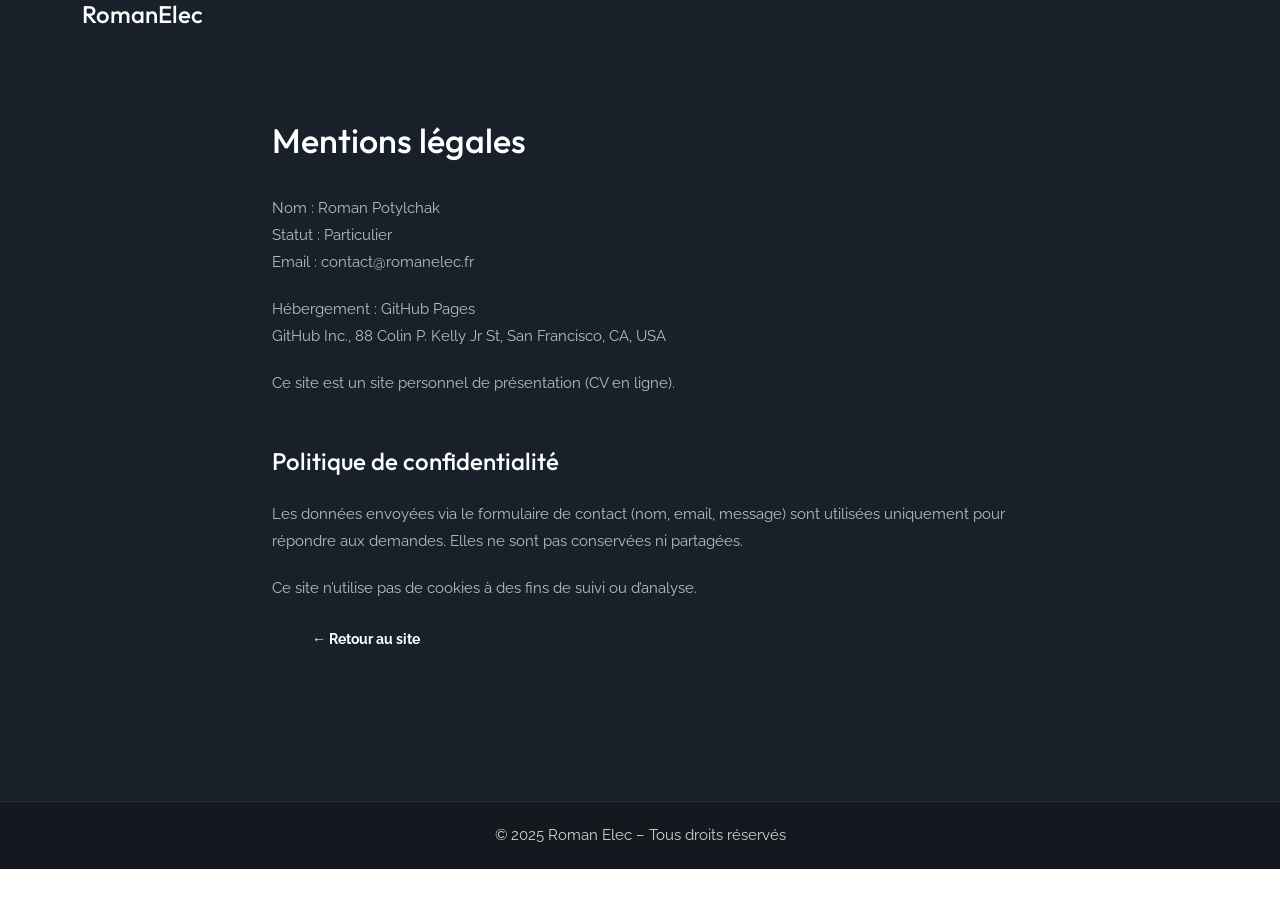
==== mentions-legales.html @ 2d171d23 "Add files via upload" ====
<!DOCTYPE html>
<html lang="fr">
<head>
    <meta charset="utf-8">
    <title>Mentions légales - RomanElec</title>
    <meta name="viewport" content="width=device-width, initial-scale=1">

    <!-- CSS (как в index.html) -->
    <link href="css/bootstrap.min.css" rel="stylesheet">
    <link href="css/plugins.css" rel="stylesheet">
    <link href="css/style.css" rel="stylesheet">
    <link href="css/coloring.css" rel="stylesheet">
</head>

<body class="dark-scheme">

    <div id="wrapper">

        <!-- HEADER (упрощённый) -->
        <header class="transparent header-light">
            <div class="container">
                <div class="row align-items-center">
                    <div class="col-auto">
                        <a href="index.html">
                            <h3 style="color:white; margin:0;">RomanElec</h3>
                        </a>
                    </div>
                </div>
            </div>
        </header>

        <!-- CONTENT -->
        <section class="bg-dark-2">
            <div class="container">
                <div class="row">
                    <div class="col-lg-8 offset-lg-2">

                        <h2 class="mb-4">Mentions légales</h2>

                        

                        <p>
                            Nom : Roman Potylchak<br>
                            Statut : Particulier<br>
                            Email : contact@romanelec.fr
                        </p>

                        <p>
                            Hébergement : GitHub Pages<br>
                            GitHub Inc., 88 Colin P. Kelly Jr St, San Francisco, CA, USA
                        </p>

                        <p>
                            Ce site est un site personnel de présentation (CV en ligne).
                        </p>

                        <div class="spacer-single"></div>

                        <h3>Politique de confidentialité</h3>

                        <p>
                            Les données envoyées via le formulaire de contact (nom, email, message)
                            sont utilisées uniquement pour répondre aux demandes.
                            Elles ne sont pas conservées ni partagées.
                        </p>

                        <p>
                            Ce site n’utilise pas de cookies à des fins de suivi ou d’analyse.
                        </p>

                        <div class="mb-4">
    <a href="index.html" class="btn-main">
        ← Retour au site
    </a>
</div>

                    </div>
                </div>
            </div>
        </section>

        <!-- FOOTER -->
        <footer>
            <div class="container text-center">
                <span class="copy">
                    © 2025 Roman Elec – Tous droits réservés
                </span>
            </div>
        </footer>

    </div>

</body>
</html>
---- css/style.css ----
/* Joss
/* created by designesia


==================================================
Table of Content
================================================== 
* body
* header
    * subheader
* navigation
* content
* section
* footer
* sidebar
* blog
* contact
* coming soon page
* elements
    * address
    * border
    * breadcrumb
    * button
    * columns
    * counter
    * divider
    * dropcap
    * form
    * heading
    * icon font
    * list
    * map
    * package
    * page heading
    * pagination
    * pricing
    * progress bar
    * social icons
    * spacer
    * tabs
    * team
    * testimonial
* media query */

@charset "utf-8";

/* import main fonts */
@import url('https://fonts.googleapis.com/css2?family=Outfit:ital,wght@0,300;0,400;0,500;0,600;0,700;0,800;0,900;1,300;1,400;1,500;1,600;1,700;1,800;1,900&display=swap');
@import url('https://fonts.googleapis.com/css2?family=Raleway:ital,wght@0,300;0,400;0,500;0,600;0,700;0,800;0,900;1,300;1,400;1,500;1,600;1,700;1,800;1,900&display=swap');


/* import fonts icon */
@import url("../fonts/font-awesome/css/font-awesome.css");
@import url("../fonts/elegant_font/HTML_CSS/style.css");
@import url("../fonts/et-line-font/style.css");


/* init */
* {
    --body-font: "Raleway", Helvetica, Arial, sans-serif;
    --body-font-color: #909090;
    --body-font-color-dark: #bbbbbb;
    --title-font: "Outfit", Helvetica, Arial, sans-serif;
    --bg-dark-1: #151c22;
    --bg-dark-1-rgb: 21, 28, 34;
    --bg-dark-2: #18212a;
    --bg-light-1: #ffffff;
    --bg-light-2: #f8f8f8;
}

/* ================================================== */
/* body */
/* ================================================== */

html {
    overflow-x: hidden;
    padding: 0;
    margin: 0;
    background: #fff;
}

body {
    font-family: var(--body-font);
    font-size: 15px;
    font-weight: 400;
    color: var(--body-font-color);
    line-height: 30px;
    padding: 0;
    line-height: 1.8em;
    word-spacing: 0px;
}

html.no-scroll,
body.no-scroll {
    overflow: hidden;
}

html.no-scroll::-webkit-scrollbar,
body.no-scroll::-webkit-scrollbar {
    display: none;
}

.dark-scheme {
    color: var(--body-font-color-dark);
}

.bg-dark-1{
    background: var(--bg-dark-1);
}

.bg-dark-2{
    background: var(--bg-dark-2);
}


.bg-light-2{
    background: var(--bg-light-2);
}


body.dark-scheme {
    background: var(--bg-dark-1);
}

body.boxed {
    margin: 30px;
    overflow: hidden;
    border: solid 1px #eee;
}

body .owl-stage .owl-item {
    margin-bottom: 15px;

}

#wrapper {
    overflow: hidden;
}

#wrapper.off{
    margin-left: 15%;
}

.de-navbar-left #wrapper {
    overflow: visible;
}

a,
a:hover {
    text-decoration: none;
}

a.a-underline {
    display: inline-block;
    position: relative;
    overflow: hidden;
}

a.a-underline span {
    display: block;
    position: relative;
    left: 0;
    bottom: 0;
    border-bottom: solid 1px #333;
    width: 0;
}

a.a-underline:hover span {
    width: 100%;
}

/* ================================================== */


/*  header  */


/* ================================================== */

header {
    width: 100%;
    position: absolute;
    left: 0;
    z-index: 1001;
    background: var(--bg-dark-1);
    margin: 0;
}

header.header-v2{
    min-height: 80px;
}

header.header-v2 #logo{
    margin: 25px 0;
}

header.header-s1 {
    top: 0;
}

header .info {
    display: none;
    color: #fff;
    padding: 10px 0 10px 0;
    width: 100%;
    z-index: 100;
    background: #242424;
}

header .info .col {
    display: inline-block;
    font-size: 12px;
}

header .info .col {
    padding-right: 30px;
}

header .info .col:last-child {
    padding-right: 0px;
}

header .info i {
    font-size: 14px;
    margin-right: 15px;
}

header .info .social.col {
    border: none;
}

header .info .social i {
    color: #fff;
    font-size: 14px;
    display: inline-block;
    float: none;
    padding: 0 10px 0 10px;
    margin: 0;
}

header .info strong {
    font-size: 12px;
}

header.header-bg {
    background: rgba(0, 0, 0, 0.5);
}

header.transparent {
    background: none;
}

header.semi-transparent {
    background: rgba(255, 255, 255, .15);
}

body:not(.side-layout) header:not(.smaller):not(.header-mobile).header-light.transparent {
    background: rgba(255, 255, 255, 0.0);
}

header.autoshow {
    top: -120px;
    height: 70px !important;
}

header.autoshow.scrollOn,
header.autoshow.scrollOff {
    -o-transition: .5s;
    -ms-transition: .5s;
    -moz-transition: .5s;
    -webkit-transition: .5s;
    transition: .5s;
    outline: none;
}

header.autoshow.scrollOn {
    top: 0;
}

header.autoshow.scrollOff {
    top: -120px;
}

header div#logo {
    -webkit-transition: all 0.3s;
    -moz-transition: all 0.3s;
    -ms-transition: all 0.3s;
    -o-transition: all 0.3s;
    transition: all 0.3s;
}

header div#logo a{
    color:#ffffff;
    font-size: 26px;
    font-weight: bold;
    font-family: var(--title-font);
}

header.header-light div#logo a{
    color:#000000;
}


header div#logo.logo-text{
    font-family: var(--title-font);
    font-size: 28px;
    font-weight: bold;
}

header .logo-2 {
    display: none;
}

header .logo-scroll {
    display: none;
}

header .logo,
header .logo-2 {
    font-family: var(--body-font);
    color: #fff;
    font-size: 40px;
    font-weight: 300;
}

header .logo-2 {
    color: #333;
}

header.header-full nav {
    float: left;
}

header nav a {
    -webkit-transition: all 0.3s;
    -moz-transition: all 0.3s;
    -ms-transition: all 0.3s;
    -o-transition: all 0.3s;
    transition: all 0.3s;
}

header nav a:hover {
    color: #555;
}

header.smaller #mainmenu ul ul {
    top: 0px;
}

header.smaller {
    top: 0px;
    padding: 0;
    position: fixed;
    border: 0;
}

header.header-v2.smaller{
    background: none;
}

header.smaller .btn-rsvp {
    height: 100px;
    padding-top: 55px;
}

.boxed header.smaller {
    margin-top: 0px;
}

header.smaller.scroll-light {
    background: #ffffff;
}

header.smaller.scroll-dark {
    background: var(--primary-color);
}

header.header-light .de__h-widget,
header.smaller.scroll-light .de__h-widget {
    color: #202020;
}

header:not(.header-light).smaller.scroll-light div#logo .logo {
    display: none;
}

header.smaller.scroll-light div#logo .logo-2 {
    display: inline-block;
}

header.smaller.scroll-light div#logo .logo-scroll {
    display: inline-block;
}

header.smaller.header-light div#logo .logo {
    display: none;
}

header.smaller.scroll-light .social-icons i {
    color: #333;
}

header.smaller.scroll-light #mainmenu li li a:hover {
    color: #ffffff;
}

.wide header {
    padding-left: 30px;
    padding-right: 30px;
}

.logo-smaller div#logo {
    width: 150px;
    height: 30px;
    line-height: 65px;
    font-size: 30px;
}

.logo-smaller div#logo img {
    font-size: 30px;
}

.logo-smaller div#logo .logo-1 {
    display: none;
}

.logo-smaller div#logo .logo-2 {
    display: inline-block;
}

.logo-small {
    margin-bottom: 20px;
}

header.de_header_2 {
    height: 125px;
}

header.de_header_2.smaller {
    height: 70px;
}

header.de_header_2.smaller .info {
    position: absolute;
    opacity: 0;
    z-index: -1;
}

header.header-full {
    padding-left: 40px;
    padding-right: 40px;
}

header .header-row {
    text-align: center;
}

header .header-col {
    position: relative;
    height: 100%;
}

/* left col header */
header .header-col.left {
    float: left;
    padding: 0 30px 0 0;
    /* border-right:solid 1px rgba(255,255,255,.2); */
}

/* middle col header */
header .header-col.mid {
    float: right;
}

header .header-col.mid .social-icons {
    float: right;
    /* border-left:solid 1px rgba(255,255,255,.2); */
    padding: 0 30px 0 30px;
}


.header-col-right {
    text-align: right;
}

.header-fullwidth {
    padding-left: 30px !important;
    padding-right: 30px !important;
}


.de-navbar-left {
    background: #151618;
}

.de-navbar-left #logo {
    padding: 40px;
    text-align: center;
    width: 100%;
}

.de-navbar-left header {
    position: relative;
    display: block;
    width: 100%;
    height: 100%;
    left: 0;
    background: none;
    padding: 30px;
    padding-right: 20px;
}

.de-navbar-left header #mainmenu {
    float: none;
    margin: 0;
    padding: 0;
}

.de-navbar-left header #mainmenu>li {
    display: block;
    margin: 0;
    float: none;
    text-align: center;
    font-family: var(--body-font);
    letter-spacing: 5px;
    font-size: 14px;
    padding: 0;
    padding-top: 10px;
    padding-bottom: 10px;
    border-bottom: solid 1px rgba(255, 255, 255, .1);
}

.de_light.de-navbar-left header #mainmenu>li {
    border-bottom: solid 1px rgba(0, 0, 0, .05);
}

.de-navbar-left header #mainmenu>li>a {
    padding: 0;
    opacity: .5;
}

.de_light.de-navbar-left header #mainmenu>li>a {
    color: #222;
}

.de-navbar-left header #mainmenu>li a:hover {
    opacity: 1;
}

.de-navbar-left header #mainmenu>li>a:after {
    content: none;
}

.de-navbar-left header nav {
    float: none;
}

/* subheader */

#subheader {
    text-align: center;
    overflow: hidden;
    padding: 100px 0 100px 0;
}

#subheader h1 {
    margin-top: 50px;
    margin-bottom: 0px;
}

#subheader.dark {
    background-color: #1A1C26;
}

#subheader.dark h1 {
    color: #fff;
}

.de-navbar-left #subheader {
    padding-bottom: 120px;
}

#subheader .crumb {
    font-size: 14px;
    letter-spacing: 3px;
}

#subheader.text-light .crumb {
    color: #fff;
}

#subheader .small-border-deco {
    display: block;
    margin: 0 auto;
    margin-top: 20px;
    width: 100%;
    height: 1px;
    background: rgba(255, 255, 255, .1);
}

#subheader .small-border-deco span {
    display: block;
    margin: 0 auto;
    height: 2px;
    width: 100px;
}

#subheader.dark h2,
#subheader.dark h4 {
    color: #fff;
}

#subheader.dark h2 {
    font-size: 48px;
}

#subheader.s2 {
    background: rgba(var(--primary-color-rgb), .1);
    text-align: left;
    padding: 120px 0 60px;
    border: solid 1px #eee;
    border-left: none;
    border-right: none;
}

#subheader.s2 h1,
#subheader.s2 .crumb {
    margin: 0;
    padding: 0;
}

#subheader.s2 .crumb {
    float: right;
    margin-top: 15px;
}

.de-navbar-left.de_light #subheader h1 {
    color: #222;
}

#profile_banner {
    min-height: 360px;
}

/* ================================================== */


/* navigation */


/* ================================================== */

#mainmenu {
    font-family: var(--title-font);
    font-weight: 300;
    font-size: 15px;
    margin: 0 auto;
    float: none;
}

#mainmenu ul {
    margin: 0px 0px;
    padding: 0px;
    height: 30px;
    border-radius: 5px;
    -moz-border-radius: 5px;
    -webkit-border-radius: 5px;
    overflow: hidden;
    background: #ffffff;
}

#mainmenu ul:not(.mega) {
    -webkit-box-shadow: 2px 2px 30px 0px rgba(20, 20, 20, 0.1);
    -moz-box-shadow: 2px 2px 30px 0px rgba(20, 20, 20, 0.1);
    box-shadow: 2px 2px 30px 0px rgba(20, 20, 20, 0.1);
}

.dark-scheme #mainmenu ul {
    background: #21273e;
}

#mainmenu li {
    margin: 0px 0px;
    padding: 0px 0px;
    display: inline;
    list-style: none;
    position: relative;
}

#mainmenu li.has-child:after {
    font-family: FontAwesome;
    content: "\f078";
    color: rgba(255, 255, 255, .5);
    padding-left: 5px;
    font-size: 8px;
    position: relative;
    top: -2px;
}

#mainmenu .mega li.has-child:after {
    display: none;
}

.rtl #mainmenu li.has-child:after {
    left: 12px;
}

.header-light #mainmenu li.has-child:after {
    color: rgba(0, 0, 0, .5);
}

#mainmenu li>a {
    padding-right: 6px;
    font-weight: 600;
}

#mainmenu li.has-child>a {
    padding-right: 0px;
}

#mainmenu a {
    position: relative;
    display: inline-block;
    padding: 30px 18px;
    text-decoration: none;
    color: #fff;
    text-align: center;
    outline: none;
}

#mainmenu a span {
    position: relative;
    width: 0%;
    color: #ffffff;
    display: block;
    font-size: 10px;
    text-transform: uppercase;
    line-height: 14px;
    border-bottom: solid 2px #ffffff;
}

#mainmenu li li a span {
    float: right;
    margin-top: 5px;
}

#mainmenu ul li a strong {
    font-weight: bold;
    text-transform: uppercase;
    line-height: 1em;
    font-size: 10px;
    margin-right: 5px;
    padding: 3px 4px;
    padding-bottom: 2px;
    border: solid 1px #ffffff;
    display: inline-block;
    color: #ffffff;
    border-radius: 3px;
    -moz-border-radius: 3px;
    -webkit-border-radius: 3px;
}

.header-light #mainmenu>li>a {
    color: #222;
}

#mainmenu li li {
    font-family: var(--body-font);
    font-size: 14px;
}

#mainmenu li li:last-child {
    border-bottom: none;
}

#mainmenu li li a {
    padding: 5px 15px;
    border-top: none;
    color: #606060;
    width: 100%;
    border-left: none;
    text-align: left;
    font-weight: normal;
    border-bottom: solid 1px rgba(255, 255, 255, .1);
}

#mainmenu li:last-child>a {
    border-bottom: none;
}

.dark-scheme #mainmenu li li a {
    color: #ffffff;
}

.rtl #mainmenu li li a {
    text-align: right;
}

#mainmenu li li a:hover {
    color: #111;
}

#mainmenu li li a:after {
    content: none;
}

#mainmenu li li li a {
    padding: 2px 15px 2px 15px;
    background: #171A21;
}

#mainmenu li li a:hover,
#mainmenu ul li:hover>a {
    color: #fff;
    background: #1a8b49;
}

#mainmenu li ul {
    width: 180px;
    height: auto;
    position: absolute;
    left: 0px;
    z-index: 10;
    visibility: hidden;
    opacity: 0;
}

#mainmenu li li {
    font-size: 14px;
    display: block;
    float: none;
    text-transform: none;
}

#mainmenu li:hover>ul {
    visibility: visible;
    opacity: 1;
    margin-top: 0px;
}

#mainmenu li ul ul {
    left: 100%;
    top: 0px;
}

#mainmenu li ul ul li a {
    background: #ffffff;
}

#mainmenu li:hover>ul {
    color: #1a8b49;
}

#mainmenu select {
    padding: 10px;
    height: 36px;
    font-size: 14px;
    border: none;
    background: #ff4200;
    color: #eceff3;
}

#mainmenu select option {
    padding: 10px;
}

#mainmenu .btn-type {
    padding: 0;
    margin: 0;
}

#mainmenu .btn-type a {
    background: #eee;
    padding: 0;
    margin: 0;
}

#mainmenu>li ul.mega {
    position: fixed;
    left: 0;
    height: 0%;
    width: 100%;
    visibility: hidden;
    opacity: 0;
    overflow: hidden;
    padding: 10px 0;
    background: none;
    top: 75px;
}

#mainmenu ul.mega ul {
    -webkit-box-shadow: none;
    -moz-box-shadow: none;
    box-shadow: none;
    border-radius: 0px;
    -moz-border-radius: 0px;
    -webkit-border-radius: 0px;
}

#mainmenu ul.mega li.menu-title {
    font-weight: bold;
    font-size: 15px;
    color: #202020;
    margin-left: 15px;
    margin-bottom: 5px;
}

#mainmenu li:hover ul.mega {
    visibility: visible;
    opacity: 1;
}

#mainmenu li ul.mega>li,
#mainmenu li ul.mega>li a {
    width: 100%;
}

#mainmenu li ul.mega ul {
    padding-bottom: 20px;
}

#mainmenu li ul.mega li.title {
    padding: 0px 10px 15px 10px;
    text-align: left;
    color: #fff;
    font-weight: bold;
}

#mainmenu li ul.mega>li ul {
    position: static;
    visibility: visible;
    opacity: 1;
    left: 0;
    float: none;
    width: 100%;
}

#mainmenu ul.mega>li ul li {
    margin: 0;
    padding: 0;
}

#mainmenu li ul.mega .menu-content {
    margin-top: 0px;
    background: #ffffff;
    padding: 20px 15px;
    padding-bottom: 0;
    -webkit-box-shadow: 2px 2px 10px 0px rgba(20, 20, 20, 0.1);
    -moz-box-shadow: 2px 2px 10px 0px rgba(20, 20, 20, 0.1);
    box-shadow: 2px 2px 10px 0px rgba(20, 20, 20, 0.1);
    border-radius: 5px;
    -moz-border-radius: 5px;
    -webkit-border-radius: 5px;
    border: solid 1px #eeeeee;
}

#de-menu-container{
    display: table;
    background: #ffffff;
    position: fixed;
    top: 0;
    width: 100%;
    height: 100%;
    z-index: 1000;
    left:-100%;
}

.dark-scheme #de-menu-container{
    background: var(--bg-dark-1);
}

#de-menu-container.menu-open{
    left: 0;
}

#mainmenu-v2{
    display: block;
    font-family: var(--title-font);
    padding: 0;
    margin: 0;
    width: 100%;
}

#mainmenu-v2 li{
    list-style: none;
    padding: 0;
    margin: 10px 0;
    text-align: center;
    font-size: 20px;
}

#mainmenu-v2 li a{
    color: #202020;
}

.dark-scheme #mainmenu-v2 li a{
    color: #ffffff;
}

.mainmenu-v2-wrap{
    display: table-cell;
    vertical-align: middle;
}

#de-menu-container .d-logo{
    display: block;
    width: 100%;
    text-align: center;
    margin-bottom: 60px;
}

#de-menu-container .d-social{
    text-align: center;
    margin-top: 60px;
}

#de-menu-container .d-social i{
    text-shadow: none;
    color: #ffffff;
    padding: 12px 10px 8px 10px;
    width: 34px;
    height: 34px;
    text-align: center;
    font-size: 16px;
    border-radius: 30px;
    -moz-border-radius: 30px;
    -webkit-border-radius: 30px;
    margin: 0 3px 0 3px;
}


header.header-mobile #mainmenu>li ul.mega {
    visibility: visible;
    opacity: 1;
}

header:not(.header-mobile) #mainmenu>li:hover ul.mega {
    height: auto;
}

/* menu toggle for mobile */

#menu-btn {
    display: none;
    float: right;
    width: 32px;
    height: 32px;
    padding: 4px;
    text-align: center;
    cursor: poInter;
    color: #fff;
    margin-left: 20px;
    padding-top: 2px;
}

.rtl #menu-btn {
    margin-left: 0;
    margin-right: 20px;
}

#menu-btn:before {
    font-family: FontAwesome;
    content: "\f0c9";
    font-size: 20px;
}

#menu-btn:hover {
    background: #fff;
}

#menu-btn:hover:before {
    color: #222;
}

.rtl #menu-btn {
    float: left;
}

/* menu reveal */

#de-menu-reveal {
    float: right;
    width: 36px;
    height: 36px;
    padding: 6px;
    text-align: center;
    cursor: pointer;
    position: relative;
}

#de-menu-reveal .lt, 
#de-menu-reveal .lm, 
#de-menu-reveal .lb{
    position:absolute;
    width:36px;
    height:2px;
    background:#000000;
}

header.header-light #de-menu-reveal .lt, 
header.header-light #de-menu-reveal .lm, 
header.header-light #de-menu-reveal .lb{
    background: #000000;
}    


#de-menu-reveal .lt, 
#de-menu-reveal .lm, 
#de-menu-reveal .lb{
    background:#ffffff;
}

header.header-light .lt, 
header.header-light .lm, 
header.header-light .lb{
    background:#ffffff;
}

#de-menu-reveal .lt{
    width: 18px;
    top:5px;
}
#de-menu-reveal .lm{
    top:15px;
}
#de-menu-reveal .lb{
    width: 18px;
    top:25px;
}

#de-menu-reveal.menu-open .lt{
    width: 36px;
    top:15px;
    -webkit-transform: rotate(-45deg);
    -moz-transform: rotate(-45deg);
    -o-transform: rotate(-45deg);
    transform: rotate(-45deg);
}
#de-menu-reveal.menu-open .lm{
    width:0;
    opacity:0;
}
#de-menu-reveal.menu-open .lb{
    top:15px;    
    width: 36px;
    -webkit-transform: rotate(45deg);
    -moz-transform: rotate(45deg);
    -o-transform: rotate(45deg);
    transform: rotate(45deg);
}

header.header-mobile.header-light,
header.header-mobile.header-light #menu-btn,
header.header-mobile.header-light #menu-btn:hover {
    background: none;
}

header.header-mobile.header-light #menu-btn {
    color: #222;
}

.de-login-menu {
    position: relative;
}

.de-menu-profile {
    cursor: pointer;
}

.de-menu-profile img {
    width: 38px;
    border-radius: 30px;
    -moz-border-radius: 30px;
    -webkit-border-radius: 30px;
    margin-left: 5px;
    margin-bottom: 2px;
}

#de-click-menu-notification {
    position: relative;
}

#de-click-menu-notification .d-count {
    display: inline-block;
    position: absolute;
    z-index: 100;
    background: #333;
    line-height: 1em;
    padding: 6px;
    width: 22px;
    border-radius: 30px;
    -moz-border-radius: 30px;
    -webkit-border-radius: 30px;
    top: -10px;
    right: -10px;
    color: #ffffff;
    font-weight: bold;
    font-size: 10px;
}

.de-menu-notification {
    cursor: pointer;
    display: inline-block;
    width: 38px;
    height: 38px;
    background: #eeeeee;
    text-align: center;
    line-height: 32px;
    border-radius: 30px;
    padding-top: 3px;
    margin-left: 5px;
}

.dark-scheme .de-menu-notification {
    background: rgba(255, 255, 255, .2);
    color: #ffffff;
}

.rtl .de-menu-notification {
    margin-right: 5px;
}

.de-submenu {
    text-align: left;
    opacity: 0;
    position: absolute;
    right: 0;
    background: #ffffff;
    padding: 15px 20px;
    margin: 0;
    margin-top: 10px;
    width: 250px;
    border-radius: 3px;
    -moz-border-radius: 3px;
    -webkit-border-radius: 3px;
    z-index: 1000;
}

.dark-scheme .de-submenu {
    background: var(--primary-color);
    border: solid 1px rgba(255, 255, 255, .1);
}

.rtl .de-submenu {
    right: auto;
    left: 0;
}

.de-submenu.open {
    opacity: 1;
}

.de-submenu .d-balance {
    font-size: 14px;
}

.de-submenu h4 {
    font-weight: bold;
    display: block;
    margin: 0;
    padding: 0;
    font-size: 16px;
    margin-top: 5px;
}

.rtl .de-submenu h4,
.rtl .d-name,
.rtl .d-balance {
    text-align: right;
}

.de-submenu-profile {
    list-style: none;
    margin: 0;
    padding: 0;
}

.rtl .de-submenu-profile {
    text-align: right;
}

.de-submenu-profile a {
    color: #202020;
    font-weight: bold;
    font-size: 14px;
    display: block;
}

.dark-scheme .de-submenu-profile a {
    color: #fff;
}

.de-submenu-profile li {
    padding: 5px 0;
}

.de-submenu-profile li.de-line {
    border-top: solid 1px #bbbbbb;
    margin: 10px 0 8px 0;
    padding: 0;
}

.de-submenu-profile i {
    padding: 7px 9px;
    background: #eee;
    border-radius: 30px;
    width: 28px;
    margin-right: 5px;
}

.dark-scheme .de-submenu-profile i {
    background: rgba(255, 255, 255, .1);
}

#de-submenu-notification ul {
    margin: 0;
    margin-top: 10px;
    padding: 0;
    list-style: none;
}

#de-submenu-notification li {
    line-height: 20px;
    margin-bottom: 15px;
}

#de-submenu-notification li .d-time {
    display: block;
    font-size: 14px;
    color: #8492A6;
}

.dark-scheme #de-submenu-notification li .d-time {
    color: #999999;
}

#de-submenu-notification li a {
    color: #202020;
}

.dark-scheme #de-submenu-notification li a {
    color: #ffffff;
}

#de-submenu-notification li .d-desc {
    margin-left: 45px;
}

.rtl #de-submenu-notification li .d-desc {
    text-align: right;
    margin-left: 0;
    margin-right: 45px;
}

#de-submenu-notification li img {
    width: 32px;
    height: 32px;
    position: absolute;
    border-radius: 30px;
    -moz-border-radius: 30px;
    -webkit-border-radius: 30px;
}

.rtl #de-submenu-notification li img {
    right: 20px;
}

#de-submenu-notification li:last-child {
    margin-bottom: 0;
}

.de-submenu .d-line {
    margin: 15px 0 15px 0;
    border-top: solid 1px #bbbbbb;
}

.dark-scheme .de-submenu .d-line {
    border-top-color: rgba(255, 255, 255, .1);
}



/* ================================================== */


/* content */


/* ================================================== */

#content {
    width: 100%;
    background: #FFFFFF;
    padding: 90px 0 90px 0;
    z-index: 100;
}

.de_light #content {
    background: #FFFFFF;
}

#content {
    background: #FFFFFF;
}

.dark-scheme #content {
    background: var(--primary-color);
    ;
}

/* ================================================== */


/* section */


/* ================================================== */

section {
    padding: 120px 0 120px 0;
    position: relative;
}

.dark-scheme section {
    background: var(--bg-dark-1); 
}

section.bg-dark-2 {
    background: var(--bg-dark-2); 
}


section.no-bg,
#content.no-bg {
    background: none !important;
}

.dark-scheme section.border-top-bottom{
    border: solid 1px rgba(255, 255, 255, .2);
    border-left: none;
    border-right: none;
}

.de-gradient-edge-top{
    z-index: 1;
    position: absolute;
    top: 0;
    width: 100%;
    height: 30%;
    background: linear-gradient(180deg, rgba(255,255,255,1) 0%, rgba(255,255,255,0) 100%);
}

.dark-scheme .de-gradient-edge-top{
    background: linear-gradient(180deg, rgba(21, 28, 34, 1) 0%, rgba(21, 28, 34, 0) 100%);
}

.de-gradient-edge-bottom{
    z-index: 1;
    position: absolute;
    bottom: 0;
    width: 100%;
    height: 30%;
    background: linear-gradient(0deg, rgba(255,255,255,1) 0%, rgba(255,255,255,0) 100%);
}

.dark-scheme .de-gradient-edge-bottom{
    background: linear-gradient(0deg, rgba(21, 28, 34 ,1) 0%, rgba(21, 28, 34 ,0) 100%);
}

.bgcolor-variation {
    background: #f6f6f6;
}

.overlay-gradient {
    width: 100%;
    height: 100%;
    z-index: 100;
    top: 0;
    padding: 90px 0 90px 0;
}

.text-gradient {
    background: linear-gradient(45deg, var(--primary-color-2), var(--primary-color));
    -webkit-background-clip: text;
    -webkit-text-fill-color: transparent;
}

.de-navbar-left .container-fluid .container {
    width: 100%;
}

.de-navbar-left section {
    padding: 70px;
}

.de_light section {
    background: #ffffff;
}

.section-fixed {
    position: fixed;
    width: 100%;
    min-height: 100%;
    height: auto;
}

.full-height {
    overflow: hidden;
}

#particles-js{
    width:100%;
    display:block;
    height:100%;
    position:absolute;
    z-index:0;
}
#particles-js.fixed{
    position:fixed;
}

.text_top {
    position: relative;
    z-index: 1000;
}

/* ================================================== */


/* footer */


/* ================================================== */

footer {
    /*background:url('../images/logo-big.png') -50% center no-repeat var(--primary-color) !important;*/
    color: rgba(255, 255, 255, .8);
    padding: 20px 0;
    border-top: solid 1px rgba(0, 0, 0, .1);
}

footer.footer-full {
    padding-left: 40px;
    padding-right: 40px;
}

.dark-scheme footer {
    background: rgba(0, 0, 0, .1);
    border-top: solid 1px rgba(255, 255, 255, .1);
}

footer.footer-light {
    color: #9da1a5;
    background: #ffffff !important;
}

footer a {
    color: #595d69;
}

.dark-scheme footer a {
    color: rgba(255, 255, 255, .5);
}

footer.footer-black {
    background: #202020;
}

footer h5,
.de_light footer h5 {
    color: #fff;
    font-size: 18px;
    text-transform: none;
}

footer a {
    text-decoration: none !important;
}

.de-navbar-left footer {
    padding: 70px 70px 0 70px;
}

.subfooter {
    border-top: solid 1px rgba(255, 255, 255, .1);
    margin-top: 40px;
    padding: 20px 0 20px 0;
}

.footer-light .subfooter {
    border-top: solid 1px #eeeeee;
}

.de-navbar-left .subfooter {
    background: none;
}

header.side-header {
    border-bottom: none;
    margin: 0;
}

header.side-header .social-icons-2 {
    margin: 0 auto;
    margin-top: 50px;
    float: none;
    text-align: center;
}

header.side-header .social-icons-2 a {
    display: inline-block;
    margin: 0 2px 0 2px;
    background: #555;
    width: 36px;
    height: 36px;
    padding-top: 5px;
    display: inline-block;
    text-align: center;
    border-radius: 20px;
    -moz-border-radius: 20px;
    -webkit-border-radius: 20px;
    opacity: .2;
}

.de_light header.side-header .social-icons-2 a {
    background: #fff;
    color: #333;
}

header.side-header .social-icons-2 a:hover {
    opacity: 1;
}

.de-navbar-left.de_light header,
.de-navbar-left.de_light {
    background: rgba(var(--primary-color-rgb), .1);
}

header.header-light-transparent {
    background: rgba(255, 255, 255, .5);
}

header.header-solid.header-light #mainmenu>li>a {
    color: #555;
}

header.header-solid.header-light .info {
    background: #eee;
    color: #555;
}

header.header-solid.header-light .info .social i {
    color: #222;
}

header.header-solid {
    background: #fff;
}

header.smaller.header-dark {
    background: #202020;
    border: none;
}

header.smaller.header-dark #mainmenu a {
    color: #fff;
}

header.s2 {
    background: #ffffff !important;
    border-bottom: solid 1px #eee;
    top: 0;
}

header.s2 #mainmenu>li>a {
    padding-top: 18px;
    padding-bottom: 18px;
}

.side-layout header.smaller.header-dark #mainmenu>li {
    border-bottom: solid 1px rgba(255, 255, 255, .1);
}

.side-layout header.smaller.header-dark #mainmenu>li:last-child {
    border-bottom: none;
}

header.header-mobile {
    position: fixed;
    top: 0;
    height: 80px;
}

.dark-scheme header.header-mobile {
    background: none;
}

header.header-mobile.has-topbar {
    height: 100px;
}

header.header-mobile.has-topbar .header-row,
header.header-mobile.has-topbar .header-col {
    margin-top: 10px;
}

header.header-mobile.has-topbar #topbar {
    margin-top: -15px;
    padding: 0;
}

header.header-mobile nav {
    float: none;
}

header.header-mobile .logo {
    display: none;
}

header.header-mobile .btn-rsvp {
    padding-top: 40px;
    height: 90px;
}

header.header-mobile .logo-2 {
    display: inline-block;
}

header.header-mobile #mainmenu ul {
    padding: 0;
}

header.header-mobile.header-light #mainmenu li a{
    color: #ffffff;
}

header.header-solid.header-light {
    background: #fff;
}

header.header-light .logo {
    display: none;
}

header.header-light .logo-2 {
    display: inline-block;
}

/* topbar start here */

#topbar {
    z-index: 1000;
    width: 100%;
    padding: 0 30px;
    overflow: hidden;
    top: 0;
}

#topbar.topbar-dark {
    background: #202020;
}

#topbar a {
    text-decoration: none;
    color: #606060;
}

#topbar.text-light a {
    color: #ffffff;
}

.topbar-left,
.topbar-right {
    display: flex;
}

.topbar-right {
    float: right;
}

.topbar-solid {
    background: #ffffff;
}

.tb-light {
    background: #ffffff;
}

#topbar:not(.topbar-noborder) .topbar-right .topbar-widget {
    border-left: solid 1px rgba(255, 255, 255, .1);
}

#topbar:not(.topbar-noborder) .topbar-right span:last-child {
    border-right: solid 1px rgba(255, 255, 255, .1);
}

#topbar:not(.topbar-noborder) .topbar-light .topbar-right .topbar-widget {
    border-left: solid 1px #eee;
}

#topbar:not(.topbar-noborder) .topbar-light .topbar-right span:last-child {
    border-right: solid 1px #eee;
}

#topbar:not(.topbar-noborder) .tb-light .topbar-right .topbar-widget {
    border-left: solid 1px #eeeeee;
}

#topbar:not(.topbar-noborder) .tb-light .topbar-right span:last-child {
    border-right: solid 1px #eeeeee;
}

/* topbar left content */
.topbar-left {
    float: left;
}

#topbar:not(.topbar-noborder) .topbar-left .topbar-widget {
    border-right: solid 1px rgba(255, 255, 255, .1);
}

#topbar:not(.topbar-noborder) .topbar-light .topbar-left .topbar-widget {
    border-right: solid 1px #eee;
}

#topbar:not(.topbar-noborder) .topbar-left span:first-child {
    border-left: solid 1px rgba(255, 255, 255, .1);
}

#topbar:not(.topbar-noborder) .tb-light .topbar-left .topbar-widget {
    border-right: solid 1px #eeeeee;
}

#topbar:not(.topbar-noborder) .tb-light .topbar-left span:first-child {
    border-left: solid 1px #eeeeee;
}

.de__h-widget {
    position: relative;
    font-weight: bold;
    color: #ffffff;
    font-family: var(--body-font);
    padding-left: 40px;
    font-size: 16px;
    padding-top: 20px;
}

.de__h-widget span {
    display: inline-block;
    position: absolute;
    left: 40px;
    top: 0;
    font-size: 12px;
    font-weight: 500;
}

.de__h-widget i {
    display: inline-block;
    position: absolute;
    font-size: 32px;
    left: 0;
    top: 12px
}

/* topbar widget */
.topbar-widget {
    font-size: 13px;
    display: flex;
    padding: 6px 15px;
    font-weight: 400;
    height: 40px;
}

.topbar-widget i {
    font-size: 16px;
    margin-top: 8px;
    margin-right: 10px;
}

.h-sub .topbar-widget {
    padding: 12px;
}

.topbar-widget:before {
    float: left;
    position: relative;
    font-family: "FontAwesome";
    font-size: 16px;
    margin-right: 10px;
}

.topbar-widget.tb-phone:before {
    content: "\f095";
}

.topbar-widget.tb-email:before {
    content: "\f003";
}

.topbar-widget.tb-opening-hours:before {
    content: "\f017";
}

.topbar-widget.tb-social {
    padding: 0;
}

.topbar-widget.tb-social a {
    font-size: 14px;
    display: flex;
    padding: 5px;
    padding-left: 15px;
    display: inline-block;
    text-align: center;
}

#topbar:not(.topbar-noborder) .topbar-light .topbar-widget.tb-social a,
#topbar:not(.topbar-noborder) .topbar-light .topbar-widget.tb-social a:first-child {
    border-left: solid 1px #eeeeee;
}

#topbar:not(.topbar-noborder) .topbar-widget.tb-social a {
    border-left: solid 1px rgba(255, 255, 255, .1);
}

.tb-light .topbar-widget.tb-social a {
    border-left: solid 1px #eeeeee;
}

.topbar-widget.tb-social a:first-child {
    border: none;
}

/* topbar end here */

#de-sidebar {
    padding: 0px;
}

/* ================================================== */


/* blog */


/* ================================================== */

.blog-list {
    margin: 0;
    padding: 0;
}

/* blog list */

.blog-list>div {
    list-style: none;
    line-height: 1.7em;
    margin-top: 0px;
    border-bottom: solid 1px rgba(255, 255, 255, .1);
    margin-bottom: 20px;
}

.blog-list img {
    margin-bottom: 20px;
}

.de_light .blog-list li {
    border-bottom: solid 1px #ddd;
}

.blog-list h4 {
    margin-top: 20px;
}

.blog-list h4 a {
    color: #fff;
}

.de_light .blog-list h4 a {
    color: #202020;
}

.de_light .text-light .blog-list h4 a {
    color: #fff;
}

.blog-list .btn-more {
    padding: 3px 25px 3px 25px;
    color: #111;
    text-transform: uppercase;
    text-decoration: none;
    font-weight: 700;
    float: right;
}

.blog-list .btn-more:hover {
    background: #fff;
}

.de_light .blog-list .btn-more:hover {
    background: #222;
    color: #fff;
}

.blog-list .post-text {
    padding-left: 80px;
}

.bloglist .post-text a.btn-main {
    display: inline-block;
    margin-top: 0px;
    padding: 5px 25px;
}

.blog-list .blog-slider {
    margin-bottom: -60px;
}

.blog-list .date-box {
    position: absolute;
    text-align: center;
    text-shadow: none;
}

.blog-list .date-box .day,
.blog-list .date-box .month {
    display: block;
    color: #fff;
    text-align: center;
    width: 40px;
    z-index: 100;
}

.de_light .blog-list .date-box .month {
    color: #202020;
}

.blog-list .date-box {
    text-align: center;
    background: #f6f6f6;
    padding: 10px;
}

.blog-list .date-box .month {
    font-size: 14px;
}

.blog-list .date-box .day {
    font-family: var(--body-font);
    color: #202020;
    font-weight: bold;
    font-size: 28px;
}

.blog-list .date-box .month {
    font-family: var(--body-font);
    color: #fff;
    font-size: 13px;
    letter-spacing: 3px;
}

.de_light .blog-list .date-box .month {
    border-bottom-color: #ddd;
}

.de_light .text-light .blog-list .date-box .month {
    color: #fff;
}

.blog-snippet li {
    border-bottom: none;
    margin-bottom: 0;
}

#blog-carousel .item.item {
    width: 100%;
}

/* blog comment */

#blog-comment {
    margin-top: 40px;
}

#blog-comment ol{
    padding-left: 40px;
}

#blog-comment h5 {
    margin-bottom: 10px;
}

#blog-comment ul,
#blog-comment li {
    list-style: none;
    margin-left: -40px;
    padding-left: 0;
}

#blog-comment li {
    min-height: 70px;
    margin-bottom: 20px;
    padding-bottom: 20px;
    border-bottom: solid 1px #eee;
}

.rtl #blog-comment li {
    margin-right: -30px;
}

.dark-scheme #blog-comment li {
    border-bottom-color: rgba(255, 255, 255, .1);
}

#blog-comment li .avatar {
    position: absolute;
    margin-top: 5px;
}

#blog-comment li .avatar img{
    width: 80px;
    border-radius: 100%;
    -moz-border-radius: 100%;
    -webkit-border-radius: 100%;
}

#blog-comment .comment {
    margin-left: 100px;
}

.rtl #blog-comment .comment {
    margin-left: 0;
    margin-right: 100px;
}

#blog-comment li {
    min-height: 70px;
    line-height: 1.6em;
}

#blog-comment li li {
    margin-left: 55px;
    padding-bottom: 0px;
    margin-top: 20px;
    padding-top: 10px;
    border-top: solid 1px #eee;
    border-bottom: none;
}

.rtl #blog-comment li li {
    margin-right: 40px;
}

.dark-scheme #blog-comment li li {
    border-top-color: rgba(255, 255, 255, .1);
}

#blog-comment li li .avatar {
    position: absolute;
}

.comment-info {
    margin-left: 100px;
    margin-bottom: 5px;
}

.rtl .comment-info {
    margin-left: 0;
    margin-right: 85px;
}

.comment-info .c_name {
    display: block;
    color: #555555;
}

.dark-scheme .comment-info .c_name {
    color: #ffffff;
}

.comment-info .c_reply {
    padding-left: 20px;
    margin-left: 20px;
    border-left: solid 1px #ddd;
    font-size: 12px;
}

.dark-scheme .comment-info .c_reply {
    border-left-color: rgba(255, 255, 255, .2);
}

.comment-info .c_date {
    font-size: 12px;
}

.blog-list h4 {
    color: #333;
}

.blog-read h4 {
    color: #333;
    letter-spacing: normal;
    font-size: 24px;
    text-transform: none;
}

.blog-carousel ul,
.blog-carousel li {
    margin: 0;
    list-style: none;
}

.blog-carousel h4 {
    margin-bottom: 0px;
}

.blog-carousel p {
    margin-bottom: 10px;
}

.blog-carousel .post-date {
    text-transform: uppercase;
    letter-spacing: 3px;
    font-size: 11px;
    color: #888;
}

.post-content {
    position: relative;
    overflow: hidden;
    margin-bottom: 20px;
}

.post-content p {
    margin-bottom: 20px;
}

.post-text {
    padding-top: 20px;
}

.post-text h4 {
    margin-top: 10px;
    margin-bottom: 10px;
}

.post-text h4 a {
    color: #1A1C26;
    text-decoration: none;
    font-size: 22px;
    font-weight: bold;
}

.dark-scheme .post-text h4 a {
    color: #ffffff;
}

.post-text .tags {
    font-size: 10px;
    text-transform: uppercase;
}

.p-tagline {
    position: absolute;
    z-index: 1;
    top: 20px;
    left: 20px;
}

.p-tagline,
.p-title {
    font-family: var(--body-font);
    background: rgba(var(--primary-color-rgb), .2);
    border-radius: 3px;
    display: inline-block;
    font-size: 10px;
    font-weight: bold;
    letter-spacing: 2px;
    line-height: 10px;
    padding: 7px 10px 6px 10px;
    text-transform: uppercase;
    margin-bottom: 5px;
}

.p-tagline,
.p-title.invert {
    background: var(--primary-color);
}

.p-title {
    font-size: 12px;
    margin-bottom: 20px;
}

.post-text .p-date {
    text-transform: uppercase;
    letter-spacing: 2px;
    font-size: 10px;
    font-weight: 500;
}

.blog-read h2{
    margin-top: 0px;
}

.blog-read img {
    margin-bottom: 30px;
}

.blog-read .post-text {
    padding: 0;
}

.post-date,
.post-comment,
.post-like,
.post-by,
.post-author {
    margin-right: 20px;
    font-size: 13px;
    color: #999;
    font-family: var(--body-font);
}

.dark-scheme .post-date,
.dark-scheme .post-comment,
.dark-scheme .post-like,
.dark-scheme .post-by,
.dark-scheme .post-author {
    color: #ffffff;
}

.post-author {
    color: #777;
}

.post-date:before,
.post-comment:before,
.post-like:before,
.post-by:before {
    font-family: FontAwesome;
    padding-right: 10px;
    font-size: 11px;
}

/*.post-date:before{
    content: "\f133";
}*/
.post-comment:before {
    content: "\f0e5";
}

.post-like:before {
    content: "\f08a";
}

.post-author:before {
    content: "By: ";
}

/* blog comment form */

#commentform label {
    display: block;
}

#commentform input {
    width: 290px;
}

#commentform input:focus {
    border: solid 1px #999;
    background: #fff;
}

#commentform textarea {
    width: 97%;
    padding: 5px;
    height: 150px;
    color: #333;
}

#commentform textarea:focus {
    border: solid 1px #999;
    background: #fff;
}

#commentform input.btn {
    width: auto;
}


.post-meta {
    margin: 0px 0 10px 0px;
    border: solid 1px #eee;
    border-left: none;
    border-right: none;
    border-left: none;
    font-size: 11px;
    display: table;
    width: 100%;
    table-layout: fixed;
}

.post-meta a {
    color: #888;
}

.post-meta span {
    display: table-cell;
    padding: 10px 0 10px 0;
    text-align: center;
}

.post-meta span i {
    float: none;
}

.post-image{
    position: relative;
    overflow: hidden;
}

.post-image img {
    width: 100%;
    margin-bottom: 0px;
}

img.grayscale{
    -webkit-filter: grayscale(100%);
    -moz-filter: grayscale(100%);
    -o-filter: grayscale(100%);
    -ms-filter: grayscale(100%);
    filter: grayscale(100%);
}


.post-image:hover img {
    width: 100%;
    margin-bottom: 0px;
    -webkit-filter: grayscale(0%);
    -moz-filter: grayscale(0%);
    -o-filter: grayscale(0%);
    -ms-filter: grayscale(0%);
    filter: grayscale(0%);
    transform: scale(1.1);
}


.blog-slide {
    padding: 0;
    margin: 0;
}

.blog-item {
    margin-bottom: 60px;
}

.blog-item img.preview {
    width: 100%;
    margin-bottom: 30px;
}

.post-image {
    position: relative;
}

.post-image .post-info {
    position: absolute;
    bottom: 0;
    padding: 0;
    border: none;
    width: 100%;
}

.post-image .post-info .inner {
    margin: 0 30px 0 30px;
    padding: 3px 20px;
    border-radius: 10px 10px 0 0;
}

.post-image .post-date,
.post-image .post-author {
    color: #ffffff;
}

.ratings {
    color: #F86E4E;
}

/* ================================================== */


/* contact form */


/* ================================================== */

.error {
    display: none;
    margin-top: 30px;
    color: #e7505a;
    clear: both;
    padding-top: 20px;
    padding: 20px;
    background: rgba(231, 80, 90, .1);
    border: solid 1px #e7505a;
}

.success {
    display: none;
    color: #96c346;
    margin-top: 30px;
    clear: both;
    padding-top: 20px;
    padding: 20px;
    background: rgba(150, 195, 70, .1);
    border: solid 1px #96c346;
}

.error img {
    vertical-align: top;
}

.full {
    width: 98%;
}

#contact_form textarea {
    height: 168px;
}

#contact_form.s2 textarea {
    height: 180px;
}

#contact_form .radio-img {
    display: inline-block;
}

#contact_form .radio-img input[type="radio"]+label,
#contact_form .radio-img input[type="checkbox"]+label {
    padding: 0px;
    position: relative;
    background: none;
    width: 150px;
    float: left;
    text-align: center;
    margin: 0 10px;
}

#contact_form .radio-img input[type="radio"]+label:before,
#contact_form .radio-img input[type="checkbox"]+label:before {
    position: absolute;
    top: 10px;
    left: 15px;
    border: none;
    display: none;
}

#contact_form .radio-img input[type="radio"]+label img,
#contact_form .radio-img input[type="checkbox"]+label img {
    width: 100%;
    margin-bottom: 10px;
    border-radius: 100%;
    -moz-border-radius: 100%;
    -webkit-border-radius: 100%;
    /*filter: grayscale(1);*/
}

#contact_form .radio-img input[type="radio"]:checked+label img,
#contact_form .radio-img input[type="checkbox"]:checked+label img {
    width: 100%;
    padding: 8px;
    /*filter: grayscale(0);*/
}

input[type="checkbox"] {
    -webkit-appearance: none;
    -moz-appearance: none;
    appearance: none;
    border: none;
    outline: none;
}

.form-underline input[type=text],
.form-underline textarea,
.form-underline input[type=email],
.form-underline select {
    padding: 10px 0 10px 0;
    margin-bottom: 20px;
    border: none;
    border-bottom: solid 2px #bbbbbb;
    background: none;
    border-radius: 0;
    height: auto;
    box-shadow: none;
    -moz-box-shadow: none;
    -webkit-box-shadow: none;
}

.form-underline select {
    -webkit-appearance: none;
    -moz-appearance: none;
    appearance: none;
    -webkit-border-radius: 0px;
    -moz-border-radius: 0px;
    border-radius: 0px;
    background: url('../images/ui/arrow-down-form.png') no-repeat 98% 60%;
}

.form-underline select:focus {
    background: url('../images/ui/arrow-down-form-hover.png') no-repeat 98% 60%;
}

.form-underline input[type=text],
.form-underline textarea,
.form-underline input[type=email],
.form-underline select {
    color: #333;
    border-bottom: solid 1px #bbb;
}

.form-default input[type=text],
.form-default textarea,
.form-default input[type=email],
.form-default select {
    padding: 10px;
    margin-bottom: 20px;
    background: rgba(255, 255, 255, .5);
    border-radius: 0;
    -moz-border-radius: 0;
    -webkit-border-radius: 0;
    height: auto;
    box-shadow: none;
    -moz-box-shadow: none;
    -webkit-box-shadow: none;
    font-weight: 400;
    font-size: 18px;
}

#contact_form.form-default textarea {
    padding: 10px;
    height: 170px;
    border-radius: 0;
    -moz-border-radius: 0;
    -webkit-border-radius: 0;
}

#form_subscribe input[type=text] {
    padding: 7px 12px 7px 12px;
    width: 80%;
    float: left;
    display: table-cell;
    border-radius: 5px 0 0 5px;
    -moz-border-radius: 5px 0 0 5px;
    -webkit-border-radius: 5px 0 0 5px;
    border: none;
    border-right: none;
    background: rgba(255, 255, 255, .7);
    -webkit-box-shadow: 2px 2px 20px 0px rgba(20, 20, 20, 0.05);
    -moz-box-shadow: 2px 2px 20px 0px rgba(20, 20, 20, 0.05);
    box-shadow: 2px 2px 20px 0px rgba(20, 20, 20, 0.05);
}

#form_search_big input {
    font-size: 20px;
    font-weight: 300;
    padding: 10px;
    border: none;
}

#form_search_big #btn-submit {
    font-size: 20px;
    position: absolute;
    top: 12px;
    right: 15px;
}

.rtl #form_search_big #btn-submit {
    top: 12px;
    right: auto;
    left: 15px;
}

.d-create-file {
    padding: 50px;
    border-radius: 10px;
    border: dashed 3px #dddddd;
    text-align: center;
}

.dark-scheme .d-create-file {
    border-color: rgba(255, 255, 255, .2);
}

.dark-scheme .d-create-file p {
    color: #ffffff;
}

#form_sb input[type=text] {
    padding: 21px 12px 21px 12px;
    width: 85%;
    height: 30px;
    float: left;
    display: table-cell;
    border-radius: 8px 0 0 8px;
    -moz-border-radius: 8px 0 0 8px;
    -webkit-border-radius: 8px 0 0 8px;
    border: none;
    background: rgba(255, 255, 255, .7);
}

#form_sb input[type=text]:focus {
    background: #ffffff;
}

#form_sb #btn-submit i {
    text-align: center;
    font-size: 30px;
    float: left;
    width: 15%;
    background: #171A21;
    color: #ffffff;
    display: table-cell;
    padding: 5px 0 6px 0;
    border-radius: 0 8px 8px 0;
    -moz-border-radius: 0 8px 8px 0;
    -webkit-border-radius: 0 8px 8px 0;
}

footer:not(.footer-light) #form_subscribe input[type=text]::-moz-input-placeholder {
    color: #ffffff;
}

footer:not(.footer-light) #form_subscribe input[type=text]::-webkit-input-placeholder {
    color: #ffffff;
}


footer:not(.footer-light) #form_subscribe.form-dark input[type=text] {
    color: #ffffff;
    background: rgba(255, 255, 255, .1);
}

.footer-light #form_subscribe input[type=text] {
    border: solid 1px #cccccc;
    border-right: none;
    padding: 6px 12px;
}

#form_subscribe input[type=text]:focus {
    background: rgba(255, 255, 255, .2);
}

#form_subscribe #btn-subscribe i {
    text-align: center;
    font-size: 28px;
    float: left;
    width: 20%;
    color: #ffffff;
    display: table-cell;
    padding: 5px 0 5px 0;
    border-radius: 0 5px 5px 0;
    -moz-border-radius: 0 5px 5px 0;
    -webkit-border-radius: 0 5px 5px 0;
}

#form_quick_search {
    font-family: var(--body-font);
    display: inline-block;
    margin-right: 0px;
    margin-bottom: -16px;
}

#form_quick_search input[type=text] {
    padding: 8px 12px;
    width: 200px;
    float: left;
    display: table-cell;
    border-radius: 5px 0 0 5px;
    -moz-border-radius: 5px 0 0 5px;
    -webkit-border-radius: 5px 0 0 5px;
    border: solid 1px #ddd;
    border-right: none;
    background: rgba(255, 255, 255, .7);
    -webkit-box-shadow: 2px 2px 20px 0px rgba(20, 20, 20, 0.05);
    -moz-box-shadow: 2px 2px 20px 0px rgba(20, 20, 20, 0.05);
    box-shadow: 2px 2px 20px 0px rgba(20, 20, 20, 0.05);
    font-size: 16px;
}

.dark-scheme #form_quick_search input[type=text] {
    color: #ffffff;
    background: none;
    border-color: rgba(255, 255, 255, .2);
}

#form_quick_search #btn-submit i {
    text-align: center;
    font-size: 16px;
    float: left;
    width: 60px;
    background: #171A21;
    color: #ffffff;
    display: table-cell;
    padding: 13px 0;
    border-radius: 0 5px 5px 0;
    -moz-border-radius: 0 5px 5px 0;
    -webkit-border-radius: 0 5px 5px 0;
}

.text-light #form_quick_search input[type=text] {
    color: #ffffff;
    background: none;
    border: solid 1px rgba(255, 255, 255, .1);
}

.text-light #form_quick_search input[type=text] {
    color: #ffffff;
}

.text-light #form_quick_search input[type=text]::-moz-input-placeholder {
    color: #ffffff;
}

.text-light #form_quick_search input[type=text]::-webkit-input-placeholder {
    color: #ffffff;
}

.header-light #quick_search {
    background: rgba(var(--primary-color-rgb), .1);
}

.form-default input[type=text]:focus,
.form-default textarea:focus,
.form-default input[type=email]:focus,
.form-default select:focus {
    background: #f6f6f6;
}

.error_input {
    border-bottom: solid 1px #ff0000 !important;
}


/* ================================================== */


/* coming soon page */


/* ================================================== */

.coming-soon .logo {
    margin: 0;
    padding: 0;
}

.coming-soon h2 {
    margin-top: 0;
    color: rgba(255, 255, 255, .8);
    font-weight: 400;
}

.coming-soon .social-icons i {
    font-size: 20px;
    margin-left: 10px;
    margin-right: 10px;
}

.coming-soon .social-icons i:hover {
    background: none;
    color: rgba(255, 255, 255, .2);
}

.arrow-up,
.arrow-down {
    width: 0;
    height: 0;
    border-left: 40px solid transparent;
    border-right: 40px solid transparent;
    border-bottom: 40px solid #fff;
    position: fixed;
    margin-left: auto;
    margin-right: auto;
    left: 0;
    right: 0;
    bottom: 0;
    cursor: poInter;
    z-index: 101;
}

.arrow-down {
    border-top: 40px solid #fff;
    border-bottom: none;
    position: fixed;
    z-index: 102;
    top: -40px;
}

.arrow-up:before {
    font-family: "FontAwesome";
    font-size: 20px;
    content: "\f067";
    color: #222;
    position: relative;
    top: 12px;
    margin: 0 0 0 -8px;
}

.arrow-down:before {
    font-family: "FontAwesome";
    font-size: 20px;
    content: "\f068";
    color: #222;
    position: relative;
    top: -35px;
    margin: 0 0 0 -8px;
}

/* ================================================== */


/* elements */


/* ================================================== */


/* address */


/* ------------------------------ */
address {
    margin-top: 20px;
}

address span {
    display: block;
    margin-bottom: 10px;
    font-size: 18px;
    padding: 14.5px;
    background: #f5f5f5;
    border-radius: 300px;
}

address span i {
    margin-top: 5px;
    margin-left: 5px;
    margin-right: 15px;
}

.rtl address span i {
    margin-left: 15px;
    margin-right: 5px;
}

.text-light address span a {
    color: #ffffff;
}

.text-white address span a,
.text-white address span a:hover {
    color: #fff;
}


address.s1 span {
    background: none;
    margin: 0;
    padding: 0;
    font-size: 15px;
    line-height: 1.7em;
    margin-bottom: 5px;
}

address.s1 span i {
    font-size: 15px;
}

address span strong {
    display: inline-block;
}

.de_light #sidebar .widget address span {
    border-bottom: solid 1px #ddd;
}

.de_light #sidebar .widget address a {
    color: #333;
}

/* border */


/* ------------------------------ */

.small-border {
    width: 50px;
    height: 2px;
    background: rgba(0, 0, 0, .5);
    border-left: none;
    border-right: none;
    display: block;
    margin: 0 auto;
    margin-bottom: 30px;
}


.small-border.sm-left {
    margin-left: 0;
}

.rtl .small-border.sm-left {
    margin-right: 0;
}

.text-light .small-border {
    background: rgba(255, 255, 255, .2);
}

.tiny-border {
    height: 1px;
    background: #333;
    width: 40px;
    margin: 20px 0 20px 0;
    display: block;
}

.tiny-border.center {
    margin-left: auto;
    margin-right: auto;
}

.small-border.white {
    border-top: solid 2px #ffffff;
}

/* breadcrumb */


/* ------------------------------ */

.crumb {
    color: #777;
    margin: 0;
    padding: 0;
}

.de-navbar-left.de_light #subheader .crumb {
    color: #333;
}

.crumb li {
    display: inline;
    text-decoration: none;
    letter-spacing: 0;
}

.crumb li:after {
    font-family: "FontAwesome";
    content: "\f054";
    font-size: 10px;
    margin: 0 10px 0 10px;
    opacity: .5;
}

.crumb li:last-child:after {
    display: none;
}

.crumb a {
    text-decoration: none;
}

.crumb li .active {
    font-weight: bold;
}

.de_light .crumb a:hover {
    color: #fff;
}

/* box icon */

.icon_box .icon_wrapper {
    margin-bottom: 20px;
}

.icon_box .icon_wrapper i {
    font-size: 60px;
}

.icon_box.icon_left .icon_wrapper {
    position: absolute;
    width: 80px;
}

.icon_box.icon_left .desc_wrapper {
    margin-left: 80px;
}

.icon_box.icon_right .icon_wrapper {
    position: absolute;
    right: 0;
    width: 80px;
}

.icon_box.icon_right .desc_wrapper {
    margin-right: 80px;
    text-align: right;
}

.icon-big {
    border-radius: 100%;
    text-align: center;
    font-size: 56px;
    display: inline-block;
    padding: 16px 0;
    width: 96px;
    height: 96px;
    -webkit-box-shadow: 5px 5px 30px 0px rgba(var(--primary-color-rgb), .3);
    -moz-box-shadow: 5px 5px 30px 0px rgba(var(--primary-color-rgb), .3);
    box-shadow: 5px 5px 30px 0px rgba(var(--primary-color-rgb), .3);
}

.icon-box {
    display: block;
    text-align: center;
    border: solid 1px #dddddd;
    padding: 20px 0 20px 0;
}

.icon-box.s2 {
    margin: 1%;
}

.icon-box.style-2 {
    border: none;
    background: rgba(var(--primary-color-rgb), .1);
}

.text-light .icon-box {
    border: solid 2px rgba(255, 255, 255, .1);
}

.icon-box i {
    display: block;
    font-size: 40px;
    margin-bottom: 10px;
}

.icon-box span {
    display: block;
    color: #606060;
    font-weight: bold;
    font-size: 14px;
    margin-top: 5px;
    line-height: 1.4em;
}

.dark-scheme .icon-box span {
    color: #ffffff;
}

.text-light .icon-box span {
    color: #ffffff;
}

.icon-box:hover {
    color: #ffffff;
    -webkit-box-shadow: 5px 5px 30px 0px rgba(var(--primary-color-rgb), .3);
    -moz-box-shadow: 5px 5px 30px 0px rgba(var(--primary-color-rgb), .3);
    box-shadow: 5px 5px 30px 0px rgba(var(--primary-color-rgb), .3);
}

.icon-box:hover i,
.icon-box:hover span {
    color: #ffffff;
}

/* button and link */


/* ------------------------------ */

a {
    text-decoration: none;
}

.de_light a {
    color: #888;
}

.de_light a:hover {
    color: #555;
}

a.btn-text {
    text-decoration: none;
    display: inline-block;
    color: #111;
    font-weight: 600;
    padding: 0;
}

a.btn-text:after {
    font-family: FontAwesome;
    content: "\f054";
    padding-left: 10px;
}

a.btn-text {
    color: #fff;
}

a.btn-big {
    font-size: 14px;
    color: #eceff3;
    letter-spacing: 1px;
    line-height: normal;
    font-weight: bold;
    text-transform: uppercase;
    border: solid 1px #fff;
    padding: 10px 30px 10px 30px;
}

a.btn-big:after {
    font-family: FontAwesome;
    content: "\f054";
    margin-left: 20px;
}

a.btn,
.btn {
    position: relative;
    z-index: 1;
    overflow: hidden;
}

a.btn:before {
    content: "";
    background: rgba(0, 0, 0, 0);
    width: 0;
    height: 100%;
    position: absolute;
    z-index: -1;
}

a.btn-fx:after {
    font-family: FontAwesome;
    content: "\f178";
    margin-left: 15px;
    position: absolute;
    right: -20px;
    margin-top: 0px;
}

a.btn-fx {
    font-size: 14px;
    color: #eceff3;
    letter-spacing: 1px;
    line-height: normal;
    font-weight: bold;
    text-transform: uppercase;
    border: solid 1px #fff;
    padding: 10px 30px 10px 30px;
}

a.btn-fx:hover {
    padding-left: 20px;
    padding-right: 40px;
}

a.btn-fx:before {
    width: 0;
    height: 100%;
    left: 0;
    top: 0;
    position: absolute;
}

a.btn-fx:hover:after {
    right: 15px;
}

a.btn-fx:hover:before {
    width: 100%;
    background: rgba(0, 0, 0, 1);
}

a.btn-fx.light:hover:before {
    width: 100%;
    background: rgba(255, 255, 255, 1);
}

.btn-fullwidth {
    width: 100%;
}

.btn-main.btn-fullwidth {
    display: block;
}

a.btn-slider {
    color: #fff;
    line-height: normal;
    text-decoration: none;
    border: solid 1px rgba(255, 255, 255, .75);
    padding: 8px 30px 8px 30px;
    x font-size: 10px;
    font-weight: 600;
}

a.btn-slider:hover {
    color: #222;
    background: #fff;
    border-color: #000;
    border: solid 2px #fff;
}

a.btn-main:hover,
.btn-main:hover {
    color: #fff;
    -webkit-box-shadow: 2px 2px 20px 0px rgba(var(--primary-color-rgb), 0.5);
    -moz-box-shadow: 2px 2px 20px 0px rgba(var(--primary-color-rgb), 0.5);
    box-shadow: 2px 2px 20px 0px rgba(var(--primary-color-rgb), 0.5);
}

a.btn-slider:hover:after {
    color: #222;
}

a.btn-id,
a.btn-id:hover {
    border: none;
}

a.btn-light.btn-id {
    color: #222;
}

a.btn-dark.btn-id {
    color: #fff;
}

.btn-main.btn-small {
    padding: 5px 20px 5px 20px;
    font-weight: bold;
    text-transform: uppercase;
}

.btn-fx.btn-main {
    text-transform: normal;
}

a.btn-bg-dark {
    background: #222;
}

a.btn-text-light {
    color: #fff;
}

.btn-icon-left i {
    margin-right: 12px;
    color: #fff;
}

.btn-add_to_cart,
a.btn-add_to_cart {
    border: solid 1px #bbb;
    font-size: 12px;
    border-radius: 0;
    -moz-border-radius: 0;
    -webkit-border-radius: 0;
    padding: 3px;
    padding-left: 40px;
    padding-right: 20px;
    display: inline-block;
    text-align: center;
    text-decoration: none;
    color: #555;
}

.btn-add_to_cart:before,
a.btn-add_to_cart:before {
    font-family: "FontAwesome";
    content: "\f07a";
    position: absolute;
    left: 20px;
}

a.btn-main,
a.btn-main:active,
a.btn-main:focus,
a.btn-main:visited,
.btn-main,
input[type=button].btn-main,
a.btn-line {
    display: inline-block;
    text-align: center;
    color: #fff;
    outline: 0;
    text-decoration: none;
    padding: 4px 40px;
    font-size: 14px;
    border: none;
    font-weight: bold;
}

a.btn-lg {
    font-size: 16px !important;
    padding: 12px 40px !important;
}

a.btn-line,
a.btn-line:hover {
    background: none;
    color: #202020;
    border: solid 2px rgba(0, 0, 0, 1);
}

.text-light a.btn-line,
.text-light a.btn-line:hover {
    color: #ffffff;
    border: solid 2px rgba(255, 255, 255, 1);
}

a.btn-line:hover {
    color: #ffffff;
    border-color: rgba(0, 0, 0, 0) !important;
}

header:not(.header-light) a.btn-line,
.dark-scheme a.btn-line,
.dark-schem a.btn-line:hover {
    color: #ffffff;
    border-color: rgba(255, 255, 255, .1);
}

a.btn-main.btn-white {
    background: #ffffff;
}

header a.btn-main,
header a.btn-line {
    padding: 4px 20px !important;
}

header a.btn-main i {
    display: none;
}

.col-right a.btn-main {
    font-size: 14px;
    text-transform: none;
}

a.btn-border {
    border: solid 2px rgba(255, 255, 255, .3);
    border-radius: 5px;
    -moz-border-radius: 5px;
    -webkit-border-radius: 5px;
    min-width: 120px;
    outline: 0;
    font-weight: bold;
    text-decoration: none;
    padding: 10px 30px;
    min-width: 120px;
    text-transform: uppercase;
    font-size: 12px;
    letter-spacing: 2px;
}

a.btn-border:hover {
    color: #ffffff;
    border-color: rgba(255, 255, 255, 0);
    margin-top: -2px;
    margin-bottom: 2px;
    box-sizing: border-box
}

a.btn-border.light {
    border: solid 1px #ffffff;
    color: #ffffff;
}

a.btn-border.light:hover {
    background: #ffffff;
}

a.btn-border:hover a {
    color: #ffffff !important;
}

.d-btn-close {
    color: #ffffff;
    cursor: poInter;
    text-align: center;
    display: block;
    text-align: center;
    width: 60px;
    height: 60px;
    background: #333;
    font-size: 32px;
    font-weight: bold;
    text-decoration: none;
    margin: 0 auto;
    padding-top: 12px;
    position: absolute;
    left: 0;
    right: 0;
}

a.btn-link {
    display: block;
    text-decoration: none;
    margin-top: 10px;
}

.cover a.btn-link:hover {
    color: #fff;
}

/*
    a.btn-rsvp:before{
    font-size:32px;
    font-family:"FontAwesome";
    content:"\f073";
    margin-right:15px;
    display:block;
    margin:0 auto;
    margin-bottom:10px;
    }
    */

.play-button {
    border-radius: 60px;
    -moz-border-radius: 60px;
    -webkit-border-radius: 60px;
    color: #fff;
    text-decoration: none;
    border: solid 5px rgba(255, 255, 255, .3);
    display: inline-block;
    text-align: center;
    width: 80px;
    height: 80px;
    padding-top: 22px;
    padding-left: 5px;
}

.play-button:before {
    font-family: "FontAwesome";
    font-size: 20px;
    content: "\f04b";
    position: relative;
    color: #fff;
}

.play-button:hover {
    border: solid 5px rgba(255, 255, 255, 1);
}

.play-button.dark {
    color: #222;
    border: solid 5px rgba(0, 0, 0, .1);
}

.play-button.dark:before {
    color: #222;
}

.play-button.dark:hover {
    border: solid 5px rgba(0, 0, 0, .5);
}

.text-light .play-button {
    border-radius: 60px;
    -moz-border-radius: 60px;
    -webkit-border-radius: 60px;
    color: #fff;
    text-decoration: none;
    border: solid 5px rgba(255, 255, 255, .3);
    display: inline-block;
    text-align: center;
    width: 80px;
    height: 80px;
    padding-top: 22px;
    padding-left: 5px;
}

.text-light .play-button:before {
    font-family: "FontAwesome";
    font-size: 20px;
    content: "\f04b";
    position: relative;
    color: #fff;
}

.text-light .play-button.dark {
    color: #fff;
    border: solid 5px rgba(255, 255, 255, .3);
}

.text-light .play-button.dark:before {
    color: #fff;
}

.text-light .play-button.dark:hover {
    border: solid 5px rgba(255, 255, 255, 1);
}

/* columns */


/* ------------------------------ */


/* counter */


/* ------------------------------ */

.de_count {
    padding: 20px 0 10px 0;
    background: none;
}

.de_count h3 {
    font-size: 32px;
    letter-spacing: 0px;
    margin: 0;
    padding: 0;
    margin-bottom: 15px;
    line-height: .5em;
}

.de_count h5 {
    font-size: 14px;
    font-weight: 500;
}

.de_count h3 span {
    font-size: 32px;
}

.de_count.s1 h3,
.de_count.s1 h3 span {
    font-size: 26px;
}

.de_count.style-2 {
    background: url(../images/background/16.jpg);
    padding: 60px 0 30px 0;
    border-radius: 10px;
    -moz-border-radius: 10px;
    -webkit-border-radius: 10px;
    border: solid 1px #dddddd;
}

.dark-scheme .de_count.style-2 {
    background: url(../images/background/18.jpg);
}

.de_count.style-2 h3,
.de_count.style-2 h3 span {
    font-size: 48px;
}


.de_count.big h3 {
    font-size: 120px;
}

.de_count span {
    font-size: 12px;
    text-transform: uppercase;
    color: #202020;
}

.dark-scheme .de_count span{
    color: rgba(255, 255, 255, .5);
}

.de_count i {
    display: block;
    font-size: 30px;
    margin: 0 auto;
    margin-bottom: 0px;
    width: 100%;
    font-weight: lighter;
}

.de_count.small h4 {
    font-size: 28px;
    margin-bottom: 0;

}

/* divider */


/* ------------------------------ */

.spacer-single {
    width: 100%;
    height: 30px;
    display: block;
    clear: both;
}

.spacer-double {
    width: 100%;
    height: 60px;
    display: block;
    clear: both;
}

.spacer-triple {
    width: 100%;
    height: 90px;
    display: block;
    clear: both;
}

.spacer-half {
    width: 100%;
    height: 15px;
    display: block;
    clear: both;
}

.spacer-10 {
    width: 100%;
    height: 10px;
    display: block;
    clear: both;
}

.spacer-20 {
    width: 100%;
    height: 20px;
    display: block;
    clear: both;
}

.spacer-30 {
    width: 100%;
    height: 30px;
    display: block;
    clear: both;
}

.spacer-40 {
    width: 100%;
    height: 40px;
    display: block;
    clear: both;
}

.spacer-50 {
    width: 100%;
    height: 50px;
    display: block;
    clear: both;
}

.spacer-60 {
    width: 100%;
    height: 60px;
    display: block;
    clear: both;
}

.space-border,
.space-border:before,
.space-border:after{
    width: 30px;
    height: 1px;
}

.space-border{
    background: #fff;
    position: relative;
    margin: 0 auto;
    margin-bottom: 40px;
}

.space-border:before{
    content: "";
    position: absolute;
    left: -40px;
    background: rgba(255, 255, 255, .25);
}
.space-border:after{
    content: "";
    position: absolute;
    right: -40px;
    background: rgba(255, 255, 255, .25);
}

hr {
    display: block;
    clear: both;
    border-top: solid 1px #ddd;
    margin: 40px 0 40px 0;
}

/* dropcap */


/* ------------------------------ */

.dropcap {
    display: inline-block;
    font-size: 48px;
    margin: 10px 15px 15px 0;
    color: #eceff3;
    padding: 20px 10px 20px 10px;
}

/* form */


/* ------------------------------ */


.form-default input[type=text],
.form-default input[type=email],
.form-default textarea,
.form-default input[type=email],
.form-default input[type=password],
.form-default input[type=date],
.form-default select {
    padding: 8px;
    margin-bottom: 20px;
    border: none;
    background: rgba(0, 0, 0, .03);
    border-radius: 0;
    -moz-border-radius: 0;
    -webkit-border-radius: 0;
    height: auto;
    box-shadow: none;
    -moz-box-shadow: none;
    -webkit-box-shadow: none;
    color: #333;
}

.dark-scheme .form-default input[type=text],
.dark-scheme .form-default input[type=email],
.dark-scheme .form-default textarea,
.dark-scheme .form-default input[type=email],
.dark-scheme .form-default input[type=password],
.dark-scheme .form-default input[type=date],
.dark-scheme .form-default select {
    background: rgba(255, 255, 255, .05);
    color: #ffffff;
}



.form-border input[type=text],
.form-border input[type=email],
.form-border textarea,
.form-underline input[type=email],
.form-border input[type=password],
.form-border input[type=date],
.form-border select {
    padding: 8px;
    margin-bottom: 20px;
    border: none;
    border: solid 1px rgba(0, 0, 0, .2);
    background: none;
    border-radius: 6px;
    -moz-border-radius: 6px;
    -webkit-border-radius: 6px;
    height: auto;
    box-shadow: none;
    -moz-box-shadow: none;
    -webkit-box-shadow: none;
    color: #333;
}

.dark-scheme .form-border input[type=text],
.dark-scheme .form-border textarea,
.dark-scheme .form-underline input[type=email],
.dark-scheme .form-border input[type=password],
.dark-scheme .form-border input[type=date],
.dark-scheme .form-border select {
    color: #ffffff;
    border: solid 1px rgba(255, 255, 255, .2);
}

.dark-scheme ::-webkit-calendar-picker-indicator {
    filter: invert(1);
}

.dark-scheme .form-border input::-moz-input-placeholder,
.dark-scheme .form-border textarea::-moz-input-placeholder {
    color: rgba(255, 255, 255, .5);
}

.dark-scheme .form-border input::-webkit-input-placeholder,
.dark-scheme .form-border textarea::-webkit-input-placeholder {
    color: rgba(255, 255, 255, .5);
}

.form-border input[type=text]:focus,
.form-border textarea:focus,
.form-underline input[type=email]:focus,
.form-border input[type=date]:focus,
.form-border select:focus {
    background: rgba(var(--primary-color-rgb), .1);
}

.form-subscribe {
    display: table;
    margin: 0 auto;
}

.form-subscribe input[type=text] {
    display: table-cell;
    border: solid 1px rgba(255, 255, 255, .3);
    border-right: none;
    background: rgba(255, 255, 255, .1);
    padding: 6px 20px 6px 20px;
    border-radius: 60px 0 0 60px;
    height: 40px;
    vertical-align: middle;
}

.form-subscribe .btn-main {
    display: table-cell;
    border-radius: 0 60px 60px 0;
    height: 40px;
    vertical-align: middle;
}

.form-subscribe input[type=text]:hover {
    background: rgba(255, 255, 255, .3);
}

.field-set label {
    color: #606060;
    font-weight: 500;
}

.dark-scheme .field-set label {
    color: #ffffff;
}

#upload_file {
    display: none;
}

#form-create-item textarea {
    height: 45px;
}

.de_form input[type="radio"],
.de_form input[type="checkbox"] {
    /* hide the inputs */
    display: none;
}

.de_form input[type="radio"]+label:before {
    content: "\f111";
    font-family: "FontAwesome";
    margin-right: 10px;
    border: solid 1px #dddddd;
}

.de_form input[type="checkbox"]+label:before {
    position: absolute;
    content: '';
    display: inline-block;
    font-family: "FontAwesome";
    margin-right: 10px;
    border: solid 2px rgba(0, 0, 0, .2);
    width: 16px;
    height: 16px;
    margin-top: 5px;
    left: 0;
    font-size: 11px;
    padding: 1px 3px 0 3px;
    line-height: 15px;
    border-radius: 4px;
}

.dark-scheme .de_form input[type="checkbox"]+label:before {
    border: solid 2px rgba(255, 255, 255, .2);
}

.de_checkbox {
    position: relative;
    display: block;
    padding-left: 25px;
}

.de_form input[type="radio"]+label,
.de_form input[type="checkbox"]+label {
    cursor: pointer;
    border: none;
    border-radius: 3px;
}

.no-bg input[type="radio"]+label,
.de_form.no-bg input[type="checkbox"]+label {
    padding: 4px 0px;
    border: none;
    background: none;
}

.de_form input[type="radio"]:checked+label,
.de_form input[type="checkbox"]:checked+label {
    /* style for the checked/selected state */
    border: none;
}

.de_form input[type="checkbox"]:checked+label:before {
    content: "\f00c";
    color: #ffffff;
    border: rgba(0, 0, 0, 0);
}

.item_filter_group {
    border: solid 1px rgba(0, 0, 0, .15);
    margin-bottom: 25px;
    padding: 30px;
    border-radius: 12px;
    -moz-border-radius: 12px;
    -webkit-border-radius: 12px;
}

.dark-scheme .item_filter_group {
    border: solid 1px rgba(255, 255, 255, .075);
}

.item_filter_group h4 {
    font-size: 18px;
}

/* heading */


/* ------------------------------ */

h1,
h2,
h4,
h3,
h5,
h6,
.h1_big,
.h1,
.h2,
.h3,
.h4,
.h5,
.h6,
footer.footer-light h5 {
    margin-top: 0;
    font-family: var(--title-font);
    font-weight: 500;
    color: #202020;
}

.dark-scheme h1:not(.id-color),
.dark-scheme h2:not(.id-color),
.dark-scheme h4:not(.id-color),
.dark-scheme h3:not(.id-color),
.dark-scheme h5:not(.id-color),
.dark-scheme h6:not(.id-color),
.dark-scheme .h1_big,
.dark-scheme .h1,
.dark-scheme .h2,
.dark-scheme .h3,
.dark-scheme .h4,
.dark-scheme .h5,
.dark-scheme .h6 {
    color: #ffffff;
}

footer h1,
footer h2,
footer h4,
footer h4,
footer h5,
footer h6 {
    color: #fff;
}

h2.text-light,
footer h4,
footer h4,
footer h5,
footer h6 {
    color: #fff;
}

h1,
.h1 {
    font-size: 60px;
    margin-bottom: 20px;
    line-height: 1.1em;
    letter-spacing: -.04em;
}

h1 .label {
    display: inline-block;
    font-size: 36px;
    padding: 0 6px;
    margin-left: 10px;
    border-radius: 3px;
    -moz-border-radius: 3px;
    -webkit-border-radius: 3px;
}

h1.s1 {
    font-size: 72px;
    line-height: 80px;
    letter-spacing: -2px;
}

h1 .small-border {
    margin-top: 30px;
}

h1.big,
.h1_big {
    font-size: 84px;
    margin: 0;
    line-height: 84px;
    letter-spacing: -.025em;
}

h1.very-big {
    font-size: 120px;
    line-height: 1.15em;
    letter-spacing: -.05em;
}

h1.ultra-big {
    font-size: 150px;
    line-height: .9em;
    margin-bottom: 0;
    letter-spacing: -.25rem;
}

h1.ultra-big span {
    display: inline-block;
}

h1.ultra-big span.underline span {
    display: block;
    border-bottom: solid 12px #fff;
    position: relative;
    margin-top: -5px;
}

h1.ultra-big .font-line{
    -webkit-text-stroke: 1px #111111;
    color: transparent;
}

.text-light h1.ultra-big .font-line{
    -webkit-text-stroke: 1px #ffffff;
}

h1.ultra-big.s2{
    font-size: 140px;
    margin-bottom: 0;
    line-height: 1em;
}

h1.very-big-2 {
    font-size: 90px;
    letter-spacing: 25px;
    text-transform: uppercase;
    font-weight: bold;
}

.h2_title {
    font-size: 28px;
    display: block;
    margin-top: 0;
    line-height: 1.2em;
}

h2 .small-border {
    margin-left: 0;
    margin-bottom: 15px;
    width: 40px;
}

h2 {
    margin-top: 0;
    margin-bottom: 10px;
    font-size: 34px;
    line-height: 42px;
}

h2.style-2 {
    font-size: 30px;
    margin-bottom: 20px;
}

h2.big {
    font-size: 48px;
    line-height: 1.3em;
    margin-bottom: 0;
}

h2 .uptitle {
    display: block;
    font-size: 18px;
    line-height: 28px;
    letter-spacing: 0;
    font-weight: 500;
}

h2.s1,
.h2_s1 {
    font-size: 24px;
}

h2.deco-text span {
    font-family: "Parisienne";
    display: block;
    line-height: .85em;
    font-weight: lighter;
    -webkit-transform: rotate(-5deg);
    -moz-transform: rotate(-5deg);
    -o-transform: rotate(-5deg);
    transform: rotate(-5deg);
}

h2.deco-text .md {
    font-size: 80px;
}

h2.deco-text .lg {
    font-size: 120px;
}

h2.deco-text .xl {
    font-size: 150px;
}

h3 {
    font-size: 24px;
    margin-bottom: 25px;
}

h3.s_border{
    font-size: 28px;
    margin-bottom: 30px;
}

h4 {
    font-size: 20px;
    margin-top: 0;
    margin-bottom: 10px;
}

h4.teaser {
    font-weight: 300;
    font-size: 22px;
}

h4.book_heading {
    font-size: 16px;
    background: #E8EDF3;
    padding: 10px;
    text-align: center;
    border-radius: 5px;
    -moz-border-radius: 5px;
    -webkit-border-radius: 5px;
    margin-bottom: 20px;
}

.subtitle.s2 {
    font-size: 20px;
    font-weight: 500;
    line-height: 32px;
}

.subtitle.s2 span {
    margin-right: 20px;
    padding-left: 20px;
}

.subtitle.s2 i {
    margin-right: 10px;
}

.subtitle.s2 span:first-child {
    padding-left: 0;
}

h4.s1 {
    letter-spacing: 10px;
    font-weight: 400;
    font-size: 16px;
}

h4.s2 {
    font-family: "Inter", Arial, Helvetica, sans-serif;
    font-weight: 200;
    line-height: 1.8em;
}

h4.s3 {
    font-family: "Parisienne";
    font-size: 60px;
    font-weight: lighter;
}

h4.s3 {
    font-family: var(--body-font);
    font-weight: 400;
    font-size: 12px;
    letter-spacing: 15px;
}

.call-to-action h4 {
    text-transform: none;
    font-size: 20px;
}

h6{
    font-weight: bold;
}

h6.s1 {
    letter-spacing: 12px;
}

h1.slogan_big {
    font-weight: 400;
    font-size: 64px;
    line-height: 64px;
    letter-spacing: -2px;
    padding: 0;
    margin: 0px 0 30px 0;
}

h1.title {
    font-size: 64px;
    letter-spacing: 10px;
}

h1.title strong {
    text-transform: none;
    letter-spacing: 0;
    font-weight: normal;
}

h1.hs1 {
    font-family: "Parisienne";
    font-size: 96px;
    display: inline-block;
    -webkit-transform: rotate(-5deg);
    -moz-transform: rotate(-5deg);
    -o-transform: rotate(-5deg);
    transform: rotate(-5deg);
}

h1.hs2 {
    font-family: "Parisienne";
    font-size: 72px;
    display: inline-block;
    font-weight: lighter;
}

h2.subtitle {
    margin-top: 0;
}

h2.name {
    font-family: var(--body-font);
    color: #fff;
    font-size: 84px;
    line-height: 50px;
}

h2.name span {
    display: block;
    font-size: 32px;
}

h2.name-s1 {
    font-family: var(--body-font);
    color: #fff;
    font-size: 84px;
    font-weight: 700;
    line-height: 50px;
}

h2.name-s1 span {
    display: block;
    font-size: 32px;
}

h2.hw {
    display: block;
    font-family: "Parisienne";
    font-size: 48px;
    text-transform: none;
    font-weight: lighter;
}

h2.deco {
    font-family: var(--body-font);
    text-align: center;
    font-weight: 600;
    font-size: 20px;
}

h2.deco span {
    display: inline-block;
    position: relative;
}

h2.deco span:before,
h2.deco span:after {
    content: "";
    position: absolute;
    border-top: 1px solid #bbb;
    top: 10px;
    width: 100px;
}

h2.deco span:before {
    right: 100%;
    margin-right: 15px;
}

h2.deco span:after {
    left: 100%;
    margin-left: 15px;
}

h2.hs1 {
    font-family: var(--body-font);
    font-size: 40px;
}

h2.hs1 i {
    font-size: 48px;
    position: relative;
    top: 10px;
    color: #ff0042;
    margin: 0 10px 0 10px;
}

h2.hs1 span {
    font-size: 48px;
    position: relative;
    top: 10px;
    font-family: "Miama";
    margin: 0 15px 0 10px;
    font-weight: normal;
}

h2 .de_light .text-light h2 {
    color: #fff;
}

.text-light h2.deco span:before,
.text-light h2.deco span:after {
    border-top: 1px solid rgba(255, 255, 255, .5);
}

h2.s2 {
    font-family: var(--body-font);
    font-weight: 400;
}

h2.s3 {
    font-size: 36px;
    margin-bottom: 20px;
}

h4.title {
    border-bottom: solid 1px #ddd;
    margin-bottom: 20px;
}

h4.style-2 {
    font-size: 18px;
}

h4.title {
    border-bottom: solid 1px #ddd;
    padding-bottom: 10px;
    margin-bottom: 20px;
}

h5.s1 {
    font-size: 12px;
    letter-spacing: 5px;
    font-weight: 400;
    text-transform: uppercase;
}


h5.s2 {
    border: solid 1px #ccc;
    border-radius:0px;
    -moz-border-radius:0px;
    -webkit-border-radius:0px;
    font-size: 12px;
    background: none;
    letter-spacing: 10px;
    padding-left: 20px;
}

.dark-scheme h5.s2 {
    background: none;
    border: solid 1px rgba(255, 255, 255, .5);
}

h5{
    font-size: 10px;
    display: inline-block;
    background: rgba(0, 0, 0, .05);
    padding: 8px 15px;
    border-radius:30px;
    -moz-border-radius:30px;
    -webkit-border-radius:30px;
    margin-bottom: 20px;
    font-weight: 400;
    text-transform: uppercase;
    letter-spacing: 4px;
}


.dark-scheme h5{
    background: rgba(255, 255, 255, .2);
}


h5 span.label{
    display: inline-block;
    margin-right: 10px;
    background: #222222;
    color: #ffffff;
    padding: 0 5px;
    border-radius: 3px;
    -moz-border-radius: 3px;
    -webkit-border-radius: 3px;
}

h4.s1 {
    font-size: 12px;
    letter-spacing: 20px;
    text-transform: uppercase;
    font-weight: 500;
}

span.teaser {
    font-family: "Georgia";
    font-style: italic;
    font-size: 18px;
}

.wm {
    position: absolute;
}


.text-light {
    color: rgba(255, 255, 255, .6) !important;
}

.text-dark {
    color: #223044;
}

.pricing-s2.bg.text-light .top p {
    color: #fff;
}

.text-white,
.de_light .text-white {
    color: #fff;
}

.text-light h1:not(.id-color),
.text-light h2:not(.id-color),
.text-light h3:not(.id-color),
.text-light h4:not(.id-color),
.text-light h5:not(.id-color),
.text-light h6:not(.id-color) {
    color: #fff;
}

.de_light .text-light h1:not(.id-color),
.de_light .text-light h2:not(.id-color),
.de_light .text-light h4:not(.id-color),
.de_light .text-light h4:not(.id-color),
.de_light .text-light h5:not(.id-color),
.de_light .text-light h6:not(.id-color) {
    color: #fff;
}

.text-white h1,
.text-white h2,
.text-white h4,
.text-white h4,
.text-white h5,
.text-white h6 {
    color: #fff;
}

.de_light .text-white h1,
.de_light .text-white h2,
.de_light .text-white h4,
.de_light .text-white h4,
.de_light .text-white h5,
.de_light .text-white h6 {
    color: #fff;
}

.de_light h1,
.de_light h2,
.de_light h4,
.de_light h4,
.de_light h5,
.de_light h6 {
    color: #202020;
}

/* feature box style 1 */


.feature-box .inner {
    position: relative;
    overflow: hidden;
    padding: 40px;
    border-radius: 3px;
    -moz-border-radius: 3px;
    -webkit-border-radius: 3px;
}

.feature-box.s1 .inner {
    background: #ffffff;
}


.feature-box.s1:hover .inner i {
    background: none;
    color: #303030;
}


.text-light .feature-box .inner {
    color: #fff;
}

.feature-box i {
    font-size: 40px;
    margin-bottom: 20px;
}

.feature-box.left i {
    position: absolute;
}

.feature-box.left .text {
    padding-left: 70px;
}

.feature-box.center {
    text-align: center;
}

.feature-box i.circle,
.feature-box i.square {
    display: inline-block;
    padding: 20px;
    font-size: 40px;
    font-weight: 500;
    color: #fff;
    width: 80px;
    height: 80px;
    border-radius: 60px;
    -moz-border-radius: 60px;
    -webkit-border-radius: 60px;
    position: relative;
    z-index: 2;
}

.feature-box i.square {
    border-radius: 0px;
    -moz-border-radius: 0px;
    -webkit-border-radius: 0px;
}

.feature-box i.circle {
    display: inline-block;
    padding: 20px;
    font-size: 40px;
    font-weight: 500;
    color: #fff;
    width: 80px;
    height: 80px;
    border-radius: 60px;
    -moz-border-radius: 60px;
    -webkit-border-radius: 60px;
    position: relative;
    z-index: 2;
}

i.font60 {
    font-size: 60px;
}


.feature-box i.wm {
    font-size: 800px;
    position: absolute;
    top: 0%;
    width: 100%;
    left: 50%;
}

.feature-box:hover .inner i.wm {
    transform: scale(1.2);
    color: rgba(0, 0, 0, .05);
    z-index: 0;
}

.feature-box:hover .inner i.circle {
    -webkit-box-shadow: 5px 5px 40px 0px rgba(0, 0, 0, 0.3);
    -moz-box-shadow: 5px 5px 40px 0px rgba(0, 0, 0, 0.3);
    box-shadow: 5px 5px 40px 0px rgba(0, 0, 0, 0.3);
}

.feature-box.style-3 {
    position: relative;
    overflow: hidden !important;
}

.feature-box.style-3 i {
    text-align: center;
    font-size: 28px;
    color: #ffffff;
    padding: 14px 0;
    width: 56px;
    height: 56px;
    border-radius: 3px;
    -moz-border-radius: 3px;
    -webkit-border-radius: 3px;

    /*-webkit-box-shadow: 8px 8px 18px 0px rgba(0,0,0,0.2);
    -moz-box-shadow: 8px 8px 18px 0px rgba(0,0,0,0.2);
    box-shadow: 8px 8px 18px 0px rgba(0,0,0,0.2);*/
}

.feature-box.style-3 i.wm {
    position: absolute;
    font-size: 240px;
    background: none;
    width: auto;
    height: auto;
    color: rgba(var(--primary-color-rgb), .5);
    right: 0;
    top: 30%;
}

.feature-box.style-3:hover i.wm {
    -webkit-transform: rotate(-25deg);
    -moz-transform: rotate(-25deg);
    -o-transform: rotate(-25deg);
    transform: rotate(-25deg);
}

.feature-box.style-4 i {
    position: relative;
    z-index: 2;
    padding: 10px;
    min-width: 60px;
}

.feature-box.style-4 .wm {
    display: block;
    position: absolute;
    font-size: 160px;
    background: none;
    width: 100%;
    height: auto;
    right: 0;
    top: 120px;
    z-index: 2;
    font-weight: bold;
}

.feature-box.style-4 .text {
    margin-top: -50px;
    position: relative;
    z-index: 1;
    background: #ffffff;
    padding: 30px;
    padding-top: 50px;
}

.feature-box.f-boxed {
    overflow: none;
    padding: 50px;
    background: rgba(var(--primary-color-rgb), .1);
    border-radius: 6px;
    -moz-border-radius: 6px;
    -webkit-border-radius: 6px;
}

.text-light .feature-box.f-boxed {
    background: rgba(0, 0, 0, .1);
}

.feature-box.f-boxed:hover {
    color: #ffffff;
    -webkit-box-shadow: 2px 2px 20px 0px rgba(0, 0, 0, 0.05);
    -moz-box-shadow: 2px 2px 20px 0px rgba(0, 0, 0, 0.05);
    box-shadow: 2px 2px 20px 0px rgba(0, 0, 0, 0.05);
}

.feature-box.f-boxed:hover h4 {
    color: #ffffff;
}

.feature-box i.i-circle {
    border-radius: 60px;
}

.feature-box i.i-boxed {
    border-radius: 5px;
}

.feature-box-small-icon.center {
    text-align: center;
}

.dark .feature-box-small-icon .inner:hover>i {
    color: #fff;
}

.feature-box-small-icon .text {
    padding-left: 80px;
}

.feature-box-small-icon.center .text {
    padding-left: 0;
    display: block;
}

.feature-box-small-icon i {
    text-shadow: none;
    font-size: 40px;
    width: 68px;
    height: 68px;
    text-align: center;
    position: absolute;
    text-align: center;
}

.feature-box-small-icon i.hover {
    color: #333;
}

.feature-box-small-icon .border {
    height: 2px;
    width: 30px;
    background: #ccc;
    display: block;
    margin-top: 20px;
    margin-left: 85px;
}

.feature-box-small-icon .btn {
    margin-top: 10px;
}

.feature-box-small-icon.center i {
    position: inherit;
    float: none;
    display: inline-block;
    margin-bottom: 20px;
    border: none;
    font-size: 60px;
    background: none;
    padding: 0px;
}

.feature-box-small-icon.center .fs1 {
    position: inherit;
    float: none;
    display: inline-block;
    margin-bottom: 20px;
    border: none;
    font-size: 60px;
    background: none;
    padding: 0px;
}

.feature-box-small-icon i.dark {
    background-color: #1A1C26;
}

.feature-box-small-icon h4 {
    line-height: normal;
    margin-bottom: 5px;
}

.feature-box-small-icon.no-bg h2 {
    padding-top: 12px;
}

.feature-box-small-icon .number {
    font-size: 40px;
    text-align: center;
    position: absolute;
    width: 70px;
    margin-top: -5px;
}

.feature-box-small-icon .number.circle {
    border-bottom: solid 2px rgba(255, 255, 255, .3);
    padding: 20px;
    width: 70px;
    height: 70px;
}

.feature-box-small-icon.style-2 .number {
    font-size: 32px;
    color: #fff;
    padding-top: 22px;
    background: #253545;
    width: 70px;
    height: 70px;
}

.feature-box-small-icon.no-bg .inner,
.feature-box-small-icon.no-bg .inner:hover {
    padding: 0;
    background: none;
}

.f-hover {
    -o-transition: .5s;
    -ms-transition: .5s;
    -moz-transition: .5s;
    -webkit-transition: .5s;
    transition: .5s;
    outline: none;
}

/* feature-box style 2 */

.feature-box-small-icon-2 {
    margin-bottom: 30px;
}

.feature-box-small-icon-2 .text {
    padding-left: 48px;
}

.feature-box-small-icon-2 i {
    text-shadow: none;
    color: #eceff3;
    font-size: 24px;
    text-align: center;
    position: absolute;
}

.feature-box-small-icon-2 i.dark {
    background-color: #1A1C26;
}

.feature-box-small-icon-2 h4 {
    line-height: normal;
    margin-bottom: 5px;
}

.feature-box-small-icon-2.no-bg h2 {
    padding-top: 12px;
}

.feature-box-small-icon-2.no-bg .inner,
.feature-box-small-icon-2.no-bg .inner:hover {
    padding: 0;
    background: none;
}

/* feature-box image style 3 */

.feature-box-image-2 {
    margin-bottom: 30px;
}

.feature-box-image-2 .text {
    padding-left: 100px;
}

.feature-box-image-2 img {
    position: absolute;
}

.feature-box-image-2 i {
    background-color: #1A1C26;
}

.feature-box-image-2 h4 {
    line-height: normal;
    margin-bottom: 5px;
}

.feature-box-image-2.no-bg h2 {
    padding-top: 12px;
}

.feature-box-image-2.no-bg .inner,
.feature-box-image-2.no-bg .inner:hover {
    padding: 0;
    background: none;
}

/* with image */

.feature-box-image img {
    width: 100%;
    margin-bottom: 10px;
    height: auto;
}

.feature-box-image h4 {
    line-height: normal;
    margin-bottom: 5px;
    font-size: 20px;
    font-weight: bold;
}

/* feature-box image style 4 */

.feature-box-big-icon {
    text-align: center;
}

.feature-box-big-icon i {
    float: none;
    display: inline-block;
    text-shadow: none;
    color: #eceff3;
    font-size: 40px;
    padding: 40px;
    width: 120x;
    height: 120x;
    text-align: center;
    border: none;
    border-radius: 10px;
    -moz-border-radius: 10px;
    -web-kit-border-radius: 10px;
    background: #333;
    margin-bottom: 40px;
    cursor: default;
}

.feature-box-big-icon i:after {
    content: "";
    position: absolute;
    margin: 75px 0 0 -40px;
    border-width: 20px 20px 0 20px;
    /*size of the triangle*/
    border-style: solid;
}

.feature-box-big-icon:hover i,
.feature-box-big-icon:hover i:after {
    -o-transition: .5s;
    -ms-transition: .5s;
    -moz-transition: .5s;
    -webkit-transition: .5s;
    transition: .5s;
}

.feature-box-big-icon:hover i {
    background: #333;
}

.feature-box-big-icon:hover i:after {
    border-color: #333 transparent;
}

.feature-box-type-1 {
    position: relative;
    background: #ffffff;
    border-radius: 7px;
    overflow: hidden;
    -webkit-box-shadow: 8px 8px 40px 0px rgba(0, 0, 0, 0.1);
    -moz-box-shadow: 8px 8px 40px 0px rgba(0, 0, 0, 0.1);
    box-shadow: 8px 8px 40px 0px rgba(0, 0, 0, 0.1);
}

.feature-box-type-1.s2 {
    border: solid 1px #eeeeee;
    -webkit-box-shadow: 2px 2px 10px 0px rgba(0, 0, 0, 0.05);
    -moz-box-shadow: 2px 2px 10px 0px rgba(0, 0, 0, 0.05);
    box-shadow: 2px 2px 10px 0px rgba(0, 0, 0, 0.05);
}

.feature-box-type-1 i {
    text-align: center;
    position: absolute;
    font-size: 36px;
    color: #ffffff;
    padding: 12px;
    border-radius: 0 0 7px 0;
}

.feature-box-type-1.s2 i,
.feature-box-type-1.s2:hover i {
    background: rgba(var(--primary-color-rgb), .1);
    color: #111111;
}

.feature-box-type-1 .text {
    padding: 30px;
    padding-left: 80px;
}

.feature-box-type-2 {
    padding: 50px;
    padding-bottom: 30px;
    border-radius: 3px;
    background: #ffffff;
    position: relative;
    overflow: hidden;
    -webkit-box-shadow: 2px 10px 30px 0px rgba(10, 10, 10, 0.1);
    -moz-box-shadow: 2px 10px 30px 0px rgba(10, 10, 10, 0.1);
    box-shadow: 2px 10px 30px 0px rgba(10, 10, 10, 0.1);
}

.feature-box-type-2 i {
    font-size: 60px;
    margin-bottom: 20px;
}

.feature-box-type-2:hover i {
    text-shadow: 0px 0px 0px #ffffff;
}

.feature-box-type-2 .wm {
    font-size: 200px;
    top: 50%;
    right: -50%;
    opacity: .1;
}

.de_box-1{
    padding: 40px;
    padding-bottom: 0;
    border: solid 1px rgba(255, 255, 255, .1);
}

.f-box i {
    font-size: 36px;
}

.f-box.f-icon-rounded i {
    display: block;
    text-align: center;
    padding: 22px;
    width: 80px;
    height: 80px;
    border-radius: 3px;
}

.f-box.f-border i {
    border: solid 10px rgba(255, 255, 255, .1);
    padding: 12px;
}

.f-box.f-icon-rounded:hover i {
    border-radius: 3px;
    -webkit-box-shadow: 5px 5px 30px 0px rgba(20, 20, 20, 0.2);
    -moz-box-shadow: 5px 5px 30px 0px rgba(20, 20, 20, 0.2);
    box-shadow: 5px 5px 30px 0px rgba(20, 20, 20, 0.2);
}


.f-box.f-icon-shadow i {
    -webkit-box-shadow: 5px 5px 10px 0px rgba(var(--primary-color-rgb), .3);
    -moz-box-shadow: 5px 5px 10px 0px rgba(var(--primary-color-rgb), .3);
    box-shadow: 5px 5px 10px 0px rgba(var(--primary-color-rgb), .3);
}

.f-box.f-icon-circle i {
    display: block;
    text-align: center;
    padding: 22px 0;
    padding-top: 12px;
    min-width: 80px;
    height: 80px;
    border-radius: 60px;
    -moz-border-radius: 60px;
    -webkit-border-radius: 60px;
}

.f-box.f-icon-left {
    display: flex;
}

.f-box.f-icon-left i {
    margin-right: 30px;
}

.f-box.f-box-s1 {
    padding: 40px;
    padding-left: 0;
    margin-left: 20px;
    background: rgba(var(--primary-color-rgb), .1);
}

.f-box.f-box-s2 {
    background: rgba(255, 255, 255, .1);
}

.f-box.f-box-s1 i {
    margin-left: -20px;
}

.f-box.f-box-s1 p {
    margin: 0;
}

.de-card {
    padding: 40px;
    border-radius: 8px;
    -moz-border-radius: 8px;
    -webkit-border-radius: 8px;
}

.de-card h3 {
    margin-bottom: 10px;
}

.de-card p {
    margin-bottom: 0;
}

.de-card i {
    text-align: center;
    font-size: 28px;
    color: #ffffff;
    padding: 14px 0;
    width: 56px;
    height: 56px;
    border-radius: 3px;
    -moz-border-radius: 3px;
    -webkit-border-radius: 3px;
    margin-bottom: 20px;
}

.de-card.has-border {
    border: solid 1px rgba(0, 0, 0, .1);
}

.de-card-v1 i{
    font-size: 40px;
    margin-bottom: 20px;
}
.de-card-v1 h3{
    margin-bottom: 10px;
    font-size: 22px;
}

.card-image-1 {
    position: relative;
    overflow: hidden;
}

.card-image-1 img {
    position: relative;
}

.card-image-1:hover img {
    transform: scale(1.05);
}

.card-image-1 .d-text {
    color: #ffffff;
    position: absolute;
    z-index: 1;
    width: 100%;
    height: 100%;
    padding: 10%;
    background: rgba(30, 30, 30, .5);
    text-align: center;
}

.card-image-1 .d-text h3 {
    font-size: 18px;
    color: #ffffff;
}

.card-image-1 .d-text i {
    position: absolute;
    background: #272727;
    padding: 20px;
    font-size: 32px;
    width: 72px;
    height: 72px;
    top: calc(50% - 36px);
    left: calc(50% - 36px);
    opacity: 0;
    border-radius: 60px;
    -moz-border-radius: 60px;
    -webkit-border-radius: 60px;
    transform: scale(1.1);
}

.card-image-1:hover .d-text {
    background: rgba(30, 30, 30, .2);
}

.card-image-1:hover .d-text i {
    opacity: 1;
    transform: scale(1);
}

.card-image-1:hover h3 {
    opacity: 0;
    margin-top: -5%;
}

.card-image-1:hover h5 {
    opacity: 0;
    bottom: -5%;
}

.card-image-1 .d-tag {
    font-weight: 300;
    font-size: 12px;
    color: #ffffff;
    position: absolute;
    left: 0;
    bottom: 5%;
    width: 100%;
    text-align: center;
    background: none;
}

/* mod-a */
.card-image-1.mod-a .d-text {
    background: rgba(30, 30, 30, 0);
}

.card-image-1.mod-a .d-text {
    text-align: center;
    background: rgba(30, 30, 30, 0);
}

.card-image-1.mod-a h3 {
    opacity: 0;
    margin-top: -5%;
}

.card-image-1.mod-a h5 {
    opacity: 0;
    bottom: -5%;
}

.card-image-1.mod-a i {
    color: #111111;
    background: #ffffff;
}

.card-image-1.mod-a:hover .d-text {
    background: rgba(30, 30, 30, .5);
}

.card-image-1.mod-a:hover h3 {
    opacity: 1;
    margin-top: 0;
}

.card-image-1.mod-a:hover h5 {
    opacity: 1;
    bottom: 5%;
}
/* card image 1 mod-b */

.card-image-1.mod-b img{
    transform: scale(1.1);
}

.card-image-1.mod-b .d-text {
    display:flex;
    justify-content:center;
    align-items:center;
    padding: 0 10%;
    background: rgba(30, 30, 30, .3);
}

.card-image-1.mod-b h3 {
    margin: 0;
    font-size: 28px;
}

.card-image-1.mod-b i{
    display: none;
}

.card-image-1.mod-b:hover img{
    transform: scale(1);
}

.card-image-1.mod-b:hover .d-text {
    background: rgba(30, 30, 30, .5);
}

.card-image-1.mod-b:hover h3 {
    opacity: 1;
}

.card-image-1.mod-b:hover h5 {
    opacity: 1;
    bottom: 5%;
}

.card-image-1.mod-b *{
    -o-transition: all 1s ease-in-out;
    -ms-transition: all 1s ease-in-out;
    -moz-transition: all 1s ease-in-out;
    -webkit-transition: all 1s ease-in-out;
    transition: all 1s ease-in-out;
}

/* card image 1 mod-c */

.card-image-1.mod-c *{
    -o-transition: all 2s ease-in-out;
    -ms-transition: all 2s ease-in-out;
    -moz-transition: all 2s ease-in-out;
    -webkit-transition: all 2s ease-in-out;
    transition: all 2s ease-in-out;
}

.card-image-1.mod-c img{
    transform: scale(1);
}

.card-image-1.mod-c img.color{
    transform: scale(1.1);
}


.card-image-1.mod-c .d-text {
    opacity: 0;
    display:flex;
    justify-content:center;
    align-items:center;
    padding: 0 10%;
    background: rgba(0, 0, 0, 0);
}

.card-image-1.mod-c h3 {
    opacity: 1;
    margin: 0;
    font-size: 22px;
}

.card-image-1.mod-c h5{
    opacity: 1;
}

.card-image-1.mod-c:hover img{
    transform: scale(1.5);
    filter: grayscale(0);
    outline: none;
}

.card-image-1.mod-c:hover .d-text {
    opacity: 1;
    transform: scale(1);
    background: rgba(0,0,0,.25);
}

.card-image-1.mod-c:hover h3 {
    opacity: 1;
}

.card-image-1.mod-c:hover h5 {
    opacity: 1;
    bottom: 5%;
}

.card-image-1.mod-c i{
    display: none;
}

/* card image 1 mod-d */

.card-image-1.mod-d img{
    transform: scale(1);
}

.card-image-1.mod-d .d-text {
    padding: 10%;
    background: rgba(30, 30, 30, 0);
    text-align: left;
}

.card-image-1.mod-d h3 {
    margin: 0;
    font-size: 22px;
    margin-bottom: 5px;
}

.card-image-1.mod-d h5{
    position: static;
    text-align: left;
    text-transform: none;
    letter-spacing: 0;
    font-size: 16px;
    font-weight: 400;
}

.card-image-1.mod-d .d-text i{
    opacity: 1;
    margin: 0;
    top: auto;
    left: auto;
    right: 0;
    bottom: 0;
    background: none;
}

.card-image-1.mod-d:hover img{
    transform: scale(1.1);
}

.card-image-1.mod-d:hover .d-text {
    background: rgba(30, 30, 30, .5);
}

.card-image-1.mod-d:hover h3 {
    opacity: 1;
}

.card-image-1.mod-d:hover h5 {
    opacity: 1;
}

/* card image 1 mod-e */

.card-image-1.mod-e img{
    transform: scale(1.1);
}

.card-image-1.mod-e .d-text {
    display:flex;
    justify-content:center;
    align-items:center;
    padding: 0 10%;
    background: rgba(30, 30, 30, 0);
    width: calc(100% - 40px);
    height:calc(100% - 40px);
    margin: 20px;
    border: solid 1px rgba(255, 255, 255, .5);
}

.card-image-1.mod-e h3 {
    margin: 0;
    font-size: 20px;
    text-transform: uppercase;
    letter-spacing: 2px;
}

.card-image-1.mod-e i{
    display: none;
}

.card-image-1.mod-e:hover img{
    transform: scale(1);
}

.card-image-1.mod-e:hover .d-text {
    border-color: rgba(255, 255, 255, .2);
    background: rgba(30, 30, 30, 0);
}

.card-image-1.mod-e:hover h3 {
    opacity: 0;
}

.card-image-1.mod-e:hover h5 {
    opacity: 0;
    bottom: 5%;
}

/* card image 1 mod-f */

.card-image-1.mod-f img{
    transform: scale(1.1);
}

.card-image-1.mod-f .d-text {
    opacity: 0;
    display:flex;
    justify-content:center;
    align-items:center;
    padding: 0 10%;
    background: rgba(30, 30, 30, 0);
    width: calc(100% - 40px);
    height:calc(100% - 40px);
    margin: 20px;
    transform: scale(1.1);
}

.card-image-1.mod-f h3 {
    margin: 0;
    font-size: 28px;
    text-transform: uppercase;
    letter-spacing: 2px;
}

.card-image-1.mod-f i{
    display: none;
}

.card-image-1.mod-f:hover img{
    transform: scale(1);
}

.card-image-1.mod-f:hover .d-text {
    opacity: 1;
    transform: scale(1);
    background: rgba(30, 30, 30, .5);
}

.card-image-1.mod-f:hover h3 {
    opacity: 1;
}

.card-image-1.mod-f:hover h5 {
    opacity: 1;
    bottom: 5%;
}

/* card image 1 mod-g */

.card-image-1.mod-g img{
    transform: scale(1.1);
}

.card-image-1.mod-g .d-text {
    opacity: 0;
    display:flex;
    justify-content:center;
    align-items:center;
    padding: 0 10%;
    background: rgba(30, 30, 30, 0);
    width: calc(100% - 40px);
    height:calc(100% - 40px);
    margin: 20px;
    transform: scale(1.1);
}

.card-image-1.mod-g h3 {
    color: #272727;
    margin: 0;
    font-size: 28px;
    text-transform: uppercase;
    letter-spacing: 2px;
}

.card-image-1.mod-g h5{
    color: #272727;
}

.card-image-1.mod-g i{
    display: none;
}

.card-image-1.mod-g:hover img{
    transform: scale(1);
}

.card-image-1.mod-g:hover .d-text {
    opacity: 1;
    transform: scale(1);
    background: #ffffff;
}

.card-image-1.mod-g:hover h3 {
    opacity: 1;
}

.card-image-1.mod-g:hover h5 {
    opacity: 1;
    bottom: 5%;
}

/* card image mod-h */
/* card image 1 mod-h */

.card-image-1.mod-h img{
    transform: scale(1);
}

.card-image-1.mod-h .d-text {
    padding: 10%;
    background: rgba(30, 30, 30, .5);
    text-align: left;
}

.card-image-1.mod-h h3 {
    margin: 0;
    font-size: 22px;
    line-height: 30px;
    margin-bottom: 15px;
}

.card-image-1.mod-h h5{
    position: static;
    text-align: left;
    text-transform: none;
    letter-spacing: 0;
    font-size: 16px;
    font-weight: 400;
    opacity: .5;
}

.card-image-1.mod-h .d-text i{
    opacity: 1;
    margin: 0;
    top: auto;
    left: auto;
    right: 2%;
    bottom: 0;
    background: none;
}

.card-image-1.mod-h:hover img{
    transform: scale(1.1);
}

.card-image-1.mod-h:hover .d-text {
    background: rgba(30, 30, 30, 0);
}

.card-image-1.mod-h:hover h3 {
    opacity: 1;
}

.card-image-1.mod-h:hover h5 {
    opacity: 1;
}

.dark-scheme .de-card.has-border {
    border: solid 1px rgba(255, 255, 255, .1);
}

.rtl .f-box.f-icon-left i {
    margin-right: -60px;
    margin-left: 30px;
}

.d-gallery-item {
    overflow: hidden;
    position: relative;
    color: #ffffff;
}

.d-gallery-item img {
    width: 100%;
    height: 100%;
}

.d-gallery-item .dgi-1 {
    position: absolute;
    z-index: 1;
    width: 100%;
    height: 100%;
    opacity: 0;
}

.d-gallery-item .dgi-2 {
    display: table;
    width: 100%;
    height: 100%;
    position: absolute;
}

.d-gallery-item .dgi-3 {
    display: table-cell;
    vertical-align: middle;
    text-align: center;
    color: #fff;
    font-size: 18px;
    font-weight: bold;
}

.d-gallery-item:hover .dgi-1 {
    opacity: .8;
}

.d-gallery-item:hover img {
    transform: scale(1.2);
}


.exp-box {
    border-bottom: solid 1px rgba(255, 255, 255, .1);
    margin-bottom: 30px;
    padding-bottom: 10px;
}

.exp-box h5 {
    border: solid 2px rgba(255, 255, 255, .5);
    display: inline-block;
    padding: 6px 10px 5px 10px;
    margin-bottom: 20px;
    border-radius: 3px;
    -moz-border-radius: 3px;
    -webkit-border-radius: 3px;
}

.box-fx .inner {
    position: relative;
    overflow: hidden;
    border-bottom: solid 2px;
}

.box-fx .inner {
    border-bottom: solid 2px;
}

.box-fx .front {
    padding: 60px 0 60px 0;
}

.box-fx .front span {
    font-size: 14px;
}

.box-fx .info {
    position: absolute;
    padding: 60px 30px 60px 30px;
    background: #fff;
    color: #fff;
}

.box-fx i {
    font-size: 72px;
    margin-bottom: 20px;
}

.box-fx .btn-line,
.box-fx .btn-line a.btn-line {
    border: solid 1px rgba(255, 255, 255, 0.5);
    color: #fff;
}

.box-fx .btn-line:hover,
.box-fx a.btn-line:hover {
    background: #fff;
    color: #111;
    border-color: #fff;
}

.box-fx .btn-line:after,
.box-fx a.btn-line:after {
    color: #fff;
}

.box-fx .btn-line:hover:after,
.box-fx a.btn-line:hover:after,
.box-fx a.btn-line.hover:after {
    color: #111;
}

.box-fx .bg-icon {
    left: 50%;
    bottom: 50px;
    color: #f6f6f6;
    position: absolute;
    font-size: 190px;
    z-index: -1;
}

.box-icon-simple i {
    color: #222;
}

.box-icon-simple.right {
    margin-right: 70px;
    text-align: right;
}

.box-icon-simple.right i {
    font-size: 42px;
    right: 0;
    position: absolute;
}

.box-icon-simple .num {
    display: block;
    font-size: 20px;
    color: #ffffff;
    background: #333333;
    width: 48px;
    height: 48px;
    padding: 12px 12px;
    position: absolute;
    text-align: center;
    font-weight: bold;
    border-radius: 30px;
}

.box-icon-simple.right .num {
    right: 10px;
}

.box-icon-simple.left .text {
    margin-left: 70px;
}

.box-icon-simple.left i {
    font-size: 42px;
    position: absolute;
}

.box-number .number {
    display: block;
    font-size: 80px;
    width: 80px;
    height: 80px;
    text-align: center;
    padding: 25px;
    border-radius: 60px;
    position: absolute;
}

.box-number h3{
    margin-bottom: 10px;
    font-size: 22px;
}

.box-number .text {
    margin-left: 100px;
}

.box-border {
    border: solid 2px #333;
}

/* list */

.activity-list,
.activity-list li {
    list-style: none;
    padding: 0;
    margin: 0;
}

.activity-list li {
    padding: 20px;
    border-radius: 10px;
    margin-bottom: 20px;
    position: relative;
    padding-right: 100px;
}

.rtl .activity-list li {
    padding-right: 20px;
    padding-left: 100px;
}

.activity-list li:after {
    font-family: "FontAwesome";
    margin-right: 15px;
    float: right;
    position: absolute;
    right: 20px;
    top: 30%;
    font-size: 26px;
    background: #fff;
    height: 48px;
    width: 48px;
    padding: 12px 0;
    text-align: center;
    border-radius: 100%;
    -moz-border-radius: 100%;
    -webkit-border-radius: 100%;
    -webkit-box-shadow: 2px 2px 20px 0px rgba(0, 0, 0, 0.1);
    -moz-box-shadow: 2px 2px 20px 0px rgba(0, 0, 0, 0.1);
    box-shadow: 2px 2px 20px 0px rgba(0, 0, 0, 0.1);
}

.rtl .activity-list li:after {
    right: auto;
    left: 30px;
}

.activity-list li.act_follow:after {
    content: "\f00c";
}

.activity-list li.act_like:after {
    content: "\f004";
}

.activity-list li.act_sale:after {
    content: "\f291";
}

.activity-list li.act_offer:after {
    content: "\f0e3";
}

.activity-filter,
.activity-filter li {
    margin: 0;
    padding: 0;
    list-style: none;
}

.activity-filter li {
    display: inline-block;
    padding: 8px 10px;
    border: solid 1px #dddddd;
    border-radius: 5px;
    -moz-border-radius: 5px;
    -webkit-border-radius: 5px;
    margin-right: 5px;
    margin-bottom: 10px;
    width: 48%;
    font-weight: bold;
    cursor: pointer;
    font-family: var(--title-font);
    ;
}

.dark-scheme .activity-filter li {
    border-color: rgba(255, 255, 255, .2);
}

.activity-filter li:nth-child(2) {
    margin-right: 0;
}

.activity-filter i {
    height: 32px;
    width: 32px;
    padding: 9px 0;
    text-align: center;
    border-radius: 100%;
    -moz-border-radius: 100%;
    -webkit-border-radius: 100%;
    background: #eee;
    margin-right: 10px;
}

.rtl .activity-filter i {
    margin-right: 0;
    margin-left: 10px;
}

.activity-filter li.active {
    color: #fff;
}

.activity-filter li.active i {
    background: #ffffff;
}

.activity-list img {
    width: 80px;
    position: absolute;
    border-radius: 100%;
    -moz-border-radius: 100%;
    -webkit-border-radius: 100%;
}

.activity-list .act_like img,
.activity-list .act_sale img,
.activity-list .act_offer img {
    border-radius: 5px;
    -moz-border-radius: 5px;
    -webkit-border-radius: 5px;
}

.act_list_text {
    padding-left: 100px;
}

.rtl .act_list_text {
    padding-left: 0;
    padding-right: 100px;
}

.dark-scheme .act_list_text a {
    color: #ffffff;
}

.act_list_text h4 {
    margin-bottom: 5px;
    font-size: 16px;
}

.act_list_date {
    display: block;
}


.ul-style-1 {
    padding: 0;
    list-style: none;
    color:#000000;
    font-weight: bold;
    font-size: 24px;h1,

}

.dark-scheme .ul-style-1{
    color: #ffffff;
}

.ul-style-1 li {
    margin: 5px 0 5px 0;
}

.ul-style-1 li:before {
    font-family: "FontAwesome";
    content: "";
}


.ul-style-2 {
    padding: 0;
    list-style: none;
}

.ul-style-2 li {
    margin: 5px 0 5px 0;
}

.ul-style-2 li:before {
    font-family: "FontAwesome";
    content: "\f00c";
    margin-right: 15px;
}

/* pagination */


/* ======================================== */

.pagination {
    margin: 0 auto;
    font-weight: 500;
    border-radius: 3px;
    -moz-border-radius: 3px;
    -webkit-border-radius: 3px;
}

.pagination li a {
    font-size: 14px;
    color: #888;
    border: solid 1px #dddddd;
    border-right: none;
    background: none;
    padding: 15px 20px 15px 20px;
    border-radius: 0;
    -moz-border-radius: 0;
    -webkit-border-radius: 0;

    background: #ffffff;
}

.dark-scheme .pagination li:not(.active) a {
    border-color: rgba(255, 255, 255, .1);
    background: none;
    color: #ffffff;
}

.pagination li:last-child a {
    border-right: solid 1px #dddddd;
}

.dark-scheme .pagination li:last-child a {
    border-right-color: rgba(255, 255, 255, .1);
}

.pagination>.active>a {
    color: #ffffff;
}

/* pricing table */


/* ================================================== */

.pricing-box {
    color: #888;
}

.pricing-2-col {
    border-right: solid 1px #eee;
}

.pricing-2-col .pricing-box {
    width: 49%;
}

.pricing-3-col .pricing-box {
    width: 32.33%;
}

.pricing-4-col .pricing-box {
    width: 24%;
}

.pricing-5-col .pricing-box {
    width: 19%;
}

.pricing-box {
    float: left;
    text-align: center;
    margin: 5px;
    padding: 0;
    opacity: .8;
}

.pricing-box ul {
    margin: 0;
    padding: 0;
}

.pricing-box li {
    list-style: none;
    margin: 0;
    padding: 15px 0 15px 0;
    background: #eee;
}

.pricing-box li h4 {
    font-size: 22px;
    margin: 0;
    padding: 0;
    font-weight: 400;
    color: #888;
}

.pricing-box li h1 {
    font-size: 48px;
    margin: 0;
    margin-bottom: 5px;
    color: #1a8b49;
    letter-spacing: 0px;
}

.pricing-box li.title-row {
    padding: 15px 0 15px 0;
}

.pricing-box li.price-row {
    padding: 15px 0 15px 0;
    background: rgba(var(--primary-color-rgb), .1);
}

.pricing-box li.deco {
    background: #f6f6f6;
}

.pricing-box a.btn {
    color: #eceff3;
}

.pricing-box li.price-row span {
    display: block;
    font-weight: 600;
}

.pricing-box li.btn-row {
    background: #ddd;
}

.pricing.pricing-box ul {
    margin: 0;
    padding: 0;
}

.pricing.pricing-box li {
    background: #3b3b3b;
    color: #bbb;
    list-style: none;
    margin: 0;
    padding: 15px 0 15px 0;
}

.pricing.pricing-box li.deco {
    background: #333;
}

.pricing.pricing-box li h4 {
    font-size: 22px;
    margin: 0;
    padding: 0;
    font-weight: 400;
    color: #eceff3;
}

.pricing.pricing-box li h1 {
    font-size: 48px;
    margin: 0;
    margin-bottom: 5px;
    font-weight: 600;
    color: #eceff3;
}

.pricing.pricing-box li.title-row {
    background: #323232;
    padding: 15px 0 15px 0;
}

.pricing.pricing-box li.price-row {
    background: #2b2b2b;
    padding: 15px 0 15px 0;
}

.pricing.pricing-box li.price-row h1 {
    font-weight: 400;
}

.pricing.pricing-box li.price-row h1 span {
    display: inline-block;
    font-weight: 600;
}

.pricing.pricing-box li.price-row span {
    display: block;
    font-weight: 600;
}

.pricing.pricing-box li.btn-row {
    background: #202220;
}

.pricing-featured {
    position: relative;
}

.pricing-featured li {
    padding-top: 17px;
    padding-bottom: 17px;
}

.pricing-s1 {
    overflow: hidden;
    position: relative;
    border-radius: 10px;
    -webkit-border-radius: 10px;
    -moz-border-radius: 10px;
    background: #ffffff;
    -webkit-box-shadow: 2px 2px 20px 0px rgba(0, 0, 0, 0.05);
    -moz-box-shadow: 2px 2px 20px 0px rgba(0, 0, 0, 0.05);
    box-shadow: 2px 2px 20px 0px rgba(0, 0, 0, 0.05);
}

.dark-scheme .pricing-s1 {
    background: #21273e;
}

.text-light .pricing-s1 {
    background: rgba(0, 0, 0, .1);
}

.pricing-s1 .top {
    padding: 30px;
    text-align: center;
}

.pricing-s1 .top h2 {
    font-size: 32px;
    letter-spacing: normal;
    line-height: 1em;
    margin-bottom: 0;
}

.dark-scheme .pricing-s1 .top h2 {
    color: #ffffff;
}

.pricing-s1 .top p.plan-tagline {
    margin: 0;
    padding: 0;
    font-size: 18px;
}

.top .num {
    font-size: 40px;
    font-weight: 500;
}

.opt-2 {
    display: none;
}

.pricing-s1 .top>* {
    margin: 0px;
}

.pricing-s1 .top .price {
    margin-top: 40px;
    margin-bottom: 30px;
}

.pricing-s1 .top .price .currency {
    font-size: 24px;
    vertical-align: top;
    display: inline-block;
}

.pricing-s1 .top .price b {
    color: #fff;
    font-family: var(--body-font);
    font-weight: 500;
}

.pricing-s1 .top .price .month {
    color: #fff;
    font-size: 14px;
}

.pricing-s1 .top .price .txt {
    display: block;
    margin-bottom: 10px;
    font-size: 13px;
    color: rgba(255, 255, 255, .5);
}

.pricing-s1 .m,
.pricing-s1 .y {
    font-size: 48px;
    font-weight: 500;
}

.pricing-s1 .top .y {
    display: none;
}

.pricing-s1 .mid {
    padding: 40px;
    padding-bottom: 10px;
    text-align: center;
}

.pricing-s1 .bottom {
    border-top: 0px;
    text-align: center;
}

.pricing-s1 .bottom ul {
    display: block;
    list-style: none;
    list-style-type: none;
    margin: 30px 0;
    padding: 0px;
    text-align: left;
    overflow: hidden;
}

.rtl .pricing-s1 .bottom ul {
    text-align: right;
}

.pricing-s1 .bottom ul li {
    padding: 10px 30px;
    color: #505050;
}

.dark-scheme .pricing-s1 .bottom ul li {
    color: #ffffff;
}

.text-light .pricing-s1 .bottom ul li {
    color: #ffffff;
}

.pricing-s1 .bottom ul li>span {
    color: #16A085;
    font-size: 20px;
    margin-right: 20px;
}

.pricing-s1.zebra .bottom ul li:nth-child(odd) {
    background: #ffffff;
}

.pricing-s1.zebra .bottom ul li:nth-child(even) {
    background: rgba(var(--primary-color-rgb), .1);
}

.pricing-s1 .bottom>a {
    margin: 40px;
    width: auto;
}

.pricing-s1 .bottom i {
    margin-right: 10px;
}

.rtl .pricing-s1 .bottom i {
    margin-right: 0px;
    margin-left: 10px;
}

.pricing-s1 .ribbon {
    width: 200px;
    position: absolute;
    top: 25px;
    left: -55px;
    text-align: center;
    line-height: 40px;
    letter-spacing: 1px;
    color: #ffffff;
    font-weight: bold;
    transform: rotate(-45deg);
    -webkit-transform: rotate(-45deg);
    -moz-transform: rotate(-45deg);
}

.pricing-s1.light {
    color: #222;
}

.pricing-s1.light .top {
    background: rgba(var(--primary-color-rgb), .1);
    color: #222;
}

.pricing-s1.light .top h2 {
    color: #222;
}

.pricing-s1.light .top .price b,
.pricing-s1.light .top .price .txt {
    color: #222;
}

.pricing-s1.light .top .price .txt {
    color: #555;
}

.pricing-s1.light .top .price .month {
    color: #555;
}

.pricing-s1.light .top .price .currency {
    color: #555;
}

.pricing-s1.light .bottom {
    background: #eee;
}

.pricing-s1.light .bottom ul li>span {
    color: #16A085;
}

.pricing-s1.light .bottom ul li:nth-child(odd) {
    background: #ffffff;
}

.pricing-s1.light .bottom ul li:nth-child(even) {
    background: rgba(var(--primary-color-rgb), .1);
}

.pricing-s1 .ribbon {
    color: #fff;
}

.pricing-s1.rec {
    -webkit-box-shadow: 8px 8px 40px 0px rgba(0, 0, 0, 0.2);
    -moz-box-shadow: 8px 8px 40px 0px rgba(0, 0, 0, 0.2);
    box-shadow: 0px 0px 60px 0px rgba(0, 0, 0, 0.2);
}

.pricing-s1 .action {
    text-align: center;
    padding: 40px 0;
    border-top: solid 1px #eeeeee;
}

.dark-scheme .pricing-s1 .action {
    border-top: solid 1px rgba(255, 255, 255, .2);
}

.text-light .pricing-s1 .action {
    border-top: solid 1px rgba(255, 255, 255, .1);
}

.pricing-s2 {
    background: #ffffff;
    overflow: hidden;
    position: relative;
    border-radius: 5px;
    -webkit-border-radius: 5px;
    -moz-border-radius: 5px;
    -webkit-box-shadow: 5px 5px 40px 0px rgba(0, 0, 0, 0.1);
    -moz-box-shadow: 5px 5px 40px 0px rgba(0, 0, 0, 0.1);
    box-shadow: 5px 5px 40px 0px rgba(0, 0, 0, 0.1);
}

.pricing-s2 .top {
    padding: 30px;
    padding-bottom: 20px;
    text-align: center;
}

.pricing-s2 .top h2 {
    font-size: 22px;
    margin-bottom: 5px;
    letter-spacing: normal;
}

.pricing-s2 .top p {
    margin-bottom: 30px;
}

.pricing-s2 .top>* {
    margin: 0px;
}

.pricing-s2 .top .price {
    margin-bottom: 30px;
    color: #111111;
}

.pricing-s2.text-light .top .price,
.pricing-s2.text-white .top .price {
    color: #ffffff;
}

.pricing-s2 .top .price .currency {
    font-size: 24px;
    vertical-align: top;
    display: inline-block;
}

.pricing-s2 .top .price b {
    font-size: 40px;
    font-family: var(--body-font);
    font-weight: 500;
}

.pricing-s2 .top .price .month {
    font-size: 14px;
}

.pricing-s2 .top .price .txt {
    display: block;
    margin-bottom: 10px;
    font-size: 13px;
}

.pricing-s2 .top a.btn-main {
    display: block;
    width: 100%;
    padding: 6px 10px;
}

.pricing-s2 .bottom {
    border-top: 0px;
    text-align: center;
}

.pricing-s2 .bottom ul {
    display: block;
    list-style: none;
    list-style-type: none;
    margin: 0;
    padding: 0px;
    text-align: left;
    overflow: hidden;
}

.pricing-s2 .bottom ul li {
    padding: 15px 30px;
    color: #505050;
}

.pricing-s2 .bottom ul li>span {
    color: #16A085;
    font-size: 20px;
    margin-right: 20px;
}

.pricing-s2 .bottom ul li:nth-child(odd) {
    background: #ffffff;
}

.pricing-s2 .bottom ul li:nth-child(even) {
    background: rgba(var(--primary-color-rgb), .1);
}

.pricing-s2 .bottom>a {
    margin: 40px;
    width: auto;
}

.pricing-s2 .bottom i {
    margin-right: 10px;
}

.pricing-s2 .ribbon {
    width: 200px;
    position: absolute;
    top: 25px;
    left: -55px;
    text-align: center;
    line-height: 40px;
    letter-spacing: 1px;
    color: #ffffff;
    font-weight: bold;
    transform: rotate(-45deg);
    -webkit-transform: rotate(-45deg);
    -moz-transform: rotate(-45deg);
}

.pricing-s2 .inner {
    padding-bottom: 10px;
}

.pricing-s2.bg .inner {
    background: rgba(var(--primary-color-rgb), .8);
}

.pricing-s2.bg-2 .inner {
    background: rgba(255, 88, 55, .8);
}

.pricing-s2.bg .top p {
    color: #cccccc;
}

.pricing-s2.bg .top h2,
.pricing-s2.bg .top .price,
.pricing-s2.bg .top .price .currency,
.pricing-s2.bg .top .month,

.pricing-s2.bg-2 .top h2,
.pricing-s2.bg-2 .top .price,
.pricing-s2.bg-2 .top .price .currency,
.pricing-s2.bg-2 .top .month {
    color: #ffffff;
}



.spinner {
    display: table-cell;
    vertical-align: middle;
    margin: 100px auto 0;
    width: 70px;
    text-align: center;
}

.spinner>div {
    width: 18px;
    height: 18px;
    background-color: #fff;

    border-radius: 100%;
    display: inline-block;
    -webkit-animation: sk-bouncedelay 1.4s infinite ease-in-out both;
    animation: sk-bouncedelay 1.4s infinite ease-in-out both;
}

.spinner .bounce1 {
    -webkit-animation-delay: -0.32s;
    animation-delay: -0.32s;
}

.spinner .bounce2 {
    -webkit-animation-delay: -0.16s;
    animation-delay: -0.16s;
}

@-webkit-keyframes sk-bouncedelay {

    0%,
    80%,
    100% {
        -webkit-transform: scale(0)
    }

    40% {
        -webkit-transform: scale(1.0)
    }
}

@keyframes sk-bouncedelay {

    0%,
    80%,
    100% {
        -webkit-transform: scale(0);
        transform: scale(0);
    }

    40% {
        -webkit-transform: scale(1.0);
        transform: scale(1.0);
    }
}

/* preloader */


/* ================================================== */

#preloader {
    position: fixed;
    display: block;
    z-index: 20000;
    top: 0;
    left: 0;
    width: 100%;
    height: 100%;
    background: #ffffff;
    text-align: center;
}

.dark-scheme #preloader{
    background: var(--bg-dark-1);
}

.preloader1 {
    width: 100px;
    height: 100px;
    display: inline-block;
    padding: 0px;
    border-radius: 100%;
    border: 3px solid;
    border-top-color: rgba(var(--primary-color-rgb), 0.65);
    border-bottom-color: rgba(var(--primary-color-rgb), 0.1);
    border-left-color: rgba(var(--primary-color-rgb), 0.1);
    border-right-color: rgba(var(--primary-color-rgb), 0.1);
    -webkit-animation: preloader1 1s ease-in infinite;
    animation: preloader1 1s ease-in infinite;
    position: absolute;
    left: 0;
    right: 0;
    top: 0;
    bottom: 0;
    margin: 0 auto;
    margin-top: -25px;
}

@keyframes preloader1 {
    from {
        transform: rotate(0deg);
    }

    to {
        transform: rotate(360deg);
    }
}

@-webkit-keyframes preloader1 {
    from {
        -webkit-transform: rotate(0deg);
    }

    to {
        -webkit-transform: rotate(360deg);
    }
}

/* progress bar */


/* ================================================== */

.de-progress {
    width: 100%;
    height: 8px;
    background: #ddd;
    margin-top: 20px;
    margin-bottom: 20px;
    border-radius: 8px;
    -moz-border-radius: 8px;
    -webkit-border-radius: 8px;
    overflow: hidden;
}

.de-progress .progress-bar {
    background: #333;
    height: 8px;
    box-shadow: none;
}

.de-progress {
    background: #f5f5f5;
}

.skill-bar {
    margin-bottom: 40px;
}

.skill-bar.style-2 .de-progress {
    background: rgba(0, 0, 0, .1);
}

.skill-bar .value {
    color: #ccc;
    font-size: 12px;
    font-weight: bold;
    float: right;
    margin-top: -40px;
}

.rtl .skill-bar .value {
    float: left;
}

.skill-bar h4 {
    font-size: 16px;
}

/* new skills bar */

.d-skills-bar .d-bar {
  margin: 25px 0;
}

.d-skills-bar .d-bar .d-info span {
  font-size: 1rem;
  font-weight: 500;
}

.d-skills-bar .d-bar .d-info {
  margin-bottom: 8px;
  color: #222222;
}

.dark-scheme .d-skills-bar .d-bar .d-info{
    color: #ffffff;
}

.d-skills-bar .d-bar .d-progress-line {
  position: relative;
  height: 6px;
  background: #f0f0f0;
  border-radius: 10px;
  transform: scaleX(0);
  transform-origin: left;
  animation: animate 1s cubic-bezier(1, 0, 0.5, 1) forwards;
}

.dark-scheme .d-skills-bar .d-bar .d-progress-line{
    background: #303030;
}

.d-skill{
    overflow: hidden;
    position: relative;
    margin-bottom: 20px;
}

.d-bar .d-progress-line span {
  position: absolute;
  background: #202020;
  height: 100%;
  border-radius: 10px;
  transform: scaleX(0);
  transform-origin: left;
  animation: animate 1s 1s cubic-bezier(1, 0, 0.5, 1) forwards;
}

@keyframes animate {
  100% {
    transform: scaleX(1);
  }
}

.d-progress-line .html {
  width: 80%;
}
.d-progress-line .css {
  width: 70%;
}
.d-progress-line .bootstrap {
  width: 82%;
}
.d-progress-line .javascript {
  width: 62%;
}
.d-progress-line .c {
  width: 90%;
}

.d-bar .d-progress-line span::before {
  position: absolute;
  content: "";
  height: 0;
  right: 0;
  top: -8px;
  width: 0;
  border: 7px solid transparent;
  border-bottom-width: 0px;
  border-right-width: 0px;
  border-top-style: #202020;
  border-top-color: #202020;
}

.d-bar .d-progress-line span::after {
  position: absolute;
  right: 0;
  top: -36px;
  color: #f0f0f0;
  font-size: 12px;
  font-weight: 700;
  background: #202020;
  padding: 1px 8px;
  border-radius: 3px;
}

.d-value{
    top: 0;
    position: absolute;
}

.d-progress-line .html::after {
  content: "80%";
}
.d-progress-line .css::after {
  content: "70%";
}
.d-progress-line .bootstrap::after {
  content: "82%";
}
.d-progress-line .javascript::after {
  content: "62%";
}
.d-progress-line .c::after {
  content: "90%";
}

.d-progress-line .d-fill-line::after{
    content: attr(data-value);
}

/* ////........Media Query........//// */

@media (max-width: 700px) {
    .d-skills{
        width: 80%;
    }

    .d-skills-bar .d-bar .d-progress-line{
        width: 100%;
    }
}      

/* circle bar */

.progressbar {
  display: inline-block;
  height: 240px;
}

.circle {
  display: inline-block;
  position: absolute;
  text-align: center;  
  margin-left: auto;
  margin-right: auto;
  left: 0;
  right: 0;
}

.circle canvas {
  vertical-align: middle;
}

.circle div {
  position: absolute;
  top: 80px;
  left: 0;
  width: 100%;
  text-align: center;
  line-height: 40px;
  color:#202020;
}

.dark-scheme .circle div{
    color: #ffffff;
}

.circle strong i {
  font-style: normal;
  font-size: 0.6em;
  font-weight: normal;
}

.circle span {
  display: block;
  color: #aaa;
  margin-top: 12px;
}

.progressbar h4{
    position: absolute;
    text-align: center;  
    margin-left: auto;
    margin-right: auto;
    left: 0;
    right: 0;
    bottom: 0;
}



/* social-icons */


/* ================================================== */

.social-icons {
    display: block;
}

footer .social-icons {
    float: right;
}

.social-icons i {
    text-shadow: none;
    color: #202020;
    padding: 12px 10px 8px 10px;
    width: 34px;
    height: 34px;
    text-align: center;
    font-size: 16px;
    border-radius: 30px;
    -moz-border-radius: 30px;
    -webkit-border-radius: 30px;
    margin: 0 3px 0 3px;
}

.dark-scheme .social-icons i,
.text-light .social-icons i {
    color: #ffffff;
}

.social-icons i.fa-google-plus {
    padding: 12px 14px 10px 6px;
}

.social-icons i:hover {
    background: #fff;
    border-color: #eceff3;
    color: #333;
}

.social-icons.big i {
    font-size: 26px;
    width: auto;
    height: auto;
    margin: 0 15px 0 15px;
}

.social-icons.big i:hover {
    background: none;
}

.social-icons.big i {
    margin: 0 15px 0 15px;
}

.social-icons.big i:hover {
    background: none;
}

.social-icons.s1 i {
    border: none;
    font-size: 16px;
    margin: 3px;
}

.social-icons.s1:hover i {
    background: none;
}

.social-icons.s1 {
    line-height: 0.5;
    text-align: center;
}

.social-icons.s1 .inner {
    display: inline-block;
    position: relative;
}

.social-icons.s1 .inner:before,
.social-icons.s1 .inner:after {
    content: "";
    position: absolute;
    height: 5px;
    border-bottom: 1px solid rgba(255, 255, 255, .2);
    top: 0;
    width: 100%;
}

.social-icons.s1 .inner:before {
    right: 100%;
    margin-right: 15px;
    margin-top: 20px;
}

.social-icons.s1 .inner:after {
    left: 100%;
    margin-left: 15px;
    margin-top: 20px;
}

.col-right {
    display: inline-block;
    margin-top: 22px;
}

/* ================================================== */
/* accordion
------------------------------ */

.accordion {
    overflow: hidden;

}

.accordion-section-title {
    width: 100%;
    padding: 15px;
    border-radius: 3px;
    cursor: poInter;
}

.accordion-section-title {
    font-family: var(--body-font);
    color: #111111;
    width: 100%;
    padding: 15px;
    display: inline-block;
    font-size: 16px;
    transition: all linear 0.5s;
    text-decoration: none;
    margin-bottom: 10px;
    border: solid 1px #EFEFEF;
    font-weight: 600;
}

.accordion-section-title:before {
    font-family: "FontAwesome";
    content: "\f107";
    float: right;
    color: #fff;
    text-align: center;
    padding: 0 8px 0 8px;
    font-size: 15px;
    border-radius: 3px;
    -moz-border-radius: 3px;
    -webkit-border-radius: 3px;
}

.accordion-section-title.active:before {
    content: "\f106";
    float: right;
}

.accordion-section-title.active {
    margin-bottom: 0px;
    text-decoration: none;
    color: #fff !important;
}

.accordion-section-title:hover {
    text-decoration: none;
}

.accordion-section-content {
    padding: 15px;
    padding-bottom: 5px;
    display: none;
    margin-bottom: 10px;
}


/* bs */

.accordion-item h2 {
    line-height: 24px;
    display: block;
}

.expand-list .expand-custom:nth-child(even) {
    background: #ffffff;
}

.expand-custom {
    background: #ffffff;
    padding: 30px;
    margin-bottom: 30px;
    border-radius: 3px;
    -webkit-box-shadow: 8px 8px 50px 0px rgba(0, 0, 0, 0.1);
    -moz-box-shadow: 8px 8px 50px 0px rgba(0, 0, 0, 0.1);
    box-shadow: 8px 8px 50px 0px rgba(0, 0, 0, 0.1);
}

.expand-custom h4 {
    margin: 0;
    margin-bottom: 5px;
}

.expand-custom p {
    margin: 0;
}

.expand-custom .table {
    display: table;
}

.expand-custom .toggle {
    display: block;
    margin-top: 10px;
    float: right;
    cursor: poInter;
}

.rtl .expand-custom .toggle {
    float: left;
}

.expand-custom .toggle:before {
    font-family: "FontAwesome";
    content: "\f107";
    font-size: 32px;
}

.expand-custom .toggle.clicked:before {
    content: "\f106";
}

.expand-custom .c1,
.expand-custom .c2,
.expand-custom .c3 {
    display: table-cell;
    vertical-align: middle;
}

.expand-custom .c1,
.expand-custom .c2 {
    padding-right: 30px;
}

.expand-custom .c1 img {
    width: 80px;
}

.expand-custom .c1 {
    width: 10%;
}

.expand-custom .c2 {
    width: 80%;
}

.expand-custom .c3 {
    width: 10%;
}

.expand-custom .details {
    display: none;
    margin-top: 30px;
}

.expand-custom .box-custom {
    border-radius: 3px;
    -moz-border-radius: 3px;
    -webkit-border-radius: 3px;
}

.de_tab .de_nav {
    overflow: hidden;
    padding-left: 0;
    margin: 0;
    padding: 0;
    font-weight: bold;
}

.de_tab .de_nav li {
    float: left;
    list-style: none;
    background: #EEE;
    margin-right: 10px;
    border-radius: 5px;
    -moz-border-radius: 5px;
    -webkit-border-radius: 5px;
}

.rtl .de_tab .de_nav li {
    float: right;
}

.d_coll .de_tab .de_nav {
    text-align: center;
}

.d_coll .de_tab .de_nav li {
    float: none;
    display: inline-block;
    margin-right: 5px;
}

.de_tab .de_nav li span {
    border: solid 1px rgba(0, 0, 0, .2);
    display: block;
    text-decoration: none;
    color: #646464;
    font-size: 15px;
    cursor: poInter;
}

.dark-scheme .de_tab .de_nav li span {
    color: rgba(255, 255, 255, .3);
    background: #292F45;
}

.de_tab.tab_methods .de_nav li span {
    border: solid 2px rgba(0, 0, 0, .1);
}

.de_tab.tab_methods .de_nav li {
    background: none;
    display: inline-block;
    float: none;
    margin: 0 10px 0 0;
}

.de_tab.tab_methods .de_nav li span {
    padding: 35px 10px;
    color: rgba(0, 0, 0, .6);
    font-family: var(--body-font);
    font-size: 14px;
    line-height: 20px;
    text-align: center;
    display: table-cell;
    vertical-align: middle;
    border-radius: 12px;
    min-width: 140px;
}

.dark-scheme .de_tab.tab_methods .de_nav li span {
    color: rgba(255, 255, 255, .6);
}

.dark-scheme .de_tab.tab_methods .de_nav li.active span {
    color: #ffffff;
}


.de_tab.tab_methods .de_nav li span i {
    display: block;
    font-size: 30px;
    margin-bottom: 10px;
}

.de_tab.tab_methods.style-2 .de_nav li span {
    background: none;
    border-radius: 0px;
    border: solid 1px rgba(255, 255, 255, .5);
    font-size: 16px;
    color: #fff;
}

.de_tab.tab_methods.style-2.light .de_nav li span {
    background: #eee;
    color: #707070;
}

.de_tab.tab_methods.style-2 .de_nav li.active span {
    border: solid 2px rgba(255, 255, 255, .8);
    color: #222;
}

.de_tab.tab_methods .de_nav li .v-border {
    height: 60px;
    border-left: solid 1px rgba(255, 255, 255, .3);
    display: inline-block;
    margin-bottom: -5px;
}

.de_tab.tab_methods.dark .de_nav li .v-border {
    border-left: solid 1px rgba(0, 0, 0, .3);
}

.de_tab .de_nav li span {
    border-radius: 3px;
    -moz-border-radius: 3px;
    -webkit-border-radius: 3px;
}

.de_tab .de_tab_content {
    padding-top: 30px;
}

.de_tab.tab_methods .de_tab_content {
    background: 0;
    padding: 0;
    border: none;
    padding-top: 30px;
}

.de_tab.tab_methods.dark .de_tab_content {
    border-top: solid 1px rgba(0, 0, 0, .4);
}

.de_tab .de_nav li.active span {
    background: #FFF;
    color: #222;
}

.de_tab .de_nav li.active span .v-border {
    display: none;
}

.de_tab .de_nav li.active span {
    background: #27282b;
}

.de_tab.tab_methods .de_nav li.active span {
    background: none;
}

.de_tab.tab_methods.dark .de_nav li.active span {
    background: none;
    color: #333;
    border: solid 1px rgba(0, 0, 0, .8);
}

/* new added */

.de_tab.tab_methods.tab_6 .de_nav li span {
    padding: 20px 0 20px 0;
    font-size: 14px;
    line-height: 70px;
    width: 120px;
    height: 120px;
}

.de_tab.tab_methods.style-2 .de_nav li .arrow {
    width: 0;
    height: 0;
    border-left: 0px solid transparent;
    border-right: 0px solid transparent;
    border-top: 0px solid transparent;
    margin: 0 auto;
    margin-bottom: 20px;
}

.de_tab.tab_methods.style-2 .de_nav li.active .arrow {
    width: 0;
    height: 0;
    border-left: 20px solid transparent;
    border-right: 20px solid transparent;
    border-top: 20px solid;
    margin: 0 auto;
}

.de_tab.tab_methods.style-2 .de_nav li {
    margin: 5px;
    display: inline-block;
}

.de_tab.tab_methods.style-2 .de_nav li span {
    font-family: var(--body-font);
    background: rgba(255, 255, 255, .1);
    border-radius: 0px;
    font-size: 16px;
    font-weight: lighter;
    color: #fff;
    opacity: .8;
    width: 120px;
    height: 100px;
    border: none;
    padding: 20px;
    border-radius: 300px;
    -moz-border-radius: 300px;
    -webkit-border-radius: 300px;
    -webkit-border-radius: 300px;
}

.de_tab.tab_methods.style-2 .de_nav li i {
    display: block;
    font-size: 36px;
    margin-bottom: 10px;
}

.de_tab.tab_methods.style-2.sub-style-2 .de_nav li span {
    background: rgba(0, 0, 0, .1);
    color: #000;
    opacity: .8;
}

.de_tab.tab_methods.style-2 .de_nav li.active span {
    color: #222;
    opacity: 1;
    border: none;
}

.de_tab.tab_methods.style-2 .de_nav li span:hover {
    border: none;
}

.de_tab.tab_methods.style-2 .de_tab_content {
    border: none;
}

.de_tab.tab_simple .de_nav li {
    min-width: 80px;
    text-align: center;
}

.de_tab.tab_simple .de_nav li span {
    padding: 8px 15px;
    border: none;
}

.de_tab.tab_simple .de_nav li.active span {
    color: #ffffff;
}

.de_tab.tab_simple .de_nav li span i {
    padding-right: 10px;
}

.rtl .de_tab.tab_simple .de_nav li span i {
    padding-right: 0;
    padding-left: 10px;
}


/* tab de_light */

.de_light .de_tab.tab_style_2 .de_tab_content {
    border: none;
    background: none;
    padding: 40px 0 0 0;
    border-top: solid 1px #ddd;
}

.text-light .de_tab.tab_style_2 .de_tab_content {
    border-top: solid 1px rgba(255, 255, 255, .1);
}

.de_light .de_tab.tab_style_2 .de_nav li {
    float: none;
    list-style: none;
    background: none;
    margin: 0 5px 0 5px;
    text-align: center;
    display: inline-block;
}

.de_light .de_tab.tab_style_2 .de_nav li img {
    width: auto;
    -webkit-filter: grayscale(100%);
    -moz-filter: grayscale(100%);
    -o-filter: grayscale(100%);
    -ms-filter: grayscale(100%);
    filter: grayscale(100%);
    opacity: .7;
}

.de_light .de_tab.tab_style_2 .de_nav li.active img {
    width: auto;
    -webkit-filter: grayscale(0%);
    -moz-filter: grayscale(0%);
    -o-filter: grayscale(0%);
    -ms-filter: grayscale(0%);
    filter: grayscale(0%);
    opacity: 1;
}

.de_light .de_tab.tab_style_2 .de_nav li span {
    background: none;
    display: block;
    text-decoration: none;
    font-size: 14px;
    cursor: poInter;
    border: none;
}

.de_light .de_tab.tab_style_2 .de_nav li.active span {
    border-bottom: solid 6px;
    color: #333;
    background: none;
}

.text-light .de_tab.tab_style_2 .de_nav li.active span {
    color: #fff;
}

/* tab de_light */

.de_light .de_tab.tab_style_3 .de_tab_content {
    border: none;
    background: none;
    padding: 40px 0 0 0;
    border-top: solid 1px #ddd;
}

.text-light .de_tab.tab_style_3 .de_tab_content {
    border-top: solid 1px rgba(255, 255, 255, .1);
}

.de_light .de_tab.tab_style_3 .de_nav {
    text-align: center;
    background: #eee;
    display: inline-block;
    border-radius: 60px;
    margin-bottom: 30px;
    padding: 0;
}

.de_light .de_tab.tab_style_3 .de_nav li {
    float: none;
    list-style: none;
    background: none;
    text-align: center;
    display: inline-block;
    margin: 0;
    padding: 0;
}

.de_light .de_tab.tab_style_3 .de_nav li img {
    width: auto;
    -webkit-filter: grayscale(100%);
    -moz-filter: grayscale(100%);
    -o-filter: grayscale(100%);
    -ms-filter: grayscale(100%);
    filter: grayscale(100%);
    opacity: .7;
}

.de_light .de_tab.tab_style_3 .de_nav li.active img {
    width: auto;
    -webkit-filter: grayscale(0%);
    -moz-filter: grayscale(0%);
    -o-filter: grayscale(0%);
    -ms-filter: grayscale(0%);
    filter: grayscale(0%);
    opacity: 1;
}

.de_light .de_tab.tab_style_3 .de_nav li span {
    background: none;
    display: block;
    text-decoration: none;
    font-size: 14px;
    cursor: poInter;
    border: none;
    padding: 5px 30px 5px 30px;
    min-width: 150px;
}

.de_light .de_tab.tab_style_3 .de_nav li:last-child span {
    border-radius: 0 60px 60px 0;
}

.de_light .de_tab.tab_style_3 .de_nav li:first-child span {
    border-radius: 60px 0 0 60px;
}

.de_light .de_tab.tab_style_3 .de_nav li span:hover {
    background: #ddd;
}

.de_light .de_tab.tab_style_3 .de_nav li.active span {
    background: #eee;
    color: #fff;
}

.text-light .de_tab.tab_style_3 .de_nav li.active span {
    color: #fff;
}

/* tab de_light */

.de_tab.tab_style_4 .de_tab_content {
    border: none;
    background: none;
    padding: 0;
    border-top: none;
}

.text-light .de_tab.tab_style_4 .de_tab_content {
    border-top: none;
}

.de_tab.tab_style_4 .de_nav {
    text-align: center;
    background: #eee;
    display: inline-block;
    border-radius: 60px;
    margin-bottom: 30px;
    padding: 0;
    border: solid 2px #333;
}

.de_tab.tab_style_4 .de_nav li img {
    width: auto;
    -webkit-filter: grayscale(100%);
    -moz-filter: grayscale(100%);
    -o-filter: grayscale(100%);
    -ms-filter: grayscale(100%);
    filter: grayscale(100%);
    opacity: .7;
}

.de_tab.tab_style_4 .de_nav li.active img {
    width: auto;
    -webkit-filter: grayscale(0%);
    -moz-filter: grayscale(0%);
    -o-filter: grayscale(0%);
    -ms-filter: grayscale(0%);
    filter: grayscale(0%);
    opacity: 1;
}

.de_tab.tab_style_4 .de_nav li {
    display: inline-block;
    text-decoration: none;
    font-size: 14px;
    cursor: poInter;
    border: none;
    padding: 15px 30px 15px 30px;
    min-width: 150px;
    margin: 0;
    border-right: solid 2px #333;
}

.de_tab.tab_style_4 .de_nav li span {
    margin: 0;
    padding: 0;
    background: none;
    border: none;
    width: auto;
    display: inline-block;
}

.de_tab.tab_style_4 .de_nav li:last-child {
    border-radius: 0 60px 60px 0;
    border-right: none;
}

.de_tab.tab_style_4 .de_nav li:first-child {
    border-radius: 60px 0 0 60px;
}

.de_tab.tab_style_4 .de_nav li:hover {
    background: #ddd;
}

.de_tab.tab_style_4 .de_nav li.active,
.de_tab.tab_style_4 .de_nav li.active span {
    background: #333;
    color: #fff;
}

.text-light .de_tab.tab_style_4 .de_nav li.active {
    color: #fff;
}

.de_tab.tab_style_4 .de_nav li.active h4,
.de_tab.tab_style_4 .de_nav li.active h4,
.de_tab.tab_style_4 .de_nav li.active h4 span {
    color: #fff;
}

.tab_style_4 h4,
.de_tab.tab_style_4 .de_nav li span {
    margin: 0;
    font-size: 22px;
    font-weight: 600;
}

.tab_style_4 h4 {
    margin: 0;
    font-size: 12px;
}

.de_tab .de_tab_content.tc_style-1 {
    background: none;
    padding: 0;
    padding-top: 30px;
}

.tab-small-post ul {
    list-style: none;
    margin: 0;
    padding: 0;
}

.tab-small-post ul li {
    min-height: 60px;
    margin-bottom: 15px;
    padding-bottom: 10px;
    border-bottom: solid 1px #eeeeee;
}

.tab-small-post ul li {
    border-bottom: solid 1px #202220;
}

.tab-small-post ul li:last-child {
    border-bottom: none;
    margin-bottom: 0;
    padding-bottom: 0;
}

.tab-small-post ul li img {
    position: absolute;
}

.tab-small-post ul li span {
    display: block;
    padding-left: 64px;
}

.tab-small-post ul li span.post-date {
    font-size: 11px;
}

.de_tab.timeline.nav_4 li {
    display: inline-block;
    text-align: center;
    background: none;
    width: 24%;
}

.de_tab.timeline.nav_4 li span {
    background: none;
    border: none;
    margin-top: 20px;
    font-family: var(--body-font);
    font-size: 14px;
    text-transform: uppercase;
    letter-spacing: 2px;
}

.de_tab.timeline.nav_4 .dot {
    display: block;
    width: 8px;
    height: 8px;
    background: #fff;
    opacity: 1;
    margin: 0 auto;
    border-radius: 8px;
    margin-top: 1px;
}

.de_tab.timeline.nav_4 .dot:before,
.de_tab.timeline.nav_4 .dot:after {
    content: "";
    position: absolute;
    height: 5px;
    border-bottom: 1px solid rgba(255, 255, 255, .1);
    top: 0;
    width: 24%;
}

.de_tab.timeline.nav_4 li:last-child .dot:before,
.de_tab.timeline.nav_4 li:last-child .dot:after {
    border-bottom: none;
}

.de_tab.timeline li .num {
    font-size: 20px;
}

.de_tab.timeline .de_tab_content {
    background: none;
    border: none;
    padding-top: 30px;
}


.d_timeline {
    position: relative;
    counter-reset: list 0;
    padding: 0;
    padding-left: 22px
}

.d_timeline-item {
    list-style: none;
    border-left: 1px solid rgba(0, 0, 0, .2);
}

.dark-scheme .d_timeline-item{
    border-left: 1px solid rgba(255, 255, 255, .2);
}

.d_timeline-item:last-child {
    border-left-color: transparent
}

.d_timeline-title{
     background: linear-gradient(90deg, rgba(0,0,0,.1) 0%, rgba(0,0,0,0) 100%);;
}

.dark-scheme .d_timeline-title{
     background: rgba(255, 255, 255, .05);
     border-radius:30px;
     -moz-border-radius:30px;
     -webkit-border-radius:30px;
}

.d_timeline-title {
    font-weight: 400;
    font-size: 13px;
    margin: 0;
    padding: 0
    color: rgba(255, 255, 255, .5);
}

.dark-scheme .d_timeline-text .d_title {
    color:#ffffff;
}

.d_timeline-text .d_title {
    font-family: var(--title-font);
    font-weight: 700;
    margin-top: 20px;
    margin-bottom: 0px;
    display: block;
    font-size: 16px;
    color: #202020;
}

.dark-scheme .d_timeline-text .d_title{
    color: #ffffff;
}

.d_timeline-text .d_company {
    margin-bottom: 10px;
    display: block;
    color: #fff;
    font-size: 14px
}


.de_light .d_timeline-text .d_title {
    color:#000000;
}

.d_timeline-title:before {
    color: #fff;
    position: relative;
    left: -22px;
    display: inline-block;
    width: 40px;
    height: 40px;
    line-height: 40px;
    text-align: center;
    border-radius: 50%;
    background-color: green;
    counter-increment: list;
    content: counter(list)
}

.d_timeline-title.s2:before{
    color: #000000;
}

.d_timeline-text {
    margin: 0;
    padding: 0 0 40px 40px
}

.d_timeline-text .d_title span {
    display: inline-block;
    font-weight: 500;
    margin-left: 30px;
}

.d_timeline-text .d_title span:before {
    content: "-";
    font-style: normal;
    position: absolute;
    margin-left: -20px
}

.de_tab .navigation_arrow {
    text-align: center;
}

.btn-left,
.btn-right {
    background: none;
    border: solid 1px rgba(255, 255, 255, .2);
    padding: 10px 20px 10px 20px;
    margin: 5px;
    font-family: var(--body-font);
    text-transform: uppercase;
    letter-spacing: 5px;
}

.btn-right:after {
    font-family: FontAwesome;
    content: "\f054";
    padding-left: 10px;
}

.btn-left:before {
    font-family: FontAwesome;
    content: "\f053";
    padding-right: 10px;
}

a.btn-left,
a.btn-right {
    text-decoration: none;
}

/* team
    /* ================================================== */

.team {
    margin-bottom: 30px;
    text-align: center;
}

.team h5 {
    margin-bottom: 0;
}

.team_photo {
    margin-bottom: 10px;
}

.team img.team-pic {
    width: 100%;
    height: auto;
}

.pic-team img {
    width: 100%;
    height: auto;
    width: 150px;
    height: 150px;
    position: absolute;
}

.pic-team img.pic-hover {
    z-index: 100;
    display: none;
}

.team .team_desc {
    font-style: italic;
    margin-bottom: 10px;
}

.team .sb-icons {
    padding: 10px 0 0 0;
}

.team .sb-icons img {
    margin-right: 5px;
}

.team .columns {
    margin-bottom: 30px;
}

.team-list {
    min-height: 180px;
    margin-bottom: 40px;
}

.team-list .team-pic {
    width: 150px;
    height: 150px;
    position: absolute;
}

.team-list h5 {
    margin-top: 0;
    margin-bottom: 10px;
    font-size: 14px;
}

.team-list.team_desc {
    font-style: italic;
    margin-bottom: 10px;
}

.team-list .small-border {
    float: none;
    margin: 15px 0 15px 0;
    background: #ddd;
    width: 50px;
}

.team-list .social {
    width: 150px;
    margin-top: 170px;
    text-align: center;
    position: absolute;
}

.team-list .social a {
    display: inline-block;
}

.team-list .info {
    padding-left: 170px;
}

.de-team-list {
    overflow: hidden;
}

.de-team-list .team-desc {
    padding: 20px;
    padding-bottom: 0;
    position: absolute;
    z-index: 100;
    top: 0;
    background: #111;
    color: #ccc;
}

.de-team-list .team-desc h4 {
    color: #fff;
}

.de-team-list .social a {
    display: inline-block;
    padding: 0 5px 0 5px;
}

.de-team-list p.lead {
    font-size: 14px;
}

.de-team-list .small-border {
    float: none;
    margin: 15px 0 15px 0;
    background: #ddd;
    width: 50px;
}

.de-team-list .social a:hover {
    color: #fff;
}

/* testimonial
    /* ================================================== */

.de_testi {
    display: block;
    margin-bottom: 10px;
}

.de_testi blockquote {
    margin: 0;
    border: none;
    padding: 20px 30px 30px 80px;
    background: rgba(var(--primary-color-rgb), .1);
    font-style: normal;
    line-height: 1.6em;
    font-weight: 500;
}

.de_testi blockquote p {
    margin-top: 10px;
}

.de_testi blockquote:before {
    font-family: FontAwesome;
    content: "\f10d";
    padding-bottom: 10px;
    font-size: 20px;
    display: inline-block;
    padding: 10px 20px 10px 20px;
    font-style: normal;
    background: #000;
    position: absolute;
    left: 15px;
    font-weight: normal;
}

.de_testi blockquote {
    color: #eceff3;
}

.de_testi blockquote,
.de_testi blockquote p {
    font-size: 20px;
    line-height: 1.7em;
    font-weight: normal;
}

.de_testi_by {
    font-style: normal;
    font-size: 12px;
    display: flex;
    margin-top: -20px;
}

.de_testi_by span {
    display: flex;
    justify-content: center;
    align-items: center;
    font-weight: bold;
}

.de_testi_by img {
    width: 50px !important;
    height: auto;
    margin-right: 10px;
    border-radius: 40px;
    -moz-border-radius: 40px;
    -webkit-border-radius: 40px;
}

.de_testi_pic {
    float: left;
    padding-right: 15px;
}

.de_testi_company {
    padding-top: 20px;
}

.de_testi.opt-2 blockquote {
    display: block;
    font-family: var(--body-font);
    border: none;
    color: #606060;
    font-weight: 300;
    padding: 30px 40px 30px 40px;
    background: rgba(var(--primary-color-rgb), .1);
    border-radius: 3px;
    -moz-border-radius: 3px;
    -webkit-border-radius: 3px;
}

.de_testi.opt-2.no-bg blockquote {
    background: none;
}

.de_testi.opt-2 blockquote:before {
    font-family: "FontAwesome";
    content: "\f10d";
    display: block;
    color: rgba(0, 0, 0, .1);
    z-index: 100;
    font-size: 20px;
    background: none;
    left: 20px;
}

.de_testi.opt-2 i {
    font-size: 36px;
}

.de_testi.opt-2.review blockquote {
    padding: 50px;
}

.de_testi.opt-2.review blockquote:before {
    display: none;
}

.de_testi.opt-2.review .p-rating {
    font-size: 14px;
}

.de_testi.opt-2.review p {
    padding-top: 0;
}

.de_testi.opt-2.review h3 {
    margin-top: 10px;
    margin-bottom: 10px;
    font-size: 18px;
}

.text-light .de_testi.opt-2 blockquote {
    color: #fff;
    background: rgba(20, 20, 20, .5);
}

.de_testi.opt-2 blockquote p {
    font-family: var(--body-font);
    font-size: 16px;
    padding: 40px 0 0 0;
    font-weight: 400;
    line-height: 1.7em;
}

.de_testi.opt-2 .de_testi_by {
    font-size: 14px;
    font-weight: normal;
}

.de_testi.opt-3 blockquote {
    background: none;
    color: #555;
    padding-top: 0;
    font-weight: 400;
}

.de_testi.opt-3 blockquote p {
    font-size: 14px;
}

.de_testi.opt-3 blockquote:before {
    color: #fff;
}

.de_testi.opt-3 .de_testi_by {
    font-size: 14px;
    color: #000;
}

.de_testi.de-border blockquote {
    border: solid 5px rgba(0, 0, 0, .05);
}

#testimonial-masonry .item {
    margin-bottom: 30px;
}

.testimonial-list p {
    font-style: italic;
}

.testimonial-list,
.testimonial-list li {
    list-style: none;
    padding: 0px;
    font-size: 16px;
    line-height: 1.7em;
    padding-left: 30px;
}

.testimonial-list span {
    font-weight: bold;
    display: block;
    margin-top: 20px;
    font-size: 14px;
}

.testimonial-list.big-font li {
    font-size: 28px;
}

.testimonial-list:before {
    font-family: FontAwesome;
    content: "\f10d";
    font-size: 40px;
    color: rgba(0, 0, 0, .1);
    position: absolute;
    margin-left: -30px;
}

.testimonial-list.style-2,
.testimonial-list.style-2 li {
    padding-left: 0px;
}

.testimonial-list.style-2 {
    text-align: center;
}

.testimonial-list.style-2:before {
    margin: 0;
    position: static;
}

.testimonial-list.style-2 span {
    margin-top: 10px;
    font-weight: 600;
    font-size: 14px;
}


/* timeline */

/* timeline */

.timeline {
    position: relative;
    padding: 10px
}

.timeline:before {
    content: '';
    position: absolute;
    top: 0;
    left: 127px;
    height: 100%;
    width: 1px;
    background: #eee;
}

.text-light .timeline:before {
    background: rgba(255, 255, 255, .1);
}

.timeline .tl-block {
    position: relative;
    margin-top: 10px;
}

.timeline .tl-block:after {
    content: ' ';
    clear: both;
    display: block;
}

.timeline .tl-block .tl-time {
    float: left;
    padding: 10px 20px 0px 20px;
    margin-top: -15px;
    border: solid 1px #ddd;
}

.timeline .tl-block .tl-time:after {
    width: 50px;
    height: 1px;
    background: #ddd;
}

.timeline .tl-block .tl-bar {
    float: left;
    width: 5%;
    position: absolute;
    margin-left: 114px;
}

.timeline .tl-block .tl-line {
    background: #333;
    margin-left: 10px;
    border-radius: 10px;
    width: 8px;
    height: 8px;
    font-size: 10px;
    text-align: center;
    line-height: 15px;
}

.timeline .tl-message {
    border-radius: 3px;
    float: left;
    margin-left: 150px;
    top: 0;
    margin-top: -50px;
    margin-bottom: 30px;
}

.timeline .tl-block .tl-message:after {
    display: block;
    content: ' ';
    clear: both;
}

.timeline .tl-block .tl-message .tl-main {
    float: left;
}

.timeline .tl-block .tl-message .tl-main .tl-content label {
    font-weight: bold;
    display: inline-block;
    width: 80px;
}

.timeline .tl-block .tl-message h4 {
    text-transform: none;
}

.timeline .tl-block .tl-time h4 {
    margin: 0 0 10px 0;
}

.timeline .tl-block .tl-main h4 {
    margin-top: -24px;
}

.timeline.exp:before {
    left: 214px;
}

.timeline.exp .tl-message {
    margin-left: 250px;
}

.timeline.exp .tl-block .tl-bar {
    margin-left: 200px;
}

/* timeline */

.timeline {
    list-style: none;
    padding: 20px 0 20px;
    position: relative;
}

.timeline:before {
    top: 0;
    bottom: 0;
    position: absolute;
    content: " ";
    width: 1px;
    background-color: #ddd;
    left: 50%;
}

.timeline>li {
    position: relative;
    margin-top: -50px;
}

.timeline>li:first-child {
    position: relative;
    margin-top: 0px;
}

.timeline>li:before,
.timeline>li:after {
    content: " ";
    display: table;
}

.timeline>li:after {
    clear: both;
}

.timeline>li:before,
.timeline>li:after {
    content: " ";
    display: table;
}

.timeline>li:after {
    clear: both;
}

.timeline>li>.timeline-panel {
    width: 46%;
    float: left;
    /* border: 1px solid #d4d4d4; */
    border-radius: 2px;
    position: relative;
    background: rgba(var(--primary-color-rgb), .1);
    overflow: hidden;
    border-radius: 3px;
    -moz-border-radius: 3px;
    -webkit-border-radius: 3px;

}

.timeline>li>.timeline-panel:before {
    position: absolute;
    top: 26px;
    right: -14px;
    display: inline-block;
    border-top: 15px solid transparent;
    /* border-left: 15px solid #ccc;
  border-right: 0 solid #ccc; */
    border-bottom: 15px solid transparent;
    content: " ";
}

.timeline>li>.timeline-panel:after {
    position: absolute;
    top: 43%;
    right: -14px;
    display: inline-block;
    border-top: 14px solid transparent;
    border-left: 14px solid #f5f5f5;
    border-right: 0 solid #f5f5f5;
    border-bottom: 14px solid transparent;
    content: " ";
}

.timeline>li>.timeline-badge {
    color: #fff;
    width: 16px;
    height: 16px;
    line-height: 40px;
    font-size: 1.4em;
    text-align: center;
    position: absolute;
    top: 45%;
    left: 50%;
    margin-left: -7px;
    background-color: #fff;
    z-index: 100;
    border-top-right-radius: 50%;
    border-top-left-radius: 50%;
    border-bottom-right-radius: 50%;
    border-bottom-left-radius: 50%;
}

.timeline>li.timeline-inverted>.timeline-panel {
    float: right;
}

.timeline>li.timeline-inverted>.timeline-panel:before {
    border-left-width: 0;
    border-right-width: 15px;
    left: -15px;
    right: auto;
}

.timeline>li.timeline-inverted>.timeline-panel:after {
    border-left-width: 0;
    border-right-width: 15px;
    left: -14px;
    right: auto;
}

.timeline-badge.primary {
    background-color: #2e6da4 !important;
}

.timeline-badge.success {
    background-color: #3f903f !important;
}

.timeline-badge.warning {
    background-color: #f0ad4e !important;
}

.timeline-badge.danger {
    background-color: #d9534f !important;
}

.timeline-badge.info {
    background-color: #5bc0de !important;
}

.timeline-title {
    margin-top: 0;
    color: inherit;
}

.timeline-body>p,
.timeline-body>ul {
    margin-bottom: 0;
}

.timeline-body>p+p {
    margin-top: 5px;
}

.timeline-heading img {
    float: right;
    position: absolute;
    top: 30px;
    right: 30px;
}

.timeline .timeline-story {
    position: relative;
    padding: 40px;
}

.timeline-inverted .timeline-story {
    position: relative;
    padding: 40px;
    padding-left: 50px;
}

.timeline .wm {
    font-size: 200px;
    position: absolute;
    bottom: 20px;
    color: rgba(0, 0, 0, .3);
    font-weight: bold;
    width: 100%;
    text-align: center;
}

.timeline h5 {
    background: #bbb;
    color: #ffffff;
    padding: 5px 20px 3px 20px;
    display: inline-block;
    border-radius: 30px;
    -moz-border-radius: 30px;
    -webkit-border-radius: 30px;
    margin-bottom: 15px;
}

.timeline-inverted h5 {
    float: left;
}

/* Timeline */
.container-timeline {
    position: relative;
}

.container-timeline ul {
    margin: 0;
    padding: 0;
    padding-left: 20px;
    display: inline-block;
    counter-reset: wa-process-counter;
}

.container-timeline ul li {
    list-style: none;
    margin: 0;
    border-left: 1px solid green;
    padding: 0 0 30px 40px;
    position: relative;
    counter-increment: wa-process-counter;
}

.container-timeline ul li:last-child {
    border: 0;
}

.container-timeline ul li::before {
    position: absolute;
    left: -21px;
    top: 0;
    content: counter(wa-process-counter);
    border-radius: 5px;
    background: white;
    height: 41px;
    width: 41px;
    text-align: center;
    line-height: 41px;
    border-radius: 30px;
    -moz-border-radius: 30px;
    -webkit-border-radius: 30px;
    color: #ffffff;
}



.timelines h2 {
    text-align: center;
    color: #fff;
    font-weight: 600;
    margin-bottom: 40px;
    font-size: 32px;
}

.d-flex-2 {
    display: flex;
    align-items: center;
}

.timeline-area {
    padding: 80px 0;
}

.all-timelines {
    position: relative;
}

.timelines h2 {
    text-align: center;
    color: #fff;
    font-weight: 600;
    margin-bottom: 40px;
}

.all-timelines::before {
    content: "";
    position: absolute;
    left: 0;
    right: 0;
    margin: auto;
    height: 100%;
    width: 2px;
    background: #efa22f;
    top: 20px;
}

.single-timeline {
    margin-bottom: 22px;
}

.timeline-blank {
    width: 50%;
}

.timeline-text {
    width: 50%;
    padding-left: 30px;
    -webkit-box-sizing: border-box;
    box-sizing: border-box;
    position: relative;
}

.timeline-text h6 {
    color: #f0f1f2;
    font-weight: 900;
    display: inline-block;
    font-size: 1rem;
}

.timeline-text span {
    color: #f0f1f2;
    display: block;
    width: 100%;
}

.single-timeline:nth-child(even) .timeline-text span {
    text-align: right;
}

.t-circle {
    content: "";
    position: absolute;
    width: 12px;
    height: 12px;
    left: -6px;
    background: #efa22f;
    border-radius: 100%;
    -moz-border-radius: 100%;
    -webkit-border-radius: 100%;
}

.single-timeline:nth-child(even) {
    -webkit-box-orient: horizontal;
    -webkit-box-direction: reverse;
    -ms-flex-direction: row-reverse;
    flex-direction: row-reverse;
}

.single-timeline:nth-child(even) .t-circle {
    right: -6px;
    left: unset;
}

.single-timeline:nth-child(even) .timeline-text {
    padding-left: 0;
    padding-right: 30px;
    text-align: right;
}

@media all and (max-width: 768px) {
    .all-timelines::before {
        right: unset;
        top: 0;
    }

    .single-timeline:nth-child(2n) .timeline-text {
        padding-left: 30px;
        padding-right: 0;
        text-align: left;
    }

    .single-timeline:nth-child(2n) .t-circle {
        left: -6px;
        right: unset;
    }

    .timeline-blank {
        display: none;
    }

    .timeline-text {
        width: 100%;
    }

    .single-timeline:nth-child(even) .timeline-text span {
        text-align: left !important;
    }
}

@media all and (max-width: 360px) {
    .all-timelines::before {
        top: 32px;
    }
}



/* css attributes */


/* margin top */

.mt0 {
    margin-top: 0;
}

.mt10 {
    margin-top: 10px;
}

.mt20 {
    margin-top: 20px;
}

.mt30 {
    margin-top: 30px;
}

.mt40 {
    margin-top: 40px;
}

.mt50 {
    margin-top: 50px;
}

.mt60 {
    margin-top: 60px;
}

.mt70 {
    margin-top: 70px;
}

.mt80 {
    margin-top: 80px;
}

.mt90 {
    margin-top: 90px;
}

.mt100 {
    margin-top: 100px;
}

/* margin bottom */

.mb0 {
    margin-bottom: 0;
}

.mb10 {
    margin-bottom: 10px;
}

.mb20 {
    margin-bottom: 20px;
}

.mb25 {
    margin-bottom: 25px;
}

.mb30 {
    margin-bottom: 30px;
}

.mb40 {
    margin-bottom: 40px;
}

.mb50 {
    margin-bottom: 50px;
}

.mb60 {
    margin-bottom: 60px;
}

.mb70 {
    margin-bottom: 70px;
}

.mb80 {
    margin-bottom: 80px;
}

.mb90 {
    margin-bottom: 90px;
}

.mb100 {
    margin-bottom: 100px;
}

.mb0 {
    margin-bottom: 0;
}

.mb10 {
    margin-bottom: 10px;
}

.mb20 {
    margin-bottom: 20px;
}

.mb30 {
    margin-bottom: 30px;
}

.mb40 {
    margin-bottom: 40px;
}

.mb50 {
    margin-bottom: 50px;
}

.mb60 {
    margin-bottom: 60px;
}

.mb70 {
    margin-bottom: 70px;
}

.mb80 {
    margin-bottom: 80px;
}

.mb90 {
    margin-bottom: 90px;
}

.mb100 {
    margin-bottom: 100px;
}

.ml0 {
    margin-left: 0;
}

.ml10 {
    margin-left: 10px;
}

.ml20 {
    margin-left: 20px;
}

.ml30 {
    margin-left: 30px;
}

.ml40 {
    margin-left: 40px;
}

.ml50 {
    margin-left: 50px;
}

.ml60 {
    margin-left: 60px;
}

.ml70 {
    margin-left: 70px;
}

.ml80 {
    margin-left: 80px;
}

.ml90 {
    margin-left: 90px;
}

.ml100 {
    margin-left: 100px;
}

.mr0 {
    margin-right: 0;
}

.mr10 {
    margin-right: 10px;
}

.mr20 {
    margin-right: 20px;
}

.mr30 {
    margin-right: 30px;
}

.mr40 {
    margin-right: 40px;
}

.mr50 {
    margin-right: 50px;
}

.mr60 {
    margin-right: 60px;
}

.mr70 {
    margin-right: 70px;
}

.mr80 {
    margin-right: 80px;
}

.mr90 {
    margin-right: 90px;
}

.mr100 {
    margin-right: 100px;
}

.mb-100 {
    margin-bottom: -100px;
}

.padding10 {
    padding: 10px;
}

.padding20 {
    padding: 20px;
}

.padding30 {
    padding: 30px;
}

.padding40 {
    padding: 40px;
}

.padding50 {
    padding: 50px;
}

.padding60 {
    padding: 60px;
}

.padding70 {
    padding: 70px;
}

.padding80 {
    padding: 80px;
}

.padding100 {
    padding: 100px;
}

.pt0 {
    padding-top: 0;
}

.pt10 {
    padding-top: 10px;
}

.pt20 {
    padding-top: 20px;
}

.pt30 {
    padding-top: 30px;
}

.pt40 {
    padding-top: 40px;
}

.pt50 {
    padding-top: 50px;
}

.pt60 {
    padding-top: 60px;
}

.pt70 {
    padding-top: 70px;
}

.pt80 {
    padding-top: 80px;
}

.pb0 {
    padding-bottom: 0;
}

.pb10 {
    padding-bottom: 10px;
}

.pb20 {
    padding-bottom: 20px;
}

.pb30 {
    padding-bottom: 30px;
}

.pb40 {
    padding-bottom: 40px;
}

.pb50 {
    padding-bottom: 50px;
}

.pb60 {
    padding-bottom: 60px;
}

.pb80 {
    padding-bottom: 80px;
}

.pl130 {
    padding-left: 130px;
}

.pr20 {
    padding-right: 20px;
}

/* margin top */

.mt-10 {
    margin-top: -10px;
}

.mt-20 {
    margin-top: -20px;
}

.mt-30 {
    margin-top: -30px;
}

.mt-40 {
    margin-top: -40px;
}

.mt-50 {
    margin-top: -50px;
}

.mt-60 {
    margin-top: -60px;
}

.mt-70 {
    margin-top: -70px;
}

.mt-80 {
    margin-top: -80px;
}

.mt-90 {
    margin-top: -90px;
}

.mt-100 {
    margin-top: -100px;
}

.absolute {
    position: absolute;
    z-index: 1;
}

.relative {
    position: relative;
    z-index: 1;
}

.z1000 {
    z-index: 1000;
}

.z1001 {
    z-index: 1001;
}

.z-index-1000{
    position: relative;
    z-index: 1000;
}

.overflow-hidden {
    overflow: hidden;
}

.width100 {
    width: 100%;
}

.border1 {
    border-width: 1px;
}

.bordertop {
    border-top: solid 1px #eee;
}

.borderbottom {
    border-bottom: solid 1px #eee;
}

.pos-top {
    position: relative;
    z-index: 1000;
}

/* ================================================== */


/* anim */


/* ================================================== */

header,
de_tab .de_nav li span,
.feature-box-small-icon i,
a.btn-line:after,
.de_count,
.social-icons a i,
.de_tab.tab_methods .de_nav li span,
.de_tab.tab_methods .de_nav li span:hover,
.de-gallery .overlay .icon i,
.de-gallery .overlay .icon i:hover,
.mfp-close,
.mfp-close:hover,
.pic-hover .bg-overlay,
.pic-hover:hover>.bg-overlay,
i.btn-action-hide,
.pic-hover.hover-scale img,
.text-rotate-wrap,
.text-rotate-wrap .text-item,
.overlay-v,
.carousel-item .pf_text .title,
.carousel-item:hover .pf_text .title,
.carousel-item .pf_text .title .type,
.carousel-item:hover .pf_text .title .type,
.owl-slider-nav .next,
.owl-slider-nav .prev,
#back-to-top.show,
#back-to-top.hide,
.social-icons-sm i,
.social-icons-sm i:hover,
.overlay-v i,
.overlay-v i:hover,
.de_tab .de_nav li span,
#popup-box.popup-show,
#popup-box.popup-hide,
.form-underline input[type=text],
.form-underline textarea,
.form-underline input[type=email],
.form-underline select,
.btn-rsvp,
.d-btn-close,
.btn-main,
.overlay-v span,
.de_tab.tab_style_4 .de_nav li,
.form-subscribe input[type=text],
#mainmenu a span,
#mainmenu a.active span,
.feature-box .inner,
.feature-box:hover .inner,
.feature-box .inner i,
.feature-box:hover .inner i,
.error_input,
.de_tab.tab_methods.style-2 .de_nav li.active .arrow,
.owl-item.active.center div blockquote,
.mask *,
.mask .cover,
.mask:hover .cover,
.mask img,
.mask:hover img,
.accordion .content,
a.btn-border,
.f_box span,
.f_box img,
.f_box.s2:hover img,
.mask .cover p,
.feature-box-type-1:hover i,
.feature-box-type-2 i,
#contact_form input,
#form_subscribe input[type=text],
.table-pricing tbody tr,
.feature-box.f-boxed,
.feature-box.f-boxed:hover,
.fp-wrap,
.fp-wrap div,
.fp-wrap img,
.feature-box-type-2,
.feature-box.style-3 i,
.feature-box.style-3 h4,
.logo-carousel img,
.f-box,
.f-box *,
.fp-wrap *,
.d-gallery-item *,
.de-box-image *,
.de-image-hover *,
 a.a-underline *,
.activity-filter *,
.dropdown *,
.icon-box.style-2 *,
#quick_search,
.form-border *,
.d-carousel *,
.opt-create *,
.de-submenu,
.menu_side_area *,
#selector *,
.box-url *,
.card-image-1,
.card-image-1 *,
.post-image *,
.button-close,
.button-close *,
#de-menu-container,
#de-menu-container *,
.d_demo_img *,
.dch-one,
.dch-one *,
.show-on-scroll,
#wrapper,
.pic-grey,.img-grey,
.de-image-holder-a,
.de-image-holder-a *,
.de-service-tab-a *,
.de-service-holder-a,
.de-service-holder-a *,
.de-skill-item *{
    -o-transition: all .5s ease-in-out;
    -ms-transition: all .5s ease-in-out;
    -moz-transition: all .5s ease-in-out;
    -webkit-transition: all .5s ease-in-out;
    transition: all .5s ease-in-out;
    outline: none;
}

a.btn-fx:after,
a.btn-fx:hover:after,
a.btn-fx:before,
a.btn-fx:hover:before,
#mainmenu li,
#mainmenu li:hover ul,
.widget-post li .post-date,
.author_list_pp img,
.items_filter *,
.owl-prev,
.owl-next,
.play-pause {
    -o-transition: .2s ease;
    -ms-transition: .2s ease;
    -moz-transition: .2s ease;
    -webkit-transition: .2s ease;
    transition: .2s ease;
    outline: none;
}

header.header-mobile #mainmenu>li>span {
    -o-transition: none;
    -ms-transition: none;
    -moz-transition: none;
    -webkit-transition: none;
    transition: none;
    outline: none;
}

@-webkit-keyframes scaleIn {
    from {
        opacity: 1;
        -webkit-transform: scale3d(1.5, 1.5, 1.5);
        transform: scale3d(1.5, 1.5, 1.5);
    }

    100% {
        opacity: 1;
        -webkit-transform: scale3d(var(--primary-color-rgb));
        transform: scale3d(var(--primary-color-rgb));
    }
}

@keyframes scaleIn {
    from {
        opacity: 1;
        -webkit-transform: scale3d(1.5, 1.5, 1.5);
        transform: scale3d(1.5, 1.5, 1.5);
    }

    100% {
        opacity: 1;
        -webkit-transform: scale3d(var(--primary-color-rgb));
        transform: scale3d(var(--primary-color-rgb));
    }
}

.scaleIn {
    -webkit-animation-name: scaleIn;
    animation-name: scaleIn;
}

@-webkit-keyframes scaleInFade {
    from {
        opacity: 0;
        -webkit-transform: scale3d(1.5, 1.5, 1.5);
        transform: scale3d(1.5, 1.5, 1.5);
    }

    100% {
        opacity: 1;
        -webkit-transform: scale3d(var(--primary-color-rgb));
        transform: scale3d(var(--primary-color-rgb));
    }
}

@keyframes scaleInFade {
    from {
        opacity: 0;
        -webkit-transform: scale3d(1.5, 1.5, 1.5);
        transform: scale3d(1.5, 1.5, 1.5);
    }

    100% {
        opacity: 1;
        -webkit-transform: scale3d(var(--primary-color-rgb));
        transform: scale3d(var(--primary-color-rgb));
    }
}

.scaleInFade {
    -webkit-animation-name: scaleInFade;
    animation-name: scaleInFade;
}

@-webkit-keyframes scaleOutFade {
    from {
        opacity: 0;
        -webkit-transform: scale3d(.75, .75, .75);
        transform: scale3d(.75, .75, .75);
    }

    100% {
        opacity: 1;
        -webkit-transform: scale3d(var(--primary-color-rgb));
        transform: scale3d(var(--primary-color-rgb));
    }
}

@keyframes scaleOutFade {
    from {
        opacity: 0;
        -webkit-transform: scale3d(.75, .75, .75);
        transform: scale3d(.75, .75, .75);
    }

    100% {
        opacity: 1;
        -webkit-transform: scale3d(var(--primary-color-rgb));
        transform: scale3d(var(--primary-color-rgb));
    }
}

.scaleOutFade {
    -webkit-animation-name: scaleOutFade;
    animation-name: scaleOutFade;
}

@-webkit-keyframes widthInFade {
    from {
        opacity: 0;
        width: 1px;
    }

    100% {
        opacity: 1;
        width: 100px;
    }
}

@keyframes widthInFade {
    from {
        opacity: 0;
        width: 1px;
    }

    100% {
        opacity: 1;
        width: 100px;
    }
}

.widthInFade {
    -webkit-animation-name: widthInFade;
    animation-name: widthInFade;
}

/* ================================================== */


/* video */


/* ================================================== */

video,
object {
    display: block;
    max-width: 100%;
    height: auto;
}

.de-video-container {
    top: 0%;
    left: 0%;
    height: 500px;
    width: 100%;
    overflow: hidden;
}

.de-video-content {
    width: 100%;
    position: absolute;
    z-index: 10;
}

.de-video-overlay {
    position: absolute;
    width: 100%;
    min-height: 100%;
    background: rgba(20, 20, 20, .5);
}

.de-video-overlay.dotted {
    background: url(../images/dotted.png);
}

.video-fixed {
    width: 100%;
    position: fixed;
    top: 0;
}

/* youtube, vimeo */

.video-container {
    position: relative;
    padding-bottom: 56.25%;
    padding-top: 30px;
    height: 0;
    overflow: hidden;
}

.video-container iframe,
.video-container object,
.video-container embed {
    position: absolute;
    top: 0;
    left: 0;
    width: 100%;
    height: 100%;
}

.de-video-container .btn-line:hover:after,
.de-video-container a.btn-line:hover:after,
.de-video-container a.btn-line.hover:after {
    color: #eceff3;
}

/* ================================================== */


/* map */


/* ================================================== */


/* --------------- map --------------- */

#map {
    width: 100%;
    height: 500px;
}

.map iframe {
    width: 100%;
    border: solid 1px #ccc;
    padding: 2px;
    background: #fff;
}

.map-container {
    width: 100%;
    height: 380px;
    overflow: hidden;
}

.map-container iframe {
    width: 100%;
}

/* ================================================== */


/* 1A1C26 to action */


/* ================================================== */

.call-to-action-box {
    background: #f6f6f6;
    border: solid 1px #ddd;
    background: rgb(255, 255, 255);
    background: -moz-linear-gradient(top, rgba(255, 255, 255, 1) 0%, rgba(242, 242, 242, 1) 100%);
    background: -webkit-gradient(linear, left top, left bottom, color-stop(0%, rgba(255, 255, 255, 1)), color-stop(100%, rgba(242, 242, 242, 1)));
    background: -webkit-linear-gradient(top, rgba(255, 255, 255, 1) 0%, rgba(242, 242, 242, 1) 100%);
    background: -o-linear-gradient(top, rgba(255, 255, 255, 1) 0%, rgba(242, 242, 242, 1) 100%);
    background: -ms-linear-gradient(top, rgba(255, 255, 255, 1) 0%, rgba(242, 242, 242, 1) 100%);
    background: linear-gradient(to bottom, rgba(255, 255, 255, 1) 0%, rgba(242, 242, 242, 1) 100%);
    filter: progid: DXImageTransform.Microsoft.gradient(startColorstr='#ffffff', endColorstr='#f2f2f2', GradientType=0);
}

.call-to-action-box {
    background: #27282B;
    border: solid 1px #202220;
}

.call-to-action-box .inner {
    padding: 20px 20px 20px 20px;
}

.call-to-action-box .text {
    margin-right: 20px;
    float: left;
}

.call-to-action-box .act {
    float: right;
}

.call-to-action-box h4 {
    margin: 0;
    margin-top: 10px;
}

.call-to-action-box .btn {
    color: #eceff3;
}

.call-to-action-box {
    background: #202220;
    color: #eceff3;
}

.call-to-action-boxh4 {
    color: #eceff3;
}

/* ================================================== */


/* overide bootstrap */


/* ================================================== */

.dark-scheme .modal-header,
.nav-tabs {
    border-bottom-color: rgba(255, 255, 255, .2);
}

.dark-scheme .modal-content {
    background: #21273e;
}

.dark-scheme .modal-footer {
    border-top-color: rgba(255, 255, 255, .2);
}

.dark-scheme .accordion-body {
    background: #21273e;
    border-color: #292F45;
}

.nav-tabs .nav-link {
    font-weight: 600;
}

.tab-default .tab-content {
    margin-top: 20px;
}

.container-fluid {
    padding: 0px;
    margin: 0px;
}

.btn-primary {
    text-shadow: none;
    border: none;
}

.btn.btn-primary:hover {
    background: #555;
}

.img-responsive {
    display: inline-block;
}

.img-shadow {
    -webkit-box-shadow: 8px 8px 40px 0px rgba(0, 0, 0, 0.1);
    -moz-box-shadow: 8px 8px 40px 0px rgba(0, 0, 0, 0.1);
    box-shadow: 8px 8px 40px 0px rgba(0, 0, 0, 0.1);
}

/* shadow */
.de-submenu {
    -webkit-box-shadow: 8px 8px 40px 0px rgba(0, 0, 0, 0.1);
    -moz-box-shadow: 8px 8px 40px 0px rgba(0, 0, 0, 0.1);
    box-shadow: 8px 8px 40px 0px rgba(0, 0, 0, 0.1);
}

.img-group-1 {
    position: relative;
}

.img-group-1 img {
    border-radius: 10px;
    -moz-border-radius: 10px;
    -webkit-border-radius: 10px;
    -webkit-box-shadow: 8px 8px 40px 0px rgba(0, 0, 0, .3);
    -moz-box-shadow: 8px 8px 40px 0px rgba(0, 0, 0, .3);
    box-shadow: 8px 8px 40px 0px rgba(0, 0, 0, .3);
}

.img-group-1 .pic-main {
    position: relative;
    display: block;
    width: 80%;
    margin: 0 auto;
    margin-top: 5%;
    z-index: 1;
    -webkit-box-shadow: none;
    -moz-box-shadow: none;
    box-shadow: none;
}

.img-group-1 .pic-two {
    border-radius: 100px;
    -moz-border-radius: 100px;
    -webkit-border-radius: 100px;
    display: block;
    width: 30%;
    margin: 0 auto;
    position: absolute;
    top: -10%;
    right: 0;
    z-index: 1;
}

.rtl .img-group-1 .pic-two {
    right: auto;
    left: 0;
}

.img-group-1 .pic-three {
    border-radius: 100px;
    -moz-border-radius: 100px;
    -webkit-border-radius: 100px;
    display: block;
    width: 30%;
    margin: 0 auto;
    position: absolute;
    bottom: 10%;
    left: 0;
    z-index: 1;
}

.rtl .img-group-1 .pic-three {
    left: auto;
    right: 0;
}

.img-group-1 .deco {
    margin: 0 auto;
    position: absolute;
    top: -5%;
    left: -5%;
}

.img-group-1 .deco.d2 {
    margin: 0 auto;
    position: absolute;
    left: -2.5%;
    top: 50%;
}

.rtl .img-group-1 .deco {
    left: auto;
    right: -5%;
}


img.img-auto {
    width: auto;
    height: auto;
}

img.img-rounded {
    border-radius: 3px;
    -moz-border-radius: 3px;
    -webkit-border-radius: 3px;
}

.rounded-10{
    border-radius:10px;
    -moz-border-radius:10px;
    -webkit-border-radius:10px;
}

#upload_profile_img,
#upload_banner_img {
    display: none;
}

.d-profile-img-edit:active,
.d-banner-img-edit:active,
.de-menu-profile:active img,
.de-menu-notification:active {
    transform: scale(.8);
    opacity: .3;
}

.d-profile-img-edit {
    border-radius: 100%;
    -moz-border-radius: 100%;
    -webkit-border-radius: 100%;
}

.d-banner-img-edit {
    border-radius: 10px;
    -moz-border-radius: 10px;
    -webkit-border-radius: 10px;
}

.box-rounded {
    border-radius: 3px;
    -moz-border-radius: 3px;
    -webkit-border-radius: 3px;
}

.img-profile {
    border: solid 3px #fff;
}

.label {
    font-family: "Inter", Arial, Helvetica, sans-serif;
}

table thead {
    font-weight: bold;
}

p.lead {
    font-size: 18px;
    line-height: 1.7em;
    margin-top: 0;
    font-weight: 400;
}

p.lead.big {
    font-size: 18px;
}

p.sub {
    font-size: 14px;
}

p.p-info {
    font-size: 14px;
    margin: 0;
    padding: 0 0 10px 0;
}

.panel-group {
    opacity: .8;
}

.panel-heading,
.panel-body {
    background: #27282B;
    border: solid 1px #202220;
    border-radius: 0;
}

.panel-body {
    border-top: none;
}

.progress {
    background: #27282B;
}

.panel-heading h4 a {
    display: block;
}

.panel-heading h4 a:hover {
    color: #eceff3;
}

.panel-default,
.panel-collapse,
.panel-collapse,
.panel-group .panel {
    border: none;
    border-radius: 0;
}

.panel-heading {
    background: #222;
}

.table-bordered,
.table-bordered td {
    border: solid 1px #202220;
}

blockquote {
    font-family: var(--body-font);
    font-size: 24px;
    font-style: normal;
    font-weight: 500;
    line-height: 1.4em;
    border: none;
    border-left: solid 3px #333333;
    padding-left: 30px;
    color: #606060;
}

.rtl blockquote {
    border-left: none;
    border-right: solid 3px #333333;
    padding-left: 0px;
    padding-right: 30px;
}

.dark-scheme blockquote {
    color: #ffffff;
}

blockquote span {
    font-family: var(--body-font);
    display: block;
    font-size: 14px;
    font-style: normal;
    font-weight: normal;
    margin-top: 20px;
}

blockquote.s2 {
    border: none;
    text-align: left;
    background: #f2f2f2;
    padding: 30px 30px 30px 60px;
    margin-top: 20px;
    border-radius: 5px;
    -moz-border-radius: 5px;
    -webkit-border-radius: 5px;
}

blockquote.s2:before {
    font-family: "FontAwesome";
    content: "\f10e";
    font-style: normal;
    position: absolute;
    margin-left: -30px;
}

blockquote.s1 {
    padding: 0px;
}

blockquote.s1:before {
    font-family: "FontAwesome";
    content: "\f10d";
    display: block;
    color: rgba(0, 0, 0, .1);
    z-index: -1;
    font-size: 40px;
    top: 0;
    left: 0;
}


.collapsible-link::before {
    content: '';
    width: 14px;
    height: 2px;
    background: #333;
    position: absolute;
    top: calc(50% - 1px);
    right: 1rem;
    display: block;
    transition: all 0.3s;
}

/* Vertical line */
.collapsible-link::after {
    content: '';
    width: 2px;
    height: 14px;
    background: #333;
    position: absolute;
    top: calc(50% - 7px);
    right: calc(1rem + 6px);
    display: block;
    transition: all 0.3s;
}

.text-light .collapsible-link:before,
.text-light .collapsible-link:after {
    background: #ffffff;
}



.rtl .collapsible-link::before {
    right: auto;
    left: 0px;
}

.rtl .collapsible-link::after {
    right: auto;
    left: 6px;
}

.rtl .rtl-show {
    display: block
}

.rtl .rtl-hide {
    display: none;
}

.collapsible-link[aria-expanded='true']::after {
    transform: rotate(90deg) translateX(-1px);
}

.collapsible-link[aria-expanded='true']::before {
    transform: rotate(180deg);
}

.collapsible-link.text-white {
    color: #ffffff;
}

.collapsible-link.text-white::after,
.collapsible-link.text-white::before {
    background: #ffffff;
}

.card h6 {
    font-weight: 500;
}

.card-header.text-light h6 {
    color: #ffffff;
}

.accordion-style-1 {
    overflow: visible;
}

.accordion-style-1 .card {
    margin-bottom: 20px;
    border: none;
    -webkit-box-shadow: 8px 8px 50px 0px rgba(0, 0, 0, 0.1);
    -moz-box-shadow: 8px 8px 50px 0px rgba(0, 0, 0, 0.1);
    box-shadow: 8px 8px 50px 0px rgba(0, 0, 0, 0.1);
    border-radius: 3px;
    -moz-border-radius: 3px;
    -webkit-border-radius: 3px;
    overflow: hidden;
}

.phone-num-big i {
    font-size: 48px;
    display: block;
}

.pnb-text {
    display: block;
    font-size: 12px;
    font-weight: bold;
    text-transform: uppercase;
    letter-spacing: 5px;
}

.pnb-num {
    display: block;
    font-size: 36px;
    font-weight: bold;
    margin: 10px 0 20px 0;
}

.row.display-table {
    display: table;
}

.row.display-table [class*="col-"] {
    float: none;
    display: table-cell;
}

.row.display-table .th {
    text-align: center;
}

/* ======================================== */


/* toggle */


/* ======================================== */

.toggle-list {
    list-style: none;
    margin: 0;
    padding: 0;
}

.toggle-list li {
    margin-bottom: 10px;
    background: #fff;
    border: solid 1px #ddd;
    border-bottom: solid 3px #ddd;
}

.toggle-list li h2 {
    -moz-user-select: none;
    -html-user-select: none;
    user-select: none;
    color: #555;
    font-size: 16px;
    line-height: 20px;
    font-family: "Inter", Arial, Helvetica, sans-serifr;
    padding: 10px 20px 0px 60px;
    font-weight: 700;
    display: block;
    letter-spacing: normal;
}

.toggle-list li .acc_active:hover {
    color: #777;
    background: url(../images/icon-slide-plus.png) 20px center no-repeat;
    padding-left: 80px;
    -o-transition: .5s;
    -ms-transition: .5s;
    -moz-transition: .5s;
    -webkit-transition: .5s;
    transition: .5s;
}

.toggle-list li .acc_noactive:hover {
    color: #777;
    background: url(../images/icon-slide-min.png) 20px center no-repeat;
    -o-transition: .5s;
    -ms-transition: .5s;
    -moz-transition: .5s;
    -webkit-transition: .5s;
    transition: .5s;
}

.toggle-list .ac-content {
    display: none;
    padding: 20px;
    border-top: solid 1px #e5e5e5;
}

.acc_active {
    background: url(../images/icon-slide-plus.png) 20px center no-repeat;
    -o-transition: .5s;
    -ms-transition: .5s;
    -moz-transition: .5s;
    -webkit-transition: .5s;
    transition: .5s;
    height: 32px;
}

.acc_noactive {
    background: url(../images/icon-slide-min.png) 20px center no-repeat;
}

/* ================================================== */


/* image position */


/* ================================================== */

.img-left {
    float: left;
    margin: 5px 15px 15px 0;
}

.img-right {
    float: right;
    margin: 5px 0 15px 15px;
}

/* ================================================== */


/* flickr */


/* ================================================== */

#flickr-photo-stream img {
    width: 48px;
    height: auto;
    margin: 0 12px 12px 0;
    float: left;
}

#flickr-photo-stream a img {
    border: solid 2px #fff;
}

#flickr-photo-stream a:hover img {
    border: solid 2px #777777;
}

hr {
    border-top: solid 1px #555;
}

hr.blank {
    border: none;
    margin: 20px 0 20px 0;
}

/* ================================================== */


/* font awesome icons */


/* ================================================== */

i {
    display: inline-block;
}

i.large {
    font-size: 72px;
    text-align: center;
    display: inline-block;
    float: none;
}

i.medium {
    font-size: 20px;
    padding: 10px;
    text-align: center;
    display: inline-block;
    float: none;
}

i.small {
    font-size: 12px;
    padding: 4px;
    text-align: center;
    display: inline-block;
    float: none;
}

i.circle-icon {
    border-radius: 75px;
    -moz-border-radius: 75px;
    -webkit-border-radius: 75px;
}

.fa-android {
    color: #469159;
}

.fa-apple {
    color: #0EC3F7;
}

/* extra ^ */

.de_center p {
    width: 100%;
}

.de_center .de_icon {
    float: none;
    margin: 0 auto;
}

/* ================================================== */


/* transition */


/* ================================================== */

a,
a:hover,
.test-column,
.test-column:hover {
    -o-transition: .3s;
    -ms-transition: .3s;
    -moz-transition: .3s;
    -webkit-transition: .3s;
    transition: .3s;
}

.de_contact_info {
    font-size: 40px;
    font-weight: bold;
}

.de_contact_info i {
    float: none;
    margin-right: 20px;
}

.center-div {
    margin: 0 auto;
}

/* ================================================== */


/* gallery */


/* ================================================== */

#gallery-carousel .item {
    text-align: center;
    font-size: 12px;
    width: 100%;
    cursor: e-resize;
}

.de_carousel .item {
    width: 100%;
    display: block;
}

#gallery-carousel .item img {
    width: 100%;
    height: auto;
}

#gallery-carousel .item h4 {
    margin-bottom: 0;
    font-size: 14px;
}

#gallery .item{
    margin-bottom: 25px;
}

.carousel-item {
    width: 100%;
}

.carousel-item img {
    width: 100%;
    height: auto;
}

.overlay-v {
    text-align: center;
    width: 100px;
    position: absolute;
    width: 100%;
    height: 100%;
    overflow: hidden;
}

.overlay-v i {
    background: #333;
    padding: 10px;
    width: 48px;
    height: 48px;
    font-weight: normal;
    font-size: 32px;
    border-radius: 60px;
    -moz-border-radius: 60px;
    -webkit-border-radius: 60px;
    margin-top: 100%;
    color: #222;
    opacity: 0;
}

.overlay-v:hover i {
    margin-top: 25%;
    opacity: 1;
}

.overlay-v span {
    background: #1A1C26;
    padding: 40px;
    width: 100%;
    height: 100%;
    font-weight: normal;
    margin-top: 100%;
    color: #222;
    opacity: 0;
    position: absolute;
    left: 0;
}

.overlay-v:hover span {
    margin-top: 0px;
    opacity: .9;
}

.carousel-item .pf_text .title {
    display: block;
    position: absolute;
    width: 100%;
    top: 80%;
    font-size: 20px;
    font-weight: 700;
    height: 0;
    color: rgba(255, 255, 255, 0);
    letter-spacing: 0;
}

.overlay-v:hover {
    background: rgba(30, 30, 30, .5);
}

.carousel-item:hover .pf_text .title {
    color: rgba(255, 255, 255, 1);
    top: 75%;
}

.carousel-item .pf_text .title .type {
    display: block;
    color: rgba(255, 255, 255, 0);
    font-size: 12px;
    font-weight: 400;
}

.carousel-item:hover .pf_text .title .type {
    color: rgba(255, 255, 255, 1);
}

.pf_text {
    color: #eceff3;
    letter-spacing: 5px;
}

.pf_text h4 {
    color: #eceff3;
    margin-bottom: 0;
    font-size: 14px;
}

.project-info {
    color: #ccc;
    margin-left: 20px;
}

.de_project-info h4{
    font-family: var(--body-font);
    position: relative;
    font-weight: 500;
    font-size: 18px;
    padding-left: 20px;
}

.de_project-info h4:before{
    content: '';
    position: absolute;
    width: 1px;
    height: 20px;
    background: #ffffff;
    left: 0;
}

.de_project-details {
    color: #202020;
}
.dark-scheme .de_project-details {
    color: #aaaaaa;
}
.dark-scheme .de_project-details span,
.dark-scheme .de_project-details i {
    color: #ffffff;
}
.de_project-details .d-field{
    border-bottom: solid 1px rgba(0, 0, 0, .1);
    padding: 5px 0;
    margin-bottom: 5px;
}
.dark-scheme .de_project-details .d-field{
    border-bottom: solid 1px rgba(255, 255, 255, .1);
}
.de_project-details i{
    margin-right: 10px;
}
.de_project-details span{
    float: right;
}

.de_project-info blockquote{
    position: relative;
    font-weight: 500;
    padding: 0;
    border: none;
    font-size: 22px;
}
.de_project-info blockquote span{
    margin-top: 10px;
    display: block;
    padding-left: 25px;
}
.de_project-info blockquote span:before{
    content: '';
    position: absolute;
    width: 20px;
    height: 1px;
    background: #202020;
    left: 0;
    margin-top: 14px;
}
.dark-scheme .de_project-info blockquote span:before{
    background: #ffffff;
}
.de_light .project-info {
    color: #606060;
}

.project-info h2 {
    margin-top: 0;
    font-size: 18px;
    letter-spacing: 3px;
    text-transform: uppercase;
}

.project-info h4 {
    font-weight: bold;
}

.project-info .details {
    padding: 20px;
    border: solid 1px rgba(255, 255, 255, .2);
    background: rgba(0, 0, 0, .5);
    margin-bottom: 30px;
}

.de_light .project-info .details {
    background: #eee;
    border-color: #ddd;
}

.project-infoproject-info span {
    display: block;
}

.project-info span.title {
    display: inline-block;
    min-width: 80px;
}

.project-info span.val {
    margin-bottom: 15px;
    font-weight: bold;
}

.project-view {
    padding: 120px 0 80px 0;
}

.project-images img {
    width: 100%;
}

.picframe {
    position: relative;
    overflow: hidden;
}

.picframe img {
    width: 100%;
}


.button-close {
  display: block;
  position: fixed;
  top: 40px;
  right: 40px;
  width: 48px;
  height: 48px;
  background: none;
  color: #ffffff;
  border: 1px solid rgba(0, 0, 0, .5);
  outline: none;
  border-radius: 30px;
  -moz-border-radius: 30px;
  -webkit-border-radius: 30px;
}
.dark-scheme .button-close{
    border: 1px solid rgba(255, 255, 255, .5);
}
.button-close:before {
  content: "";
  position: absolute;
  left: 50%;
  top: 50%;
  width: 0;
  height: 1px;
  border-left: 8px solid #202020;
  border-right: 8px solid #202020;
  -webkit-transform: translate3d(-50%, -50%, 0) rotate(-45deg);
  transition: all 0.2s cubic-bezier(0.25, 0.46, 0.45, 0.94);
}
.dark-scheme .button-close:before{
    border-left: 8px solid #ffffff;
    border-right: 8px solid #ffffff;
}
.button-close:after {
  content: "";
  position: absolute;
  left: 50%;
  top: 50%;
  width: 0;
  height: 1px;
  border-left: 8px solid #202020;
  border-right: 8px solid #202020;
  -webkit-transform: translate3d(-50%, -50%, 0) rotate(45deg);
  transition: all 0.2s cubic-bezier(0.25, 0.46, 0.45, 0.94);
}
.dark-scheme .button-close:after{
    border-left: 8px solid #ffffff;
    border-right: 8px solid #ffffff;
}
.button-close:hover{
    border-color: #202020;
}
.dark-scheme .button-close:hover{
    border-color: #ffffff;
}
.button-close:hover:before{
    border-left-width: 15px;
    border-right-width: 15px;
}
.button-close:hover:after{
    border-left-width: 15px;
    border-right-width: 15px;
}


#d-btn-close-x {
    width: 100px;
    height: 100px;
    display: block;
    background: url(../images/close.png) center no-repeat;
    margin: 0 auto;
    margin-bottom: 80px;
    cursor: poInter;
    padding: 20px;
}

#d-btn-close-x {
    background: url(../images/close-2.png) center no-repeat;
}

.project-name {
    font-size: 12px;
    font-weight: bold;
    display: block;
}

.info-details .info-text {
    margin-bottom: 20px;
}

.info-details .title {
    display: block;
    font-weight: bold;
}

span.overlay {
    font-family: var(--body-font);
    text-align: center;
    display: block;
    width: 100px;
    background: rgba(var(--primary-color-rgb), .8);
    position: absolute;
    opacity: .75;
    z-index: 500;
}

span.icon {
    cursor: poInter;
}

.f_box {
    display: block;
    position: relative;
    float: left;
    font-size: 16px;
    overflow: hidden;
    z-index: 1;
}

.f_box:hover .f_bg {
    opacity: .3;
}

.grid-item .f_box img {
    -webkit-filter: grayscale(100%);
    -moz-filter: grayscale(100%);
    -o-filter: grayscale(100%);
    -ms-filter: grayscale(100%);
    filter: grayscale(100%);
    opacity: .8;
}

.f_box:hover img {
    -webkit-filter: grayscale(0%);
    -moz-filter: grayscale(0%);
    -o-filter: grayscale(0%);
    -ms-filter: grayscale(0%);
    filter: grayscale(0%);
    transform: scale(1.2);
    opacity: 1;
}

.f_box .f_bg {
    background: #111111;
    display: block;
    position: absolute;
    z-index: 1;
    width: 100%;
    height: 100%;
    opacity: .5;
}

.f_box .f_bg.s1 {
    opacity: 0;
}

.f_box:hover .f_bg.s1 {
    opacity: .2;
}

.f_box .f_cap_wrap {
    display: table;
    width: 100%;
    height: 100%;
    position: absolute;
    color: #fff;
    z-index: 2;
    text-align: center;
    font-weight: bold;
}

.f_box .f_cap_wrap .f_cap {
    vertical-align: middle;
    display: table-cell;
}

.f_box:hover .f_cap {
    transform: scale(1.05);
}


.f_box .f_text {
    height: 0;
    overflow: hidden;
    font-family: Helvetica, Arial;
    font-weight: normal;
    display: inline-block;
    width: 70%;
    font-size: 14px;
}

.f_box:hover .f_text {
    height: auto;
}

.f_box img {
    width: 100%;
}

.f_box.s2:hover .f_bg {
    opacity: .4;
}

.f_box.s2 .f_bg {
    opacity: 0;
}

.f_box.s2:hover img {
    transform: scale(1.2);
}

.f_box.s2 {
    position: static;
}

.f_box.s2 .f_cap_wrap {
    opacity: 0;
}

.f_box.s2:hover .f_cap_wrap {
    opacity: 1;
    margin-top: 0;
}

.f_box .f_cap h1,
.f_box .f_cap h4 {
    color: #ffffff;
}

.f_box.s2 .f_cap {
    font-size: 20px;
    transform: scale(1.2);
}

.f_box.s2:hover .f_cap {
    transform: scale(1);
}

h2 {
    display: inline-block;
    overflow: hidden;
    position: relative;
    left: 0;
    right: 0;
}

h2 span.underline {
    display: block;
    width: 0;
    height: 2px;
    background: #ffffff;
    position: relative;
    left: 0;
}

.f_box:hover h2 span.underline {
    width: 100%;
}

.overlay .info-area {
    display: block;
    margin-top: 10%;
}

.overlay .sb-icons {
    display: block;
    margin-top: 200px;
}

.de-gallery .overlay {
    text-align: center;
}

.de-gallery .overlay .pf_text {
    display: inline-block;
    opacity: 0;
}

.de-gallery .project-name {
    font-size: 16px;
    letter-spacing: 0;
}

.de-gallery .overlay .icon {
    display: inline-block;
    margin-top: 200px;
    text-align: center;
}

.de-gallery .overlay .icon i {
    text-shadow: none;
    color: #fff;
    border: solid 1px rgba(255, 255, 255, .1);
    font-size: 22px;
    padding: 20px;
    width: 60px;
    height: 60px;
    text-align: center;
    margin-left: 10px;
}

.de-gallery .overlay .icon i.icon-info {
    margin-left: 0px;
}

.de-gallery .overlay .icon i:hover {
    color: #222;
    background: #fff;
}

.grid_gallery .item {
    margin-bottom: 30px;
}

a.img-icon-url,
a.img-icon-zoom {
    display: inline-block;
    width: 36px;
    height: 36px;
    background: url(../images/icon-url.png) center no-repeat;
    margin: 0 auto;
    margin: 0 2px 0 2px;
}

a.img-icon-zoom {
    background: url(../images/icon-zoom.png) center no-repeat;
}

.pf_full_width {
    width: 100%;
}

.pf_full_width .item {
    float: left;
    width: 24.99%;
}

.pf_4_cols {
    width: 101%;
}

.pf_full_width.pf_3_cols .item {
    width: 33.3%;
}

.pf_full_width.pf_2_cols .item {
    width: 49.9%;
}

.pf_full_width.gallery_border .item,
.pf_full_width.gallery_border.pf_2_cols .item,
.pf_full_width.gallery_border.pf_3_cols .item {
    float: left;
    width: 23.9%;
    margin-right: 1%;
    margin-bottom: 1%;
}

.pf_full_width.gallery_border.pf_3_cols .item {
    width: 32.3%;
}

.pf_full_width.gallery_border.pf_2_cols .item {
    width: 48.9%;
}

.pf_full_width img {
    float: left;
    width: 100%;
}

.pf_full_width.grid {
    padding: .75%;
    padding-bottom: 0;
}

.pf_full_width.grid .item {
    margin: 0 .75% .75% 0;
    width: 32%;
}

.pf_full_width.grid.pf_4_cols .item {
    margin: 0 .75% .75% 0;
    width: 23.9%;
}

.pf_full_width.grid.pf_2_cols .item {
    margin: 0 .75% .75% 0;
    width: 48.5%;
}

.gallery-cols .item {
    margin-bottom: 30px;
}

.pic-grey,.img-grey {
    -webkit-filter: grayscale(100%);
    -moz-filter: grayscale(100%);
    -o-filter: grayscale(100%);
    -ms-filter: grayscale(100%);
    filter: grayscale(100%);
}


.pic-grey:hover,.img-grey:hover {
    -webkit-filter: grayscale(0);
    -moz-filter: grayscale(0);
    -o-filter: grayscale(0);
    -ms-filter: grayscale(0);
    filter: grayscale(0);
}

/* ---- grid ---- */

.grid {
    width: 100%;
}

/* clear fix */
.grid:after {
    content: '';
    display: block;
    clear: both;
}

/* ---- .element-item ---- */

/* 5 columns, percentage width */

.grid-sizer {
    width: 5%;
}

.grid-item {
    position: relative;
    float: left;
    border: none;
    overflow: hidden;
    margin: 0;
    padding: 0;
}

/* ================================================== */


/* widget */


/* ================================================== */

#sidebar {
    padding-left: 30px;
}

#sidebar.post-left {
    padding-left: 0px;
    padding-right: 30px;
}

.widget {
    margin-bottom: 30px;
    padding-bottom: 30px;
}

.widget h4 {
    font-size: 18px;
    margin-top: 0;
    letter-spacing: normal;
}

.widget ul {
    list-style: none;
    margin: 0;
    padding: 0;
}

.widget ul li {
    margin: 5px 0;
}

.widget .small-border {
    height: 2px;
    width: 30px;
    background: #fff;
    margin: 0px 0 20px 0;
    display: block;
}

.widget_category li {
    padding: 8px 20px 8px 20px;
    margin-bottom: 8px;
    background: #111;
}

.widget_category li:before {
    font-family: "FontAwesome";
    content: "\f07b";
    margin-right: 10px;
}

.de_light .widget_category li {
    background: none;
    border: solid 1px #eee;
}

.widget_category li a {
    color: #606060;
}

.widget_recent_post li {
    padding-left: 20px;
    background: url(../images/list-arrow.png) left 2px no-repeat;
    border-bottom: solid 1px #222;
    padding-bottom: 7px;
    margin-bottom: 5px;
}

.widget_recent_post li a {
    color: #555;
}

.widget-post li {
    border-bottom: solid 1px #f2f2f2;
    padding-top: 4px;
    padding-bottom: 8px;
    margin-bottom: 8px;
}

.rtl .widget-post li a {
    padding-left: 0px;
    padding-right: 80px;
}

.widget-post li a {
    padding-left: 70px;
    display: block;
    text-decoration: none;
    color: #606060;
}

.dark-scheme .widget-post li {
    border-bottom-color: rgba(255, 255, 255, .1);
}

.dark-scheme .widget-post li a {
    color: #ffffff;
}

.widget-post .post-date {
    position: absolute;
    color: #222;
    margin-right: 10px;
    text-align: center;
    width: 60px;
    font-size: 10px;
    text-transform: uppercase;
}

.widget-post li:hover>.post-date {
    background: #222;
    color: #fff;
}

.widget-post .date {
    background: #333;
    color: #fff;
    display: inline-block;
    padding: 0px 5px 0px 5px;
    font-size: 12px;
    width: 60px;
    font-weight: bold;
    text-align: center;
    position: absolute;
}

.rtl .widget-post .date {
    float: right;
}

.widget .comments li {
    padding-left: 20px;
    background: url(../images/list-arrow.png) left 2px no-repeat;
    border-bottom: solid 1px #eee;
    padding-bottom: 7px;
    margin-bottom: 5px;
}

.widget .tiny-border {
    width: 100%;
    background: rgba(255, 255, 255, .1);
}

.footer-light .widget .tiny-border {
    background: rgba(0, 0, 0, .1);
}

.widget_tags li {
    text-shadow: none;
    display: inline-block;
    margin-right: 3px;
    margin-bottom: 16px;
}

.widget_tags li a {
    font-size: 12px;
    text-decoration: none;
    margin-bottom: 5px;
    border-radius: 5px;
    -moz-border-radius: 5px;
    -webkit-border-radius: 5px;
    color: #fff !important;
    padding: 7px 10px 7px 10px;
}

.de_light .widget_tags li a {
    color: #606060;
    border: solid 1px rgba(0, 0, 0, .2);
}

.widget_tags li a:hover {
    color: #555;
    border-color: #555;
}

.de_light .widget_tags li a:hover {
    color: #111;
    border-color: #111;
}

.widget_tags li a {
    border-color: #555;
}

footer .widget {
    border: none;
    margin-bottom: 0;
}

.widget_tags ul {
    margin-top: 30px;
}

footer .widget.widget_tags li a {
    border-color: #222;
}

footer .widget_recent_post li {
    padding: 0 0 10px 0;
    margin: 0;
    margin-bottom: 10px;
    background: none;
    border-bottom-color: rgba(255, 255, 255, .1);
}

footer .widget_recent_post li a {
    color: #ccc;
}

footer .widget h5 {
    margin-bottom: 20px;
}

footer .widget_list li {
    padding: 0 0 10px 0;
    margin: 0;
    margin-bottom: 10px;
    background: none;
    border-bottom-color: rgba(255, 255, 255, .1);
}

footer .widget_list li a {
    color: #ccc;
}

footer .tiny-border span {
    background: #ffffff;
    display: block;
    height: 1px;
    width: 30px;
}


.side-layout header {
    width: 20%;
    height: 100%;
    background: #222;
    position: fixed;
    padding: 30px;
    top: 0;
}

.side-layout header.header-light {
    background: #fff;
    border-right: solid 1px #eee;
}

.side-layout #content {
    width: 80%;
    float: right;
}

.side-layout footer {
    width: 80%;
    float: right;
}

.side-layout .container {
    width: 90%;
}

.side-layout section {
    width: 100%;
    float: right;
}


.side-layout header .info {
    display: none;
}

.side-layout #mainmenu {
    padding: 0;
    margin-top: 40px;
}

.side-layout #mainmenu>li {
    display: block;
    width: 100%;
    border-bottom: solid 1px rgba(255, 255, 255, .1);
    margin-bottom: 5px;
    padding-bottom: 5px;
}

.side-layout header.smaller #mainmenu>li {
    border-bottom: solid 1px rgba(0, 0, 0, .1);
}

.side-layout header.smaller {
    border-right: solid 1px #f6f6f6;
}

.side-layout header.header-dark.smaller {
    border-right: none;
}

.side-layout #mainmenu>li:last-child {
    border-bottom: none;
}

.side-layout #mainmenu>li>a {
    padding: 0;
    margin: 0;
}

.side-layout #mainmenu>li>a span {
    display: none;
}

.side-layout #mainmenu>li>ul {
    top: 0;
    margin-left: 120%;
}

.side-layout #mainmenu li ul {
    border: solid 1px #888;
}

.side-layout header div#logo {
    display: block;
    float: none;
    text-align: center;
}

.side-layout header div#logo img {
    width: 100%;
}

.side-layout #subheader {
    width: 80%;
    float: right;
    text-align: left;
}

.side-layout #subheader h1 {
    margin-top: 0;
    font-size: 24px;
}

.side-layout #subheader .small-border-deco span {
    margin: 0;
}

.side-layout.side-custom-bg header {
    background: url(../images/background/bg-header.jpg) top left;
    background-size: cover;
}

.bg-color-secondary h1,
.bg-color-secondary h2,
.bg-color-secondary h3,
.bg-color-secondary h4,
.bg-color-secondary h5,
.bg-color-secondary h6,
.p-title.invert,
.p-tagline,
i.bg-color-secondary {
    color: #ffffff;
}

.audio-control {
    width: 100%;
}


.info-box i {
    font-size: 28px;
    padding-top: 5px;
    text-align: center;
    position: absolute;
    width: 40px;
    height: 40px;
    color: #ffffff;
    background: #000000;
    border-radius: 5px;
    -moz-border-radius: 5px;
    -webkit-border-radius: 5px;
}


.info-box .info-box_text {
    padding-left: 60px;
}

.text-light .info-box .info-box_title{
    color: #ffffff;
}

.info-box .info-box_title {
    font-weight: 700;
    text-transform: uppercase;
    line-height: 16px;
    color: #202020;
    margin-top: 8px;
}

.info-box.s2 .info-box_title {
    font-size: 14px;
    letter-spacing: 1px;
    margin-top: 0px;
}

.header-light .info-box .info-box_text,
.header-light .info-box i {
    color: #333;
}

.text-right .info-box {
    position: relative;
    right: 60px;
}

.text-right .info-box i {
    right: -60px;
}

.text-right .info-box .info-box_text {
    padding: 0px;
}


.header-custom .info-box i {
    margin-top: -3px;
}

#info-box {
    height: 90px;
    position: absolute;
    z-index: 500;
    width: 100%;
    background: rgba(0, 0, 0, .3);
}

#doc-filter li {
    width: 200px;
}

#doc-filter {
    border-top: solid 1px #bbb;
    overflow: none;
}

#doc-filter li:not(.all) span {
    padding-left: 50px;
}

#doc-filter li img {
    position: absolute;
    left: 10px;
    width: 30px;
    border-radius: 60px;
    -moz-border-radius: 60px;
    -webkit-border-radius: 60px;
}

#doc_active {
    position: absolute;
    width: 200px;
    right: 0;
    top: -70px;
}

.rtl #doc_active {
    right: auto;
    left: 0;
}

#doc_active img {
    display: none;
    width: 100%;
    border-radius: 100%;
    -moz-border-radius: 100%;
    -webkit-border-radius: 100%;
    -webkit-box-shadow: 8px 8px 40px 0px rgba(0, 0, 0, .1);
    -moz-box-shadow: 8px 8px 40px 0px rgba(0, 0, 0, .1);
    box-shadow: 8px 8px 40px 0px rgba(0, 0, 0, .1);
}

/* gsap begin */
.cursor {
  position: fixed;
  top: 0;
  left: 0;
  width: 12rem;
  height: 12rem;
  pointer-events: none;
  opacity: 0;
}

.cursor__media {
  position: absolute;
  inset: 0;
  width: 100%;
  height: 100%;
  object-fit: cover;
  opacity: 0;
  transition: opacity 0.5s;
}

.cursor__media.active {
  opacity: 1;
}

.dch-one {
  font-family: var(--title-font);
  display: flex;
  flex-direction: column;
  gap: 2.6rem;
}

.dch-one a {
    color:#ffffff;
    position: relative;
    font-size: 14px;
    text-decoration: none;
    font-weight: 500;
}

.dch-one a:hover{
    color:#ffffff;
}

.dch-one a h4{
    font-weight: 600;
    font-size: 32px;
    margin: 0;
    letter-spacing: -.025em;
}

.dch-one a:hover .wm{
    background: var(--primary-color)
}

.dch-one.s2 .wm{
    opacity: 1;
    font-size: 32px;
    position: absolute;
    left: 0 !important;
    background: rgba(255, 255, 255, .1);
    padding: 20px;
    width: 80px;
    text-align: center;
}


.dch-one.s2 h4,
.dch-one.s2 .d-info{
    margin-left: 110px;
}


/*
.dch-one a:not(:last-child)::before {
  content: "";
  position: absolute;
  bottom: -1.3rem;
  left: 0;
  width: 2rem;
  height: 2px;
  margin-inline: auto;
  background-color: #fff;
}

*/

/* gsap close */

/* exp-list begin */
.exp-list, .exp-list li{
    list-style:none;
    padding:0;
    margin:0;
}
.exp-list{
    overflow:hidden;
    border:solid 1px rgba(255, 255, 255, .1);
    border-radius:5px;
}
.exp-list li{
    display:table;
    width:100%;
    border-bottom:solid 1px rgba(255, 255, 255, .1);
}


.exp-list li:nth-child(odd) {
    background:rgba(0,0,0,.1);
}

.exp-list li:nth-child(even) {
    background:rgba(0,0,0,.01);
}


.exp-list .l, .exp-list .m, .exp-list .r{
    font-size:16px;
    display:table-cell;
    width:25%;
    padding:30px 20px;
    vertical-align:middle;
}
.exp-list .r{
    color:#999;
    padding-left: 0;
}
.exp-list .l{
    text-align: center;
    width:15%;
    font-weight:bold;
}

.exp-list .l img{
    -webkit-filter: grayscale(100%);
    filter: grayscale(100%);
    opacity:1;
}
.exp-list li:hover .l > img{
    -webkit-filter: grayscale(0%);
    filter: grayscale(0%);
    opacity:1;
}
.exp-list .m{
    width:60%;
    font-weight:bold;
}
.exp-list .m span{
    display:block;
    font-size:14px;
    font-weight:normal;
}
/* exp-list close */


/* marquee */


.d-flex {
  display: flex;
  white-space: nowrap;
}

.de-marquee-list {
  display: flex;
  align-items: top;
  -webkit-animation: loop 40s infinite linear;
  animation: loop 40s infinite linear;
}

.de-marquee-list .d-item-txt {
  font-size: 100px;
  line-height: 100px;
  padding-right: 8px;
  font-style: normal;
  font-weight: 500;
  font-family: var(--title-font);
  color: #202020;
  user-select: none;
  text-transform:uppercase;
}

.de-marquee-list.alt-2 .d-item-txt {
    font-size: 240px;
}

.dark-scheme .de-marquee-list .d-item-txt {
    color: #ffffff;
}

.de-marquee-list .d-item-txt.line {
   color: transparent;
  -webkit-text-stroke: 1px rgba(0, 0, 0, .75);
}

.dark-scheme .de-marquee-list .d-item-txt.line {
  -webkit-text-stroke: 1px rgba(255, 255, 255, .75);
}

.de-marquee-list.s2 .d-item-txt{
   background: -webkit-linear-gradient(0deg,rgba(255, 255, 255, 0) 0%, rgba(255, 255, 255, .5) 100%);
  background: -moz-linear-gradient(0deg,rgba(255, 255, 255, 0) 0%, rgba(255, 255, 255, .5) 100%);
  background: linear-gradient(0deg,rgba(255, 255, 255, 0) 0%, rgba(255, 255, 255, .5) 100%);
  -webkit-background-clip: text;
  -webkit-text-fill-color: transparent;
  -webkit-text-stroke: 0;
}

.de-marquee-list .d-item-txt img{
  width: 80px;
  margin-top: -15px;
  margin-right: 20px;
}

.de-marquee-list .d-item-display {
  display: inline;
}

.de-marquee-list .d-item-block {
  width: 80px;
  height: 2px;
  margin: 0 20px;
  margin-right: 40px;
  padding: 0px;
  border-radius: 50%;
  display: inline-block;
  transform: translateY(-30px);
  background: var(--primary-color);
}

.de-marquee-list.s2 .d-item-block{
  height: 5px;
  background: -webkit-linear-gradient(90deg,rgba(255, 255, 255, 0) 0%, rgba(255, 255, 255, .5) 100%);
  background: -moz-linear-gradient(90deg,rgba(255, 255, 255, 0) 0%, rgba(255, 255, 255, .5) 100%);
  background: linear-gradient(90deg,rgba(255, 255, 255, 0) 0%, rgba(255, 255, 255, .5) 100%);
}

.de-marquee-list .d-item-block{
  border-radius: 0;
}

.text-light .de-marquee-list .d-item-dot {
  background: rgba(255, 255, 255, .3);
}

.de-marquee-list.style-2 .d-item-txt {
  font-size: 160px;
  background: rgba(255, 255, 255, .2);
  -webkit-background-clip: text;
  -webkit-text-fill-color: transparent;
}

.de-marquee-list.style-2 .d-item-dot {
  transform: translateY(-0px);
  background: rgba(255, 255, 255, .2);
}

/* marquee */

/* de-skill-item */

.de-skill-item{
    text-align: center;
}

.dark-scheme .de-skill-item h3 span{
    color:#ffffff;
}

.de-skill-item img{
    max-width: 72px;
}

.fg-fx{
    display: inline-block;
    overflow: hidden;
}

.custom-anim-left{
     animation: anim-left 1.3s cubic-bezier(0.25, 0.46, 0.45, 0.94) .2s forwards;
     -moz-transform: translateX(100%);
     -ms-transform: translateX(100%);
     -webkit-transform: translateX(100%);
     transform: translateX(100%);
     opacity: 0;
}

.custom-anim-right{
     animation: anim-right 1.3s cubic-bezier(0.25, 0.46, 0.45, 0.94) .2s forwards;
     -moz-transform: translateX(-100%);
     -ms-transform: translateX(-100%);
     -webkit-transform: translateX(-100%);
     transform: translateX(-100%);
     opacity: 0;
}

.custom-anim-bottom{
     animation: anim-bottom 1.3s cubic-bezier(0.25, 0.46, 0.45, 0.94) .2s forwards;
     -moz-transform: translateY(-100%);
     -ms-transform: translateY(-100%);
     -webkit-transform: translateY(-100%);
     transform: translateY(-100%);
     opacity: 0;
}

@keyframes anim-bottom {
    0% {
        -moz-transform: translateY(-100%);
        -ms-transform: translateY(-100%);
        -webkit-transform: translateY(-100%);
        transform: translateY(-100%);
        opacity: 0;
    }
    100% {
        -moz-transform: translateY(0);
        -ms-transform: translateY(0);
        -webkit-transform: translateY(0);
        transform: translateY(0);
        opacity: 1;
    }
}


@keyframes anim-left {
    0% {
        -moz-transform: translateX(100%);
        -ms-transform: translateX(100%);
        -webkit-transform: translateX(100%);
        transform: translateX(100%);
        clip-path: inset(0 0 0 100%);
        opacity: 0;
    }
    100% {
        -moz-transform: translateX(0);
        -ms-transform: translateX(0);
        -webkit-transform: translateX(0);
        transform: translateX(0);
        clip-path: inset(0 0 0 0);
        opacity: 1;
    }
}


@keyframes anim-right {
    0% {
        -moz-transform: translateX(-100%);
        -ms-transform: translateX(-100%);
        -webkit-transform: translateX(-100%);
        transform: translateX(-100%);
        clip-path: inset(0 100% 0 0);
        opacity: 0;
    }
    100% {
        -moz-transform: translateX(0);
        -ms-transform: translateX(0);
        -webkit-transform: translateX(0);
        transform: translateX(0);
        clip-path: inset(0 0 0 0);
        opacity: 1;
    }
}

.custom-scale-in-mask{
    animation: scale-in-mask 1.3s cubic-bezier(0.25, 0.46, 0.45, 0.94) .2s forwards;
    -moz-transform: scale(1.5);
    -ms-transform: scale(1.5);
    -webkit-transform: scale(1.5);
    transform: scale(1.5);
    opacity: 0;
}

@keyframes scale-in-mask {
    0% {
        -moz-transform: scale(1.5);
        -ms-transform: scale(1.5);
        -webkit-transform: scale(1.5);
        transform: scale(1.5);
        clip-path: inset(100% 100% 100% 100%);
        opacity: 0;
    }
    100% {
        -moz-transform: scale(1);
        -ms-transform: scale(1);
        -webkit-transform: scale(1);
        transform: scale(1);
        clip-path: inset(0 0 0 0);
        opacity: 1;
    }
}


.de-page-border .d-top,
.de-page-border .d-bottom{
    background: #ffffff;
    width: 100%;
    height: 10px;
    position: fixed;
    top:0;
    z-index: 200;
}

.de-page-border .d-bottom{
    top: auto;
    bottom: 0;
}

/* ================================================== */


/* misc */


/* ================================================== */


body::-webkit-scrollbar,#de_modal::-webkit-scrollbar {
  width: 4px;
}
body::-webkit-scrollbar-track,#de_modal::-webkit-scrollbar-track {
  background:#eeeeee;
}
body::-webkit-scrollbar-thumb,#de_modal::-webkit-scrollbar-thumb {
  background-color: #ffffff;
}

body.dark-scheme::-webkit-scrollbar,.dark-scheme #de_modal::-webkit-scrollbar {
  width: 4px;
}
body.dark-scheme::-webkit-scrollbar-track,.dark-scheme #de_modal::-webkit-scrollbar-track {
  background:#000000;
}
body.dark-scheme::-webkit-scrollbar-thumb,.dark-scheme #de_modal::-webkit-scrollbar-thumb {
  background-color: #ffffff;
}

figure.cap-front{
    position: relative;
}

.cap-front figcaption{
    color:#ffffff;
    position: absolute;
    bottom:20px;
    right: 20px;
    background: rgba(0,0,0,.3);
    border-radius: 3px;
    -moz-border-radius: 3px;
    -webkit-border-radius: 3px;
    padding: 3px 8px 5px 8px;
    font-size: 12px;
    line-height: 1em;
}

#de_modal{
    width: 100%;
    height: 100%;
    z-index: 2000;
    background: #ffffff;
    position: fixed;
    top: 0;
    overflow-y: auto;
    display: none;
    padding: 80px 0;
}

.dark-scheme #de_modal{
    background: var(--bg-dark-1);;
}

.de_modal{
    cursor: pointer;
}

.d-modal-loader{
    display: none;
}

.de_3d-box {
  display: flex;
  align-items: center;
  justify-content: center;
  width: 100%;
  background: rgba(34, 34, 34,.0);
  position: relative;
  border-left: solid 1px rgba(0, 0, 0, .2);
}
.dark-scheme .de_3d-box{
    border-left: solid 1px rgba(255, 255, 255, .2);
}
.de_3d-box .d-inner {
  display: flex;
  align-items: center;
  justify-content: center;
  position: relative;
  padding: 40px;
}
.de_3d-box h3{
 margin-left: 50px;
 margin-top: 5px;
}
.de_3d-box i,
.de_3d-box img{
    position: absolute;
    font-size: 40px;
    top: 38px;
    left: 30px;
}

.de_3d-box img{
    width: 40px;
}

.g-recaptcha {
    display: inline-block;
}

.grecaptcha-badge { 
    visibility: hidden;
}

/* box-url */

.box-url,.box-url:hover {
    position: relative;
    padding: 30px;
    border: solid 2px rgba(0, 0, 0, 0);
    display: block;
    border-radius: 10px;
    -moz-border-radius: 10px;
    -webkit-border-radius: 10px;
    -webkit-box-shadow: 8px 8px 40px 0px rgba(0, 0, 0, .05);
    -moz-box-shadow: 8px 8px 40px 0px rgba(0, 0, 0, .05);
    box-shadow: 8px 8px 40px 0px rgba(0, 0, 0, .05);
    background: #ffffff;
    color: #9da1a5;
}

.box-url a.btn-main{
    padding: 0 15px;
}

.dark-scheme .box-url {
    background: rgba(255, 255, 255, .03);
    border-color: rgba(255, 255, 255, .1);
    box-shadow: 1px 1px 8px 1px rgba(0, 0, 0, 0.3);
    -webkit-box-shadow: 1px 1px 8px 1px rgba(0, 0, 0, 0.3);
    -moz-box-shadow: 1px 1px 8px 1px rgba(0, 0, 0, 0.3);
}

.box-url h4{
    font-size: 18px;
}

.box-url p {
    color: #8492A6;
    margin-bottom: 0;
}

.dark-scheme .box-url p {
    color: rgba(255, 255, 255, .5);
    margin-bottom: 0;
}

.box-url:hover {
    border-color: #333333;
}

.box-url-label {
    font-weight: bold;
    position: absolute;
    right: 30px;
    color: #202020;
    padding: 2px 10px;
    background: rgba(0, 0, 0, 0.1);
    border-radius: 8px;
    -moz-border-radius: 8px;
    -webkit-border-radius: 8px;
}

.rtl .box-url-label {
    right: auto;
    left: 30px;
}

.dark-scheme .box-url-label {
    color: #ffffff;
    background: rgba(255, 255, 255, 0.1);
}

.list_location{
    padding: 0;
}

.list_location, .list_location li{
list-style: none;
}

.list_location li{
    display: inline-block;
    margin-right: 30px;
    font-size: 14px;
    color: #202020;
    border-left: solid 1px rgba(0, 0, 0, .25);
    padding-left: 10px;
}

.dark-scheme .list_location li{
    border-left-color: rgba(255, 255, 255, .25);
}

.list_location li span{
    font-family: var(--title-font);
    color: #202020;
    font-size: 16px;
    font-weight: bold;
    display: block;
}

.dark-scheme .list_location li{
    color: #bbbbbb;
}


.dark-scheme .list_location li span{
    color: #ffffff;
}

.box-url.style-2 {
    text-align: center;
}

.box-url.style-2 h4 {
    font-size: 16px;
    margin-bottom: 0;
}

.box-url.style-2.alt-1 {
    box-shadow: none;
}

.menu-content .box-url {
    border: none;
    background: #f8f8f8;
    padding: 20px 0;
    margin-bottom: 0;
}

.menu-content .box-url img {
    margin-top: 10px;
}

.menu-content .box-url h4 {
    font-size: 16px;
}

.menu-content .box-url:hover {
    background: rgba(var(--primary-color-rgb), .1) !important;
}

.soft-shadow {
    box-shadow: 0 0.25rem 0.5rem rgb(0 0 0 / 5%), 0 1.5rem 2.2rem rgb(0 0 0 / 10%);
}

.tooltip-inner {
    background: #ffffff;
    color: #202020;
    font-weight: 500;
}

.tooltip.bs-tooltip-top .tooltip-arrow::before {
    border-top-color: #ffffff;
}

.tooltip.bs-tooltip-bottom .tooltip-arrow::before {
    border-bottom-color: #ffffff;
}

.tooltip.bs-tooltip-start .tooltip-arrow::before {
    border-left-color: #ffffff;
}

.tooltip.bs-tooltip-end .tooltip-arrow::before {
    border-right-color: #ffffff;
}

.tooltip-inner,
.tooltip.bs-tooltip-top .tooltip-arrow::before,
.tooltip.bs-tooltip-bottom .tooltip-arrow::before,
.tooltip.bs-tooltip-start .tooltip-arrow::before,
.tooltip.bs-tooltip-end .tooltip-arrow::before {
    box-shadow: 0 0.25rem 0.5rem rgb(0 0 0 / 5%), 0 1.5rem 2.2rem rgb(0 0 0 / 10%);
}

#item-carousel-big {
    padding: 0 30px;
}


.de-flex {
    display: flex;
    justify-content: space-between;
}

.de-flex>.de-flex-col {
    display: flex;
    justify-content: center;
    align-items: center;
}

#loadmore {
    display: inline-block;
    margin-top: 10px;
}

.de-portfolio-tab-a img{
    opacity: 0;
}

.de-portfolio-tab-a img.active{
    opacity: 1;
}

.de-portfolio-tab-a .d-item{
    position: relative;
    padding: 13px 0 13px 0;
    border-bottom: solid 1px rgba(255, 255, 255, .25);
}

.de-portfolio-tab-a .d-item h4{
    font-size: 22px;
}

.de-portfolio-tab-a .d-more{
    position: absolute;
    right: 0;
    top:36px;
}

.de-portfolio-tab-a .d-more a{
    color: #aaaaaa;
}

.de-image-holder-a{
    position: relative;
    counter-reset: count;
    list-style-type: none;
}

.de-image-holder-a img{
    position: absolute;
    opacity: 0;
    margin-left: -100px;
}

.de-image-holder-a img.active{
    opacity: 1;
    margin-left: 0;
}


.de-service-tab-a .d-item{
    position: relative;
    cursor: pointer;
    counter-increment: count;
    padding-left: 35px;
}

.de-service-tab-a .d-item.active h3{
    opacity: 1;
}

.de-service-tab-a .d-item h3{
    font-size: 22px;
    margin-bottom: 10px;
    opacity: .5;
}

.de-service-tab-a .d-item:before{
    position: absolute;
    content: counter(count, decimal-leading-zero);
    top: 0;
    left: 0;
    font-size: 15px;
    color:var(--primary-color);
}

.de-service-tab-a .d-more{
    position: absolute;
    right: 0;
    top:36px;
}

.de-service-tab-a .d-more a{
    color: #aaaaaa;
}

.de-service-holder-a{
    position: relative;
    overflow-y: hidden;
}

.de-service-holder-a > div{
    position: absolute;
    opacity: 0;
}

.de-service-holder-a > div.active {
    position: relative;
    opacity: 1;
}

.de-service-holder-a > div img{
    transform: scale(.9);
}

.de-service-holder-a > div.active img{
    transform: scale(1);
}


.de-service-holder-a h2{
    position: absolute;
    z-index: 2;
    bottom: 0;
    padding: 30px;
    padding-bottom: 20px;
    font-size: 120px;
    line-height: 1em;
    letter-spacing: -10px;
    color: #ffffff;
    opacity: .5;
}


.de-service-holder-a h2{
    position: absolute;
    z-index: 2;
    bottom: 0;
    padding: 30px;
    padding-bottom: 20px;
    font-size: 120px;
    line-height: 1em;
    letter-spacing: -10px;
    opacity: .5;
    font-weight: 500;
    width: 50%;
}

.v-center {
    min-height: 100%;
    min-height: 100vh;
    display: flex;
    align-items: center;
}


.f-logo {
    margin-right: 30px;
}

.rtl .f-logo {
    margin-right: 0;
    margin-left: 30px;
}

.text-light .card {
    color: #ffffff !important;
    background: rgba(255, 255, 255, .05);
}


.filter__l,
.filter__r {
    font-family: var(--title-font);
}

.filter__l {
    font-weight: bold;
}

.filter__r {
    float: right;
    cursor: pointer;
}

.de-modal .btn-close {
    position: absolute;
    right: 30px;
    top: 30px;
    z-index: 100;
}

.dark-scheme .de-modal .btn-close {
    background: url(../images/ui/btn-close-light.png) center no-repeat;
}

.de-modal b {
    color: #202020;
}

.dark-scheme .de-modal b {
    color: #ffffff;
}


/*Cookie Consent Begin*/
#cookieConsent {
    background-color: rgba(255, 255, 255, 0.8);
    min-height: 26px;
    font-size: 14px;
    line-height: 26px;
    font-weight: 500;
    padding: 10px 30px 10px 30px;
    position: fixed;
    bottom: 0;
    left: 0;
    right: 0;
    display: none;
    z-index: 9999;
}

#cookieConsent a {
    text-decoration: none;
}

#closeCookieConsent {
    display: inline-block;
    cursor: poInter;
    height: 20px;
    width: 20px;
    margin: -15px 0 0 0;
    font-weight: bold;
}

#closeCookieConsent:hover {
    color: #FFF;
}

#cookieConsent a.cookieConsentOK {
    color: #fff;
    display: inline-block;
    border-radius: 3px;
    -moz-border-radius: 3px;
    -webkit-border-radius: 3px;
    padding: 0 20px;
    cursor: poInter;
}

#cookieConsent a.cookieConsentOK:hover {
    opacity: .8;
}

/*Cookie Consent End*/

#cookit {
    position: fixed;
    width: 100%;
    bottom: 0;
    padding: .6rem 2rem;
    display: flex;
    z-index: 1000;
}

#cookit.hidden {
    display: none;
}

#cookit #cookit-container {
    margin: auto;
    width: 100%;
    display: flex;
    align-items: center;
    flex-wrap: wrap;
    padding-left: 30px;
    padding-right: 30px;
}

#cookit #cookit-container>* {
    margin: .4rem;
}

#cookit #cookit-container p {
    line-height: 1.4rem;
}

#cookit #cookit-container a {
    text-decoration: none;
}

#cookit #cookit-container a:hover {
    opacity: .9;
}

#cookit #cookit-container #cookit-button {
    font-weight: bold;
    padding: .5rem 1rem;
    margin-left: auto;
}

.vertical-center {
    min-height: 100%;
    /* Fallback for browsers do NOT support vh unit */
    min-height: 100vh;
    /* These two lines are counted as one :-)       */

    display: flex;
    align-items: center;
}

#purchase-now {
    position: fixed;
    bottom: 80px;
    left: 20px;
    z-index: 10000;
}

#purchase-now a {
    color: #ffffff;
    z-index: 1;
    position: absolute;
    border-radius: 60px;
    -moz-border-radius: 60px;
    -webkit-border-radius: 60px;
    background: #78A938;
    display: block;
    font-size: 24px;
    font-weight: bold;
    width: 60px;
    height: 60px;
    padding: 15px 19px;
    text-decoration: none;
    animation: shadow-pulse 1s infinite;
}

@keyframes shadow-pulse {
    0% {
        box-shadow: 0 0 0 0px rgba(120, 169, 56, 0.5);
    }

    100% {
        box-shadow: 0 0 0 20px rgba(120, 169, 56, 0);
    }
}

#purchase-now a span {
    font-size: 14px;
    font-weight: 500;
    left: 8px;
    position: absolute;
    top: 18px;
    width: 100px;
}

#purchase-now .pn-hover {
    position: absolute;
    font-weight: bold;
    font-size: 16px;
    background: #ffffff;
    color: #78A938;
    width: 120px;
    padding: 10px;
    padding-left: 20px;
    text-align: center;
    top: 8px;
    border-radius: 5px;
    left: 30px;
    opacity: 0;
}

#purchase-now:hover .pn-hover {
    opacity: 1;
    left: 40px;
}


#buy-now {
  position: fixed;
  bottom: 60px;
  right: 170px;
  z-index: 10000;

}

#buy-now a {
  color: #ffffff;
  z-index: 1;
  position: absolute;
  background: #333333;
  display: block;
  font-size: 14px;
  font-weight: bold;
  padding: 10px 15px;
  text-align: center;
  width: 150px;
  line-height: 1em;
  text-decoration: none;
  animation: shadow-pulse 1s infinite;
  border-radius:30px;
  -moz-border-radius:30px;
  -webkit-border-radius:30px;
}

#buy-now a img{
  width: 64px;
  margin-left: 3px;
}


.de-images {
    position: relative;
    width: 100%;
}

.de-images img {
    border-radius: 3px;
    -webkit-box-shadow: 2px 20px 30px 0px rgba(20, 20, 20, 0.3);
    -moz-box-shadow: 2px 20px 30px 0px rgba(20, 20, 20, 0.3);
    box-shadow: 2px 20px 30px 0px rgba(20, 20, 20, 0.3);
}

.di-small {
    position: absolute;
    width: 40%;
    z-index: 1;


}

.di-small-2 {
    position: absolute;
    width: 40%;
    right: -0;
    bottom: -15%;
    z-index: 1;
}

.di-big {
    width: 80%;
    height: 80%;
    margin-top: 15%;
    margin-left: 10%;
}

div.round,
.rounded {
    border-radius: 5px !important;
    -moz-border-radius: 5px !important;
    -webkit-border-radius: 5px !important;
}

.opt-1 {
    display: inline-block;
}

.size96 {
    width: 96px;
    height: auto;
}

.domain-ext {
    margin-top: 15px;
}

.ext {
    border: solid 1px rgba(255, 255, 255, .2);
    display: inline-block;
    padding: 8px 10px 0px 10px;
    font-size: 12px;
    border-radius: 3px;
    margin: 0 5px 10px 5px;
}

.ext h4 {
    font-size: 18px;
    line-height: 10px;
    margin-bottom: 0;
}

.border {
    border-color: #EFEFEF !important;
}

.tparrows {
    background: none !important;
}


.fc-header-toolbar {
    font-size: 14px;
}

.fc-content {
    color: #ffffff;
    padding: 3px;
}

.fc-view {
    background: #ffffff;
}

.fc-day-number {
    padding: 4px 8px !important;
}

.f-profile {
    margin-bottom: 0px;
}

.f-profile h4 {
    margin-top: 20px;
    margin-bottom: 0px;
}

.fp-wrap {
    position: relative;
    border-radius: 10px;
    -moz-border-radius: 10px;
    -webkit-border-radius: 10px;
    overflow: hidden;
}

.fpw-overlay {
    position: absolute;
    z-index: 2;
    width: 100%;
    height: 100%;
}

.fpw-overlay-btm {
    position: absolute;
    z-index: 1;
    width: 100%;
    height: 100%;
    opacity: .6;
}

.f-invert .fpw-overlay-btm {
    opacity: 0;
}

.fpwo-wrap {
    width: 100%;
    position: absolute;
    bottom: 30px;
    text-align: center;
}

.fpwow-icons {
    display: inline-block;
    background: #ffffff;
    padding: 5px 10px 7px 10px;
    border-radius: 3px;
    -moz-border-radius: 3px;
    -webkit-border-radius: 3px;
}

.fpwow-icons a {
    color: #ffffff;
    padding: 0 5px;
}

.fpwow-icons i {
    font-size: 15px;
}

.fp-icon {
    margin-top: 20%;
    z-index: 2;
    opacity: 0;
    height: 100%;
    width: 100%;
    text-align: center;
    position: absolute;
    display: table;
    text-align: center;
}

.fp-icon i {
    display: none;
    vertical-align: middle;
    display: table-cell;
    color: #fff;
    font-size: 36px;
    color: #ffffff;
    padding: 13px 0;
    background: rgba(var(--primary-color-rgb), .8);
    border-radius: 3px;
    -moz-border-radius: 3px;
    -webkit-border-radius: 3px;
}

.gray img {
    -webkit-filter: grayscale(100%);
    -moz-filter: grayscale(100%);
    -o-filter: grayscale(100%);
    -ms-filter: grayscale(100%);
    filter: grayscale(100%);
}

.demo-icon-wrap {
    margin-bottom: 30px;
}

.demo-icon-wrap i {
    text-align: center;
    font-size: 20px;
    margin-right: 20px;
    position: relative;
    background: rgba(var(--primary-color-rgb), .1);
    width: 48px;
    height: 48px;
    border-radius: 5px;
    padding: 15px 0;
}

.rtl .demo-icon-wrap i {
    margin-right: 0;
    margin-left: 20px;
}

.demo-icon-wrap-s2 {
    margin-bottom: 30px;
}

.demo-icon-wrap-s2 span {
    display: inline-block;
    text-align: center;
    font-size: 20px;
    margin-right: 20px;
    position: relative;
    background: rgba(var(--primary-color-rgb), .1);
    width: 48px;
    height: 48px;
    border-radius: 5px;
    padding: 15px 0;
}

.rtl .demo-icon-wrap-s2 span {
    margin-right: 0px;
    margin-left: 20px;
}

.demo-icon-wrap .text-grey {
    display: none;
}

.fp-wrap:hover {
    -webkit-box-shadow: 0 40px 40px 0 rgba(10, 10, 10, 0.1);
    -moz-box-shadow: 0 40px 40px 0 rgba(10, 10, 10, 0.1);
    box-shadow: 0 40px 40px 0 rgba(10, 10, 10, 0.1);
}

.fp-wrap:hover img {
    -webkit-filter: grayscale(0%);
    -moz-filter: grayscale(0%);
    -o-filter: grayscale(0%);
    -ms-filter: grayscale(0%);
    filter: grayscale(0%);

    transform: scale(1.05);
}

.fp-wrap:hover .fpw-overlay-btm {
    opacity: 0;
}

.fp-wrap:hover .fpwow-icons a i {
    color: #fff;
}

.fp-wrap:hover .fp-icon {
    opacity: 1;
    margin-top: 0;
    margin-right: 0;
}

.fp-wrap:hover .fp-icon i {
    transform: scale(1.5);
}

i.big {
    display: inline-block;
    font-size: 48px;
}

.text-light .border {
    border-color: rgba(255, 255, 255, .1) !important;
}

.container-full {
    display: table;
    width: 100%;
    table-layout: fixed;
    border-collapse: collapse;
    padding: 0 !important;
    margin: 0 !important;
    overflow: hidden;
}

.one-fourth {
    width: 24.9%;
    display: table-cell;
    vertical-align: middle;
}

.one-third {
    width: 33.3%;
    float: left;
}

.three-fourth {
    position: relative;
    width: 74.9%;
    height: 100%;
    display: table-cell;
}

.owl-carousel {
    position: relative;
    margin-top: -5px;
    bottom: -5px;
    margin-bottom: -15px;
}

.owl-stage-outer .feature-box-type-2 {
    overflow: none;
    margin: 30px 0 30px 0;
}

.owl-item.active.center .feature-box-type-2 {
    transform: scale(1.05);
}

.owl-item.active.center .feature-box-type-2,
.owl-item.active.center .feature-box-type-2 h4,
.owl-item.active.center .feature-box-type-2 i {
    color: #ffffff;
}

.owl-carousel.owl-center .owl-stage-outer {
    padding: 3% 0;
}

.owl-carousel.owl-center .owl-item.active.center {
    position: relative;
    z-index: 101;
    -webkit-transform: scale(1.2);
    transform: scale(1.2);
    -webkit-box-shadow: 8px 8px 10px 0px rgba(0, 0, 0, 0.calc());
    -moz-box-shadow: 8px 8px 10px 0px rgba(0, 0, 0, 0.calc());
    box-shadow: 8px 8px 10px 0px rgba(0, 0, 0, 0.calc());
}

.rtl .owl-carousel,
.rtl .bx-wrapper {
    direction: ltr;
}

.rtl .owl-carousel .owl-item {
    direction: rtl;
}

.owl-theme .owl-nav [class*=owl-]{
    background: none;
    color: #000;
}

.dark-scheme .owl-theme .owl-nav [class*=owl-]{
    background: none;
    color: #fff;
}

.de_tab.tab_style_4 .de_nav {
    -webkit-touch-1A1C26out: none;
    /* iOS Safari */
    -webkit-user-select: none;
    /* Safari */
    -khtml-user-select: none;
    /* Konqueror HTML */
    -moz-user-select: none;
    /* Firefox */
    -ms-user-select: none;
    /* Internet Explorer/Edge */
    user-select: none;
    /* Non-prefixed version, currently
                                  supported by Chrome and Opera */
}

strong {
    font-weight: bold;
}

.text-light strong {
    color: #fff;
}

.bg-white {
    background: #ffffff;
}

.bg-white-10 {
    background: rgba(255, 255, 255, .1);
}

.wh80 {
    width: 80%;
    height: 80%;
}

.border-top {
    border-top: solid 1px #e5e5e5;
}

.border-bottom {
    border-bottom: solid 1px #e5e5e5;
}

.dark-scheme header.border-bottom {
    border-bottom: solid 1px rgba(255, 255, 255, .1) !important;
}

.color-overlay {
    background: rgba(157, 130, 235, .3);
}

section .color-overlay {
    padding: 60px 0 60px 0;
}

.color-overlay-2 {
    background: rgba(26, 37, 48, .85);
}

.fontsize24 {
    font-size: 24px;
}

.fontsize32 {
    font-size: 32px;
}

.fontsize36 {
    font-size: 36px;
}

.fontsize40 {
    font-size: 40px;
}

.fontsize48 {
    font-size: 48px;
}

.overlay50 {
    background: rgba(0, 0, 0, .5)
}

.overlay60 {
    background: rgba(0, 0, 0, .6)
}

.overlay70 {
    background: rgba(0, 0, 0, .7)
}

.overlay80 {
    background: rgba(0, 0, 0, .8)
}

.hidden-xy {
    overflow: hidden;
}

.border-box {
    border: solid 1px #dddddd;
}

.display-table {
    display: table;
}

.display-table [class*="col-"] {
    float: none;
    display: table-cell;
    vertical-align: top;
    margin: 0;
    padding: 0;
}

.row-flex{
    display: flex;
    flex-wrap: wrap;
}

.row-flex .d-flex{
    height: 100%;
}

#popup-box {
    position: fixed;
    background: #fff;
    width: 100%;
    height: 100%;
    z-index: 10000;
    top: -100%;
    overflow-y: auto;
}

#popup-box.popup-show {
    top: 0;
}

#popup-box.popup-hide {
    top: -100%;
}

.overlay-s1 {
    background: rgba(217, 42, 224, .5);
}

.overlay-s2 {
    background: rgba(255, 135, 140, .5);
}

.overlay-s3 {
    background: rgba(91, 35, 108, .5);
}

.circle-x {
    background: #333;
    display: inline-block;
    padding: 20px;
    font-size: 40px;
    color: #fff;
    margin-top: 140px;
    width: 70px;
    height: 70px;
    border-radius: 60px;
    -moz-border-radius: 60px;
    -webkit-border-radius: 60px;
    -webkit-box-shadow: 8px 8px 40px 0px rgba(0, 0, 0, 0.6);
    -moz-box-shadow: 8px 8px 40px 0px rgba(0, 0, 0, 0.6);
    box-shadow: 8px 8px 40px 0px rgba(0, 0, 0, 0.6);
}

#services-list {
    padding: 0;
    margin: 0;
}

#services-list li a {
    color: #fff;
}

#services-list li.active a:after {
    font-family: "FontAwesome";
    content: "\f054";
    float: right;
}

.de_light #services-list li a {
    color: #999;
}

#services-list li {
    font-weight: bold;
    list-style: none;
    margin: 0;
    background: rgba(0, 0, 0, .3);
    margin-bottom: 2px;
}

.de_light #services-list li {
    background: #eee;
}

#services-list li a {
    display: block;
    padding: 15px 20px 15px 20px;
    text-decoration: none;
}

#services-list li a:hover {
    color: #111;
}

.pic-services img {
    margin-bottom: 30px;
}

#services-list li.active a,
#services-list li.active a:hover {
    color: #fff;
    background: #333;
}

.project-images img {
    margin-bottom: 60px;
}

.teaser-text {
    font-family: var(--body-font);
    font-size: 18px;
    color: rgba(255, 255, 255, .5);
    line-height: normal;
    font-weight: 400;
}

#navigation {
    position: fixed;
    width: 100%;
    height: 60px;
    top: 0;
    right: 20px;
    text-align: center;
    margin-bottom: 60px;
    z-index: 1000;
}

.nav-prev:before,
.nav-next:before,
.nav-exit:before {
    font-family: "FontAwesome";
    content: '\f177';
    color: #fff;
    padding: 20px;
    font-size: 24px;
    cursor: poInter;
}

.nav-exit:before {
    width: 100%;
    display: block;
}

.nav-next:before {
    content: '\f178';
    width: 100%;
    background: #555;
}

.nav-exit:before {
    content: '\f00d';
}

.de_light .nav-exit:before {
    color: #222;
}

.container-4 .de-team-list {
    width: 24.9%;
    float: left;
    position: relative;
}

.container-3 .de-team-list {
    width: 33.3%;
    float: left;
    position: relative;
}

.no-bottom {
    margin-bottom: 0;
    padding-bottom: 0;
}

p {
    margin-bottom: 20px;
}

p.intro {
    color: #555;
    font-size: 16px;
    line-height: 1.5em;
}

.bg-grey {
    background: #f6f6f6;
}

.no-bottom {
    padding-bottom: 0 !important;
}

.no-top {
    padding-top: 0 !important;
}

.no-margin {
    margin: 0 !important;
}

.nopadding {
    padding: 0;
    margin: 0;
}

#filters i {
    margin-right: 10px;
}

.bg-side {
    position: relative;
    overflow: hidden;
}

.image-container {
    position: absolute;
    padding: 0;
    margin: 0;
    background-size: cover;
}

.image-container.pos-right {
    right: 0;
}

.rtl .image-container.pos-right {
    right: auto;
    left: 0;
}

.image-slider {
    cursor: move;
}

.inner-padding {
    padding: 90px;
}

.inner-padding.pos-left {
    padding: 90px;
    padding-left: 0;
}

.rtl .inner-padding.pos-left {
    padding-left: 90px;
    padding-right: 0;
}

.no-padding,
section.no-padding {
    padding: 0;
}

.float-left {
    float: left;
}

#loader-area {
    display: none;
    background: #fff;
}

#loader-area {
    display: none;
    background: #111;
}

.loader {
    position: fixed;
    left: 0px;
    top: 0px;
    width: 100%;
    height: 100%;
    z-index: 99999;
    background: url('../images/page-loader.gif') 50% 50% no-repeat rgb(249, 249, 249);
}

.page-overlay {
    display: none;
    width: 120px;
    height: 120px;
    background: url(../images/page-loader.gif) center no-repeat #fff;
    border-radius: 10px;
    position: fixed;
    top: 0;
    bottom: 0;
    left: 0;
    right: 0;
    z-index: 10000;
    margin: auto;
}

.teaser {
    font-size: 16px;
    line-height: 1.8em;
    font-weight: 400;
}

.teaser.style-2 {
    letter-spacing: 20px;
    text-transform: uppercase;
}

.teaser.style-3 {
    font-size: 14px;
}

.teaser.style-4 {
    letter-spacing: 5px;
    text-transform: uppercase;
    font-size: 14px;
}

.form-control:focus {
    box-shadow: none;
    -moz-box-shadow: none;
    -webkit-box-shadow: none;
}

.d-carousel {
    position: relative;
    display: flex;
    align-items: center;
}

.d-custom-nav {
    position: absolute;
    display: flex;
    width: 100%;
    height: 100px;
    z-index: 100;
}

.d-arrow-left,
.d-arrow-right {
    display: none;
    cursor: pointer;
    position: absolute;
    margin-top: -10px;
    z-index: 100;
    width: 30px;
    height: 60px;
    background-color: rgba(255, 255, 255, 1.0);
}

.d-arrow-left {
    left: 25px;
    border-top-right-radius: 110px;
    border-bottom-right-radius: 110px;
}

.d-arrow-right {
    right: 25px;
    border-top-left-radius: 110px;
    border-bottom-left-radius: 110px;
}

.d-arrow-left i,
.d-arrow-right i {
    position: absolute;
    top: 20px;
    color: #111111;
    font-size: 20px;
    font-weight: bold;
}

.d-arrow-left i {
    left: 8px;
}

.d-arrow-right i {
    right: 8px;
}

.d-arrow-left.s2 {
    left: 0;
}

.d-arrow-right.s2 {
    right: 0;
}

.d-arrow-left.mod-a {
    left: 0;
}

.d-arrow-right.mod-a {
    right: 0;
}


#d-coll-carousel {
    position: relative;
    display: flex;
    align-items: center;
}

.owl-nav {
    display: flex;
}

.owl-prev,
.owl-next,
.d-nav-left,
.d-nav-right {
    cursor: pointer;
    position: absolute;
    top: 37.5%;
    z-index: 100;
    width: 45px;
    height: 45px;
    background-color: rgba(255, 255, 255, 1.0);
    border: none;
    border-radius: 60px;
    -moz-border-radius: 60px;
    -webkit-border-radius: 60px;
}

#items-carousel-big .owl-prev,
#items-carousel-big .owl-next {
    opacity: 0;
    top: 48%
}

#items-carousel-big:hover .owl-prev,
#items-carousel-big:hover .owl-next {
    opacity: 1;
}

.dark-scheme .owl-prev,
.dark-scheme .owl-next {
    background: var(--primary-color);
    color: #ffffff;
}

.owl-prev:hover,
.owl-next:hover {
    transform: scale(1.1);
    -webkit-box-shadow: 5px 5px 30px 0px rgba(0, 0, 0, 0.2);
    -moz-box-shadow: 5px 5px 30px 0px rgba(0, 0, 0, 0.2);
    box-shadow: 5px 5px 30px 0px rgba(0, 0, 0, 0.2);
}

.owl-prev,
.d-nav-left {
    left: -80px;
    padding-left: 4px;
}

.owl-next,
.d-nav-right {
    right: -80px;
    padding-right: 4px;
}

.d-nav-left i,
.d-nav-right i {
    position: absolute;
    top: 20px;
    color: #111111;
    font-size: 20px;
    font-weight: bold;
}

.owl-next i,
.d-nav-left i {
    top: 12px;
    left: 16px;
}

.d-nav-right i {
    top: 12px;
    right: 16px;
}

.owl-arrow {
    z-index: 100;
    background: #fff;
    margin-top: 48%;
    display: none;
    cursor: poInter;
}

.owl-arrow span {
    display: block;
    background: #555;
    position: absolute;
}

.owl-arrow .prev {
    left: 0;
}

.owl-arrow .next {
    right: 0;
}

.owl-arrow .prev:before,
.owl-arrow .next:before {
    font-family: "FontAwesome";
    content: '\f177';
    color: #202020;
    padding: 20px;
    font-size: 32px;
    display: block;
}

.owl-arrow .next:before {
    content: '\f178';
}

.owl-pagination {
    margin-top: 0px;
    height: 40px;
}

.owl-theme .owl-controls .owl-page span {
    display: block;
    margin-top: 20px;
    margin-left: 10px;
    margin-right: 10px;
    width: 6px;
    height: 6px;
    background-color: #555;
    opacity: 1;
}

.owl-theme .owl-controls .owl-page.active span {
    background: none;
}

.owl-theme .owl-controls .owl-page.active span:before {
    content: '';
    display: inline-block;
    width: 12px;
    height: 12px;
    -moz-border-radius: 15px;
    -webkit-border-radius: 15px;
    border-radius: 15px;
    position: relative;
    border: solid 2px #555;
    top: -2px;
    left: -2px;
}

/* new owl */

.owl-theme .owl-nav.disabled+.owl-dots {
    margin-top: 20px;
}

.owl-dots button {
    border: none;
    outline: none;
    padding: 0;
    width: 8px;
    height: 8px;
    margin: 0 5px;
    border-radius: 30px;
}

.owl-theme .owl-dots .owl-dot span {
    display: none;
}

/* new owl close */

.text-light .owl-theme .owl-controls .owl-page span {
    background-color: #fff;
}

.text-light .owl-theme .owl-controls .owl-page.active span {
    background: none;
}

.text-light .owl-theme .owl-controls .owl-page.active span:before {
    border: solid 2px #fff;
}

.text-slider {
    color: #fff;
    display: inline-block;
}

.text-slider.med-text {
    font-size: 72px;
    line-height: 84px;
    font-weight: bold;
}

.text-slider.big-text {
    font-size: 120px;
    line-height: 120px;
    font-weight: bold;
}

.border-deco .text-item {
    display: inline-block;
}

.text-slider.dark {
    color: #222;
}

.text-item i {
    font-size: 60px;
    margin-top: 5px;
}

.text-slider.big-text i {
    font-size: 90px;
    margin-top: 15px;
}

.text-slider h1 {
    font-size: 60px;
}

.text-rotate-wrap {
    display: inline-block;
}

.text-rotate-wrap .text-item {
    display: none;
}

.red {
    color: #ff0000;
}

.teal {
    color: #009999;
}

.purple {
    color: #663366;
}

.green {
    color: #009900;
}

.bg-overlay {
    position: absolute;
    width: 100%;
    height: 100%;
    z-index: 1;
}

.center-y {
    position: relative;
}

.overlay-bg {
    width: 100%;
    height: 100%;
    z-index: 100;
    background: rgba(var(--bg-dark-1-rgb),.5);
    top: 0;
    padding: 100px 0 100px 0;
}

.overlay-bg.p60 {
    padding-top: 60px;
    padding-bottom: 60px;
}

.overlay-gradient {
    width: 100%;
    height: 100%;
    z-index: 100;
    top: 0;
}

.overlay-solid {
    width: 100%;
    height: 100%;
    z-index: 100;
    top: 0;
}

.overlay-bg.t0 {
    background: rgba(var(--bg-dark-1-rgb), 0);
}

.overlay-bg.t20 {
    background: rgba(var(--bg-dark-1-rgb), .2);
}

.overlay-bg.t30 {
    background: rgba(var(--bg-dark-1-rgb), .3);
}

.overlay-bg.t40 {
    background: rgba(var(--bg-dark-1-rgb), .4);
}

.overlay-bg.t50 {
    background: rgba(var(--bg-dark-1-rgb), .5);
}

.overlay-bg.t60 {
    background: rgba(var(--bg-dark-1-rgb), .6);
}

.overlay-bg.t70 {
    background: rgba(var(--bg-dark-1-rgb), .7);
}

.overlay-bg.t80 {
    background: rgba(var(--bg-dark-1-rgb), .8);
}

.overlay-bg.t90 {
    background: rgba(var(--bg-dark-1-rgb), .9);
}

.overlay-bg.c1 {
    background: rgba(var(--bg-dark-1-rgb), .8);
}

.overlay-bg.dark {
    background: rgba(20, 20, 20, .8);
}

.overlay-bg.gradient-blue-aqua {
    background: -moz-linear-gradient(45deg, rgba(2, 68, 129, 0.9) 0%, rgba(52, 176, 188, 1) 100%);
    background: -webkit-linear-gradient(45deg, rgba(2, 68, 129, 0.9) 0%, rgba(52, 176, 188, 1) 100%);
    background: linear-gradient(45deg, rgba(2, 68, 129, 0.9) 0%, rgba(52, 176, 188, 1) 100%);
    filter: progid:DXImageTransform.Microsoft.gradient(startColorstr='#cc024481', endColorstr='#cc34b0bc', GradientType=1);
}

.full-height .overlay-bg {
    display: table;
}

.full-height .overlay-gradient {
    display: table;
}

.full-height .center-y {
    display: table-cell;
    vertical-align: middle;
}

.pic-hover {
    width: 100%;
    position: relative;
    overflow: hidden;
}

i.btn-action-hide {
    opacity: 0;
}

.pic-hover:hover .bg-overlay {
    background: rgba(0, 0, 0, .5);
}

.pic-hover:hover i.btn-action-hide {
    opacity: 1;
}

.pic-hover.hover-scale:hover img {
    -moz-transform: scale(1.1);
    -webkit-transform: scale(1.1);
    transform: scale(1.1);
}

.center-xy {
    position: absolute;
    z-index: 5;
}

.center-xy i.btn-action {
    font-size: 24px;
    border: solid 2px rgba(255, 255, 255, .3);
    padding: 16px;
    width: 60px;
    height: 60px;
    border-radius: 60px;
    text-align: center;
    color: #fff;
}

.center-xy i.btn-action:hover {
    border-color: rgba(255, 255, 255, 0);
    background: rgba(255, 255, 255, .3);
}

.center-xy i.btn-action.btn-play {
    padding-left: 20px;
}

.bg-grey,
section.bg-grey {
    background: rgba(var(--primary-color-rgb), .1);
}

.wow {
    visibility: hidden;
}

#back-to-top {
    border:solid 1px rgba(0,0,0,.2);
    position: fixed;
    bottom: -40px;
    right: 20px;
    z-index: 1020;
    width: 40px;
    height: 40px;
    padding-top: 3px;
    text-align: center;
    line-height: 30px;
    cursor: poInter;
    border-radius: 100%;
    -moz-border-radius: 100%;
    -webkit-border-radius: 100%;
    text-decoration: none;
    transition: opacity 0.2s ease-out;
    outline: none;
    opacity: 0;
}

.dark-scheme #back-to-top {
    border:solid 1px rgba(255,255,255,.2);
    background: var(--bg-dark-1);
}

#back-to-top:hover {
    transform: scale(1.1);
}

#back-to-top.show {
    bottom: 20px;
    opacity: 1;
}

#back-to-top.hide {
    bottom: -40px;
}

#back-to-top:before {
    font-family: "FontAwesome";
    font-size: 18px;
    content: "\f106";
    color: #222;
    position: relative;
}

.dark-scheme #back-to-top:before{
    color: #fff;
}

/* mouse scroll icon begin */

.mouse {
    position: absolute;
    width: 22px;
    height: 42px;
    bottom: 40px;
    left: 50%;
    margin-left: -12px;
    border-radius: 15px;
    border: 2px solid #202020;
    -webkit-animation: intro 1s;
    animation: intro 1s;
}

.mouse-icon-click{
    background: #eee;
    position: absolute;
    z-index: 1000;
    margin-left: auto;
    margin-right: auto;
    left: 0;
    right: 0;
    text-align: center;
}

.scroll {
    display: block;
    width: 3px;
    height: 3px;
    margin: 6px auto;
    border-radius: 4px;
    background: #202020;
    -webkit-animation: finger 1s infinite;
    animation: finger 1s infinite;
}

.dark-scheme .mouse,
.text-light .mouse{
    border: 2px solid rgba(255, 255, 255, .25);
}

.dark-scheme .scroll,
.text-light .scroll{
    background: #fff;
}

@-webkit-keyframes intro {
    0% {
        opacity: 0;
        -webkit-transform: translateY(40px);
        transform: translateY(40px);
    }

    100% {
        opacity: 1;
        -webkit-transform: translateY(0);
        transform: translateY(0);
    }
}

@keyframes intro {
    0% {
        opacity: 0;
        -webkit-transform: translateY(40px);
        transform: translateY(40px);
    }

    100% {
        opacity: 1;
        -webkit-transform: translateY(0);
        transform: translateY(0);
    }
}

@-webkit-keyframes finger {
    0% {
        opacity: 1;
    }

    100% {
        opacity: 0;
        -webkit-transform: translateY(20px);
        transform: translateY(20px);
    }
}

@keyframes finger {
    0% {
        opacity: 1;
    }

    100% {
        opacity: 0;
        -webkit-transform: translateY(20px);
        transform: translateY(20px);
    }
}

/* mouse scroll icon close */

@-moz-keyframes bounce {

    0%,
    20%,
    50%,
    80%,
    100% {
        -moz-transform: translateY(0);
        transform: translateY(0);
    }

    40% {
        -moz-transform: translateY(-30px);
        transform: translateY(-30px);
    }

    60% {
        -moz-transform: translateY(-15px);
        transform: translateY(-15px);
    }
}

@-webkit-keyframes bounce {

    0%,
    20%,
    50%,
    80%,
    100% {
        -webkit-transform: translateY(0);
        transform: translateY(0);
    }

    40% {
        -webkit-transform: translateY(-30px);
        transform: translateY(-30px);
    }

    60% {
        -webkit-transform: translateY(-15px);
        transform: translateY(-15px);
    }
}

@keyframes bounce {

    0%,
    20%,
    50%,
    80%,
    100% {
        -moz-transform: translateY(0);
        -ms-transform: translateY(0);
        -webkit-transform: translateY(0);
        transform: translateY(0);
    }

    40% {
        -moz-transform: translateY(-30px);
        -ms-transform: translateY(-30px);
        -webkit-transform: translateY(-30px);
        transform: translateY(-30px);
    }

    60% {
        -moz-transform: translateY(-15px);
        -ms-transform: translateY(-15px);
        -webkit-transform: translateY(-15px);
        transform: translateY(-15px);
    }
}

.arrow-anim {
    position: absolute;
    bottom: 0;
    left: 50%;
    margin-left: -20px;
    width: 40px;
    height: 40px;
    background-size: contain;
}

.arrow-anim:before {
    content: "\f107";
    font-family: "FontAwesome";
    font-size: 32px;
}

.bounce {
    -moz-animation: bounce 2s infinite;
    -webkit-animation: bounce 2s infinite;
    animation: bounce 2s infinite;
}

a.read_more {
    display: inline-block;
    font-weight: bold;
    color: #202020;
    text-decoration: none;
}

a.read_more:hover {
    color: #707070;
}

a.read_more i {
    margin-left: 8px;
}

.text-light a.read_more {
    color: #fff;
}

.text-black {
    color: #222;
}


#de-arrow-nav-set {
    text-align: center;
}

#de-arrow-nav-set i {
    color: #222;
    font-size: 32px;
}

#de-arrow-nav-set i.icon_menu {
    display: inline-block;
}

.profile_pic h4 {
    margin-bottom: 0px;
}

.profile_pic .subtitle {
    font-size: 13px;
    display: block;
    margin-bottom: 10px;
    color: #999;
}

.profile_pic .tiny-border {
    margin-bottom: 20px;
}

.profile_pic span {
    color: #fff;
}

.owl-custom-nav {
    position: absolute;
    z-index: 100;
    right: 4px;
    margin-top: 80px;
    width: 100%;
}

.owl-custom-nav .btn-next,
.owl-custom-nav .btn-prev {
    opacity: 0;
}

.owl-custom-nav .btn-next {
    right: -50px;
    position: absolute;
}

.owl-custom-nav .btn-prev {
    left: -50px;
    position: absolute;
}

.pf-hover:hover .btn-next {
    right: 30px;
    opacity: 1;
}

.pf-hover:hover .btn-prev {
    left: 30px;
    opacity: 1;
}

.owl-custom-nav .btn-next:before,
.owl-custom-nav .btn-prev:before {
    font-size: 18px;
}

.owl-custom-nav .btn-next:before {
    font-family: "FontAwesome";
    content: "\f178";
    color: #fff;
    padding: 12px;
}

.owl-custom-nav .btn-prev:before {
    font-family: "FontAwesome";
    content: "\f177";
    color: #fff;
    padding: 12px;
}

.owl-custom-nav a {
    text-decoration: none;
}

.owl-custom-nav .btn-prev:hover:before,
.owl-custom-nav .btn-next:hover:before {
    cursor: poInter;
}

#custom-owl-slider {
    display: block;
    overflow: hidden;
    width: 100%;
    height: 100%;
    position: absolute;
    top: 0;
    z-index: -1;
    background: #fff;
}

#custom-owl-slider .items {
    width: 100%;
    height: 100%;
    overflow: hidden;
    z-index: 20;
    visibility: inherit;
    opacity: 1;
}

#custom-owl-slider .item img {
    display: block;
    width: 100%;
    height: 100%;
}

.owl-slider-nav {
    position: absolute;
    width: 100%;
}

.owl-slider-nav,
.owl-slider-nav div {
    position: absolute;
    z-index: 10;
    cursor: poInter;
}

.owl-slider-nav .next {
    right: -50px;
    width: 0;
    height: 0;
    border-top: 50px solid transparent;
    border-bottom: 50px solid transparent;
    border-right: 50px solid transparent;
}

.owl-slider-nav .prev {
    left: -50px;
    width: 0;
    height: 0;
    border-top: 50px solid transparent;
    border-bottom: 50px solid transparent;
    border-left: 50px solid transparent;
}

.owl-slider-nav .next:before {
    font-family: "FontAwesome";
    font-size: 24px;
    content: "\f0da";
    color: #fff;
    position: absolute;
    right: -40px;
    top: -13px;
}

.owl-slider-nav .prev:before {
    font-family: "FontAwesome";
    font-size: 24px;
    content: "\f0d9";
    color: #fff;
    position: absolute;
    left: -40px;
    top: -13px;
}

.owl-dots {
    text-align: center;
}

.owl-dot {
    background: #ccc;
    border: none;
    margin: 5px;
    width: 6px;
    height: 6px;
    padding: 0;
    border-radius: 60px;
    -moz-border-radius: 60px;
    -webkit-border-radius: 60px;
}

.dark-scheme .owl-dot {
    background: rgba(255, 255, 255, .3);
}


.owl-item.active div blockquote,
.owl-item.active div blockquote .de_testi_by {
    opacity: 1;
}

.owl-item.active div blockquote:before {
    position: absolute;
    top: 0;
    left: 0;
    color: #fff;
    border-radius: 0 0 15px 0;
}

.owl-stage {
    overflow: none;
}


.quote-card.alt-1 {
    display: flex;
    align-items: center;
    position: relative;
}

.quote-card.alt-1 blockquote{
    font-size: 24px;
    font-weight: 300;
    padding: 0;
    border: none;
    width: 70%;
    float: right;
    line-height: 1.6em;
    padding-left: 40px;
}

.quote-card.alt-2 blockquote{
    text-align: center;
    font-weight: 300;
    border: none;
    line-height: 1.6em;
}

.quote-card.alt-2 blockquote i{
    display: block;
    font-size: 60px;
    margin-bottom: 30px;
    color:var(--primary-color);
}

.text-light .quote-card.alt-1 blockquote {
    color: #ffffff;
}

.dark-scheme .quote-card.alt-1 blockquote .atr-quote-by {
    color: #ffffff;
}

.quote-card.alt-1 .atr-image {
    width: 40%;
    float: left;
}

.quote-card.alt-1 .atr-image img {
    width: 100%;
    border-radius: 100%;
    -moz-border-radius: 100%;
    -webkit-border-radius: 100%;
}


/* new table */

.de_table {
    display: table;
    border-collapse: collapse;
    width: 100%;
    color: #1a1b1e;
    font-weight: 400;
}

.de_table .tr {
    display: table-row;
    border-collapse: collapse;
    border-bottom: solid 1px #eee;
}

.de_table:not(.no-heading) .tr:first-child {
    font-weight: 600;
    color: #111111;
}

/*.de_table .tr:nth-child(even) {
     background-color: rgba(var(--primary-color-rgb), .1);
}*/
.de_table .tr .td {
    display: table-cell;
    padding: 16px 0;
    /*border-left: 1px solid #ddd;*/
}

.de_table .tr .td:nth-child(2) {
    font-weight: 600;
}

.de_table .tr .td:nth-child(2) span {
    display: inline-block;
    margin-left: 10px;
    color: #bbb;
    padding: 0 7px;
    border-radius: 5px;
    font-size: 14px;
}

.de_table .tr .td:nth-child(3) {
    font-size: 18px;
    font-weight: 600;
}

.de_table:not(.no-heading) .tr .td:first-child {
    border-left: 0;
}

.de_table.cols-2 .btn-main {
    padding: 5px 10px;
}

.de_table.table-style-2 {
    font-size: 15px;
}

.de_table.table-style-2 .tr .td {
    border: none;
    padding: 10px;
}

.de_table.table-style-2:not(.no-heading) .tr:first-child {
    color: #ffffff;
    border: none;
}

.de_table.cols-2 .tr .td:last-child {
    text-align: right;
}

.de_table .t-plus {
    color: #16c784;
}

.de_table .t-min {
    color: #ea3943;
}

.de_table .bc-btn {
    position: relative;
    display: inline-block;
    left: 0;
}

.de_table .tr .td:nth-child(2) img {
    width: 24px;
    height: auto;
    margin-right: 10px;
}

/* close new table */

.table {
    display: table;
    margin-bottom: 0;
}

.table [class*="col-"] {
    float: none;
    display: table-cell;
    vertical-align: top;
    padding: 0;
    height: 100%;
}

.table-custom-1 {
    position: absolute;
    height: 100%;
}

.table .table {
    background: none;
}

.table-pricing {
    font-size: 18px;
    border-radius: 3px;
    border: none;

}

.table-pricing thead {
    color: #ffffff;
    font-size: 18px;
}

.table-pricing thead tr th {
    padding: 20px 0 20px 0;
}

.table-pricing tbody tr {
    width: 100%;
    background: #f2f2f2;
    border-top: solid 8px #ffffff;
}

.table-pricing tbody tr:hover {
    background: #e2e2e2;
}

.table-pricing tbody tr td,
.table-pricing tbody tr th {
    border: none;
    padding: 20px 0 20px 0;
}

.table-pricing tbody tr th .lbl,
.table-pricing tbody tr td .lbl {
    display: none;
}

.text-middle,
.table [class*="col-"].text-middle {
    vertical-align: middle;
}

.typed,
.typed-strings {
    display: inline-block;
}

.typed-strings p {
    position: absolute;
}

.typed-cursor {
    opacity: 1;
    -webkit-animation: blink 0.7s infinite;
    -moz-animation: blink 0.7s infinite;
    animation: blink 0.7s infinite;
}

@keyframes blink {
    0% {
        opacity: 1;
    }

    50% {
        opacity: 0;
    }

    100% {
        opacity: 1;
    }
}

@-webkit-keyframes blink {
    0% {
        opacity: 1;
    }

    50% {
        opacity: 0;
    }

    100% {
        opacity: 1;
    }
}

@-moz-keyframes blink {
    0% {
        opacity: 1;
    }

    50% {
        opacity: 0;
    }

    100% {
        opacity: 1;
    }
}

.mask {
    width: 100%;
    position: relative;
    overflow: hidden !important;
    display: inline-block;
}

.mask img {
    width: 100%;
    height: 100%;
}

.mask .cover {
    display: table;
    position: absolute;
    z-index: 100;
    width: 100%;
    height: 70px;
    padding: 25px;
    background: #000000;
    bottom: 0px;
    top: 100%;
    margin-top: -70px;
}

.mask .cover .c-inner {
    display: table-cell;
    vertical-align: middle;
}

.mask.light .cover {
    background: #ffffff;
}

.mask .cover h3 {
    font-size: 18px;
    color: #fff;
    line-height: 1em;
    padding-left: 30px;
}

.mask.light .cover h3 {
    color: #000000;
}

.mask .cover p {
    color: #ffffff;
    padding-top: 15px;
    padding-right: 25px;
}

.rtl .mask .cover p {
    padding-right: 0;
}

.mask.light .cover p {
    color: #777777;
}

.mask:hover .cover {
    height: 100%;
    top: 0;
    margin-top: -0px;
    background: rgba(35, 37, 42, .8);
}

.mask:hover .cover p {
    opacity: 1;
}

.mask:hover .cover p {
    padding-top: 0px;
}

.mask .cover h3 span {
    margin-left: 20px;
}

.rtl .mask .cover h3 span {
    margin-right: 50px;
}

.mask .cover h3 i {
    font-size: 32px;
    position: absolute;
    left: 30px;
    margin-top: -8px;
}

.rtl .mask .cover h3 i {
    left: auto;
    right: 30px;
}

.mask.s1 .cover {
    top: 0;
    padding: 30px;
    text-align: center;
    background: rgba(0, 0, 0, .0);
}

.mask.s1 .cover .desc {
    opacity: 0;
}

.mask.s1:hover .cover {
    background: rgba(0, 0, 0, .8);
}

.mask.s1:hover .cover .desc {
    opacity: 1;
}

.mask.s1 h3 {
    font-size: 24px;
}

.mask .cover a.btn-main {
    display: block;
    padding: 5px 10px;
    width: 100%;
    text-align: center;
}

.mask .s-gradient img {
    -webkit-filter: grayscale(100%);
    -moz-filter: grayscale(100%);
    -o-filter: grayscale(100%);
    -ms-filter: grayscale(100%);
    filter: grayscale(100%);
}

.mask .s-gradient {
    position: relative;
}

.mask .s-gradient .gradient-fx {
    position: absolute;
    background: #333;
    width: 100%;
    height: 100%;
    z-index: 1;
    background: -moz-linear-gradient(left, rgba(var(--primary-color-rgb), .75) 0%, rgba(var(--primary-color-rgb), .2) 100%);
    background: -webkit-linear-gradient(left, rgba(var(--primary-color-rgb), .75) 0%, rgba(var(--primary-color-rgb), .2) 100%);
    background: linear-gradient(to right, rgba(var(--primary-color-rgb), .75) 0%, rgba(var(--primary-color-rgb), .2) 100%);
}

.style-2 .date-box {
    text-align: center;
    position: absolute;
    right: 0;
    padding: 15px 5px 5px 5px;
    color: #fff;
}

.style-2 .date-box .d {
    font-weight: 600;
    font-size: 38px;
    margin-bottom: 5px;
}

.style-2 .date-box .m {
    font-family: var(--body-font);
    font-size: 13px;
    text-transform: uppercase;
    letter-spacing: 8px;
    margin-left: 8px;
}

.sitemap {
    margin: 0;
    padding: 0;
}

.sitemap.s1 li {
    list-style: none;
}

.sitemap.s1 li:before {
    font-family: FontAwesome;
    content: "\f016";
    margin-right: 10px;
}

.list {
    margin: 0;
    padding: 0;
}

.list li {
    list-style: none;
}

.rtl .list.s1 li:after,
.list.s1 li:before {
    font-family: FontAwesome;
    content: "\f00c";
    margin-right: 10px;
}

.rtl .list.s1 li:after {
    margin-right: 0;
    margin-left: 10px;
}

.rtl .list.s1 li:before {
    display: none;
}

.list.s2 li:before {
    font-family: FontAwesome;
    content: "\f055";
    margin-right: 10px;
}

.list.s3 {
    display: inline;
    margin: 0;
    padding: 0;
}

.list.s3 li {
    display: inline;
    margin-right: 20px;
}

.list.s3 a {
    font-weight: bold;
}

#owl-logo img {
    opacity: .8;
}

#owl-logo img:hover {
    opacity: 1;
}

.switch-set {
    direction: ltr !important;
}

.dark-scheme .switch {
    background: rgba(0, 0, 0, .5);
}

.switch-set div {
    display: inline-block;
    padding: 0 5px;
    direction: ltr !important;
}

.switch {
    margin-bottom: -5px;
    -webkit-appearance: none;
    height: 24px;
    width: 44px;
    background-color: #EEEEEE;
    border-radius: 60px;
    position: relative;
    cursor: poInter;
}

.switch::after {
    content: "";
    width: 20px;
    height: 20px;
    background-color: gray;
    position: absolute;
    border-radius: 100%;
    transition: .5s;
    margin: 2px 0 0 2px;
}

.de-switch {
    display: block;
}

.de-switch h3 {
    font-weight: 400;
    padding-bottom: 6px;
}

.de-switch input[type=checkbox] {
    display: none;
}

.de-switch input[type=checkbox]:checked+label {
    background-color: #2f7df9;
}

.de-switch input[type=checkbox]:checked+label:after {
    left: 23px;
}

.de-switch label {
    transition: all 200ms ease-in-out;
    display: inline-block;
    position: relative;
    height: 20px;
    width: 40px;
    border-radius: 40px;
    cursor: pointer;
    background-color: rgba(0, 0, 0, .3);
    color: transparent;
}

.dark-scheme .de-switch label {
    background-color: rgba(255, 255, 255, .1);
}

.de-switch label:after {
    transition: all 200ms ease-in-out;
    content: " ";
    position: absolute;
    height: 14px;
    width: 14px;
    border-radius: 50%;
    background-color: white;
    top: 3px;
    left: 3px;
    right: auto;
}

.de-switch.colored input[type=checkbox]:checked+label {
    background-color: #55c946;
}

.de-switch.colored label {
    background-color: #ff4949;
}

.switch-with-title h5 {
    float: left;
}

.rtl .switch-with-title h5 {
    float: right;
}

.switch-with-title .de-switch {
    float: right;
}

.rtl .switch-with-title .de-switch {
    float: left;
}

.switch-with-title {
    padding: 20px;
    padding-bottom: 10px;
    border: solid 1px rgba(0, 0, 0, .1);
}

.dark-scheme .switch-with-title {
    border: solid 1px rgba(255, 255, 255, .1);
}


/*
 .switch:checked {
     background-color: blue;
}
*/
.switch:checked::after {
    transform: translateX(20px);
}

.switch:focus {
    outline-color: transparent;
}

.box-highlight {
    -webkit-box-shadow: 5px 5px 40px 0px rgba(0, 0, 0, 0.1);
    -moz-box-shadow: 5px 5px 40px 0px rgba(0, 0, 0, 0.1);
    box-shadow: 5px 5px 40px 0px rgba(0, 0, 0, 0.1);
}

.box-highlight,
.box-highlight .content {
    border-radius: 3px;
    -moz-border-radius: 3px;
    -webkit-border-radius: 3px;
    padding: 5px;
}

.box-highlight .heading {
    padding: 5px 10px 0 10px;
}

.box-highlight .content {
    margin: 5px;
    padding: 20px;
    background: #ffffff;
}

.box-highlight .content,
.box-highlight .content strong {
    color: #111111;
}

.box-highlight .content.v1 p {
    font-size: 20px;
}

.box-cc {
    color: #1a1b1e;
    border: solid 1px #eeeeee;
    padding: 20px;
    border-radius: 5px;
    -moz-border-radius: 5px;
    -webkit-border-radius: 5px;
    font-weight: 500;
    position: relative;
    background: #ffffff;
    -webkit-box-shadow: 0 30px 30px 0 rgba(10, 10, 10, 0.1);
    -moz-box-shadow: 0 30px 30px 0 rgba(10, 10, 10, 0.1);
    box-shadow: 0 30px 30px 0 rgba(10, 10, 10, 0.1);
}

.box-cc .bc-price span {
    display: inline-block;
    margin-left: 10px;
}

.box-cc img {
    margin-bottom: 10px;
    width: auto !important;
    height: auto !important;
}

.bc-btn {
    display: block;
    position: absolute;
    right: 20px;
    background: rgba(0, 0, 0, .05);
    padding: 0 8px;
    border-radius: 3px;
    -moz-border-radius: 3px;
    -webkit-border-radius: 3px;
}

#selector {
    width: 500px;
    position: fixed;
    right: 0;
    top: 25%;
    padding: 5px;
    z-index: 1000;
}

#selector .opt {
    margin-top: 10px;
    margin-right: 5px;
    width: 20px;
    height: 20px;
    display: block;
    float: left;
    background: #ffffff;
    border-radius: 30px;
    -moz-border-radius: 30px;
    -webkit-border-radius: 30px;
    cursor: poInter;
    border: solid 1px rgba(255, 255, 255, .5);
}

#selector .opt:hover {
    border-color: #ffffff;
}

#selector .opt.tc1 {
    background: #37BACE;
}

#selector .opt.tc2 {
    background: #e9877e;
}

#selector .opt.tc3 {
    background: #80634C;
}

#selector .opt.tc4 {
    background: #a4adc1;
}

#selector .opt.tc5 {
    background: #DDA94B;
}

#selector .opt.tc6 {
    background: #E69A8D;
}

#selector .opt.tc7 {
    background: #07553B;
}

#selector .opt:after {
    position: relative;
    display: inline-block;
    content: '\f00c';
    font-family: "FontAwesome";
    top: -5px;
    opacity: 0;
    transform: scale(2);
}

#selector .opt.active:after {
    opacity: 1;
    transform: scale(1);
}

#selector #dark-mode,
#selector #related-items {
    font-weight: bold;
    -webkit-user-select: none;
    -moz-user-select: none;
    -ms-user-select: none;
    user-select: none;
    right: -155px;
    width: 200px;
    height: 39px;
    margin-top: 45px;
    position: absolute;
    background: #21273e;
    padding: 8px;
    padding-top: 6px;
    cursor: poInter;
    overflow: hidden;
    border-radius: 3px 0 0 3px;
    -moz-border-radius: 3px 0 0 3px;
    -webkit-border-radius: 3px 0 0 3px;
    color: #ffffff;
    font-size: 14px;
    font-weight: 500;
    padding-left: 45px;
    text-align: left !important;
}

#selector #related-items {
    margin-top: 100px;
    background: #82b440;
    color: #ffffff;
}

#selector #dark-mode:hover,
#selector #related-items:hover {
    right: 0;
}

#selector #dark-mode:before,
#selector #related-items:before {
    font-weight: normal;
    display: inline-block;
    content: '\f186';
    font-family: "FontAwesome";
    font-size: 20px;
    padding: 6px;
    padding-top: 0;
    margin-right: 10px;
    position: absolute;
    left: 10px;
}

.dark-scheme #selector #dark-mode {
    color: #202020;
    background: #ffffff;
}

.dark-scheme #selector #dark-mode:before {
    content: '\f185';
}

#selector #related-items:before {
    content: '\f05a';
}

#selector #dark-mode.active {
    background: #FDD32A;
    color: #202020;
}

.disable-dark #selector .dark-mode {
    display: none;
}

#selector .sc-opt {
    cursor: poInter;
    color: #fff;
    font-size: 14px;
    height: 38px;
    overflow: hidden;
    position: absolute;
    text-align: center;
    max-width: 45px;
    padding-right: 20px;
    border-radius: 3px 0 0 3px;
    -moz-border-radius: 3px 0 0 3px;
    -webkit-border-radius: 3px 0 0 3px;
    right: 0;
    font-weight: 500;
}

#selector .sc-opt:hover {
    max-width: 100%;
}

#selector .sc-opt .sc-icon {
    width: 45px;
    height: 38px;
    color: #fff;
    display: inline-block;
    font-size: 14px;
    font-weight: bold;
    line-height: 14px;
    padding: 12px 10px;
    position: relative;
    float: left;
}

#demo-rtl,
.rtl #demo-rtl {
    direction: ltr !important;
}

.hide-rtl #demo-rtl {
    display: none;
}

#selector .sc-mt {
    margin-top: 45px;
}

#selector .sc-val {
    display: inline-block;
    margin-top: 5px;
}

.de-box-image {
    padding: 10px;
    text-align: center;
}

.de-box-image img {
    margin-bottom: 20px;
    border-radius: 3px;
    -moz-border-radius: 3px;
    -webkit-border-radius: 3px;
    border: solid 1px #eeeeee;
    -webkit-box-shadow: 0 0 40px 0 rgba(10, 10, 10, 0.05);
    -moz-box-shadow: 0 0 40px 0 rgba(10, 10, 10, 0.05);
    box-shadow: 0 0 40px 0 rgba(10, 10, 10, 0.05);
}

.de-box-image:hover img {
    margin-top: -20px;
    -webkit-box-shadow: 0 40px 40px 0 rgba(10, 10, 10, 0.3);
    -moz-box-shadow: 0 40px 40px 0 rgba(10, 10, 10, 0.3);
    box-shadow: 0 40px 40px 0 rgba(10, 10, 10, 0.3);
}

.de-box-image:hover h4 {
    margin-top: 20px;
}


.de-image-hover {
    position: relative;
    overflow: hidden;
}

.de-image-hover img{
    width: 100%;
}

.dih-overlay {
    z-index: 1;
    position: absolute;
    width: 100%;
    height: 100%;
    background: #eee;
    opacity: 0;

}

.dih-title-wrap {
    z-index: 2;
    display: table;
    position: absolute;
    width: 100%;
    height: 100%;
}

.dih-title {
    opacity: 0;
    font-size: 16px;
    z-index: 2;
    text-align: center;
    display: table-cell;
    vertical-align: middle;
    color: #fff;
}

.de-image-hover:hover{
    z-index: 1;
}

.de-image-hover:hover .dih-overlay {
    opacity: .8;
}

.de-image-hover:hover .dih-title {
    opacity: 1;
    transform: scale(1.2);
}

.de-image-hover:hover a img {
    transform: scale(1.1);
}

.de-image-hover:hover {
    -webkit-box-shadow: 5px 25px 15px 0px rgba(0, 0, 0, 0.1);
    -moz-box-shadow: 5px 25px 15px 0px rgba(0, 0, 0, 0.1);
    box-shadow: 5px 25px 15px 0px rgba(0, 0, 0, 0.1);
}

.img-fullwidth {
    width: 100%;
    height: auto;
}

.author_list:not(.alt-1) {
    -moz-column-count: 4;
    -moz-column-gap: 20px;
    -webkit-column-count: 4;
    -webkit-column-gap: 20px;
    column-count: 4;
    column-gap: 20px;
}

.author_list.alt-1 {
    margin: 0;
    padding: 0;
}

.author_list.alt-1 li {
    list-style: none;
    counter-increment: step-counter;
    margin-bottom: 30px;
    padding-left: 40px;
}

.author_list.alt-1 li:before {
    font-family: var(--title-font);
    font-weight: bold;
    position: absolute;
    content: counter(step-counter);
    font-size: 40px;
    border-radius: 11px;
    left: 0;
    padding: 13px 0;
    text-align: center;
    color: #fff;
    background: rgba(255, 255, 255, .1);
    width: 52px;
    height: 52px;
    border-radius: 30px;
    -moz-border-radius: 30px;
    -webkit-border-radius: 30px;
    background: -webkit-linear-gradient(rgba(255, 255, 255, 1), rgba(255, 255, 255, 0));
    -webkit-background-clip: text;
    -webkit-text-fill-color: transparent;
}

.rtl .author_list.alt-1 li {
    padding-left: 0;
    padding-right: 50px;
}

.rtl .author_list.alt-1 li:before {
    left: auto;
    right: 0;
}

.author_list li {
    position: relative;
    margin-bottom: 30px;
}

.author_list_pp {
    margin-top: 2px;
    position: absolute;
    display: inline-block;
    width: 50px;
    height: auto;
    margin-left: 10px;
    z-index: 10;
}

.author_list_pp img {
    width: 100%;
    border-radius: 100% !important;
    -moz-border-radius: 100% !important;
    -webkit-border-radius: 100% !important;
    position: relative;
    z-index: 1;

}

.author_list_pp a:hover img {
    padding: 4px;
}

.author_list_pp i {
    color: #ffffff;
    font-size: 10px;
    padding: 3px;
    position: absolute;
    right: 0;
    bottom: 0;
    border-radius: 100%;
    -moz-border-radius: 100%;
    -webkit-border-radius: 100%;
    z-index: 2;
}

.de-pp-group a {
    position: absolute;
}

.de-pp-group a:nth-child(2) {
    left: 30px;
    width: 50px;
}

.de-pp-group a:nth-child(3) {
    left: 60px;
    width: 50px;
}

.de-pp-group a:hover {
    z-index: 10;
}

.author_list_info {
    font-weight: bold;
    padding-left: 70px;
}

.rtl .author_list_info {
    padding-left: 0;
    padding-right: 70px;
}

.author_list_info span {
    display: block;
    font-size: 14px;
    font-weight: 400;
    line-height: 1.2em;
}

.author_list_info a {
    color: #1a1b1e;
}

.coll_list_pp {
    position: absolute;
    display: inline-block;
    width: 50px;
    height: auto;
    margin-left: 10px;
    margin-top: -12px;
    z-index: 10;
    left: 0;
}

.rtl .coll_list_pp {
    left: auto;
    right: 0;
}


.coll_list_pp img {
    width: 100%;
    border-radius: 100% !important;
    -moz-border-radius: 100% !important;
    -webkit-border-radius: 100% !important;
    position: relative;
    z-index: 1;

}

.coll_list_pp i {
    color: #ffffff;
    font-size: 10px;
    padding: 3px;
    position: absolute;
    right: 0;
    bottom: 0;
    border-radius: 100%;
    -moz-border-radius: 100%;
    -webkit-border-radius: 100%;
    z-index: 2;
}

.opt-create {
    display: inline-block;
    text-align: center;
    border: solid 2px rgba(0, 0, 0, .1);
    padding: 40px;
    min-width: 44%;
    margin: 2%;
    border-radius: 15px;
    -moz-border-radius: 15px;
    -webkit-border-radius: 15px;
}

.dark-scheme .opt-create {
    border-color: rgba(255, 255, 255, .1);
    background: none;
}

.opt-create img {
    position: relative;
    width: 100px;
}

.opt-create:hover img {
    transform: scale(1.2);
}

.opt-create h3 {
    font-size: 18px;
    margin-top: 25px;
    margin-bottom: 0;
}

.de-table.table-rank {
    min-width: 1200px;
    overflow-x: auto;
}

.de-table.table-rank td {
    width: calc(100% / 7);
}

.de-table.table-rank th,
.de-table.table-rank tr {
    border-bottom: solid 1px rgba(0, 0, 0, .05) !important;
}

.dark-scheme .de-table.table-rank th,
.dark-scheme .de-table.table-rank tr {
    border-bottom: solid 1px rgba(255, 255, 255, .1) !important;
}

.de-table.table-rank th,
.de-table.table-rank td {
    padding: 30px 0;
}

.de-table.table-rank .d-plus {
    color: #34c77b;
}

.de-table.table-rank .d-min {
    color: #eb5757;
}

.de-table.table-rank tbody th {
    position: relative;
    padding-left: 75px;
}

.de-table.table-rank h5 {
    font-size: 15px;
}

.d__sch {
    font-size: 14px;
    padding-bottom: 10px;
    margin-bottom: 20px;
    padding: 10px;
    border-radius: 8px;
    -moz-border-radius: 8px;
    -webkit-border-radius: 8px;
    background: #ffffff;
}

.d__sch.deactive {
    opacity: .3;
}

.d__sch.deactive h5,
.d__sch.deactive .ul__sch {
    opacity: .5;
}

.d__table-sch h4 {
    color: #ffffff;
    margin-bottom: 20px;
    background: #333333;
    border-radius: 3px;
    -moz-border-radius: 3px;
    -webkit-border-radius: 3px;
    padding: 5px 10px;
}

.d__sch h5 {
    font-size: 14px;
}

.ul__sch {
    margin: 0;
    padding: 0;
    list-style: none;
    line-height: 1.4em;
}

.rtl .de-table.table-rank tbody th {
    padding-left: 0;
    padding-right: 75px;
}

.dark-scheme .de-table.table-rank {
    color: #ffffff;
}

.dark-scheme .author_list_info a {
    color: #ffffff;
}

.text-light .author_list_info a {
    color: #ffffff;
}

.p_list {
    margin-bottom: 30px;
}

.p_list_pp {
    position: absolute;
    display: inline-block;
    width: 50px;
    height: auto;
    margin-left: 0px;
    margin-top: -3px;
    z-index: 10;
}

.p_list_pp img {
    width: 100%;
    border-radius: 100% !important;
    -moz-border-radius: 100% !important;
    -webkit-border-radius: 100% !important;
}

.p_list_pp i {
    color: #ffffff;
    font-size: 10px;
    padding: 3px;
    position: absolute;
    right: 0;
    bottom: 0;
    border-radius: 100%;
    -moz-border-radius: 100%;
    -webkit-border-radius: 100%;
}

.p_list_info {
    font-weight: 400;
    padding-left: 70px;
}

.p_list_info h5 {
    font-size: 16px;
    margin-bottom: 0;
}

.rtl .p_list_info {
    padding-left: 0;
    padding-right: 70px;
}

.dark-scheme .p_list_info b {
    color: #ffffff;
}

.p_list_info span {
    display: block;
    font-size: 14px;
    font-weight: 400;
    line-height: 1.2em;
}

.p_list_info a {
    color: #1a1b1e;
}

.text-light .p_list_info a {
    color: #ffffff;
}

.item_info {
    padding-left: 20px;
}

.rtl .item_info {
    padding-left: 0;
    padding-right: 20px;
}

.item_info_counts {
    display: flex;
    align-items: stretch;
    margin-bottom: 20px;
}

.item_info_counts>div {
    margin-right: 10px;
    font-weight: 400;
    padding: 2px 10px;
    font-size: 14px;
    text-align: center;
    min-width: 80px;
    border-radius: 3px;
    -moz-border-radius: 3px;
    -webkit-border-radius: 3px;
}

.item_info_counts>div i {
    margin-right: 5px;
    color: rgba(0, 0, 0, 0.5);
}

.rtl .item_info_counts>div i {
    margin-right: 0;
    margin-left: 5px;
}

.dark-scheme .item_info_counts>div i {
    color: rgba(255, 255, 255, 0.7);
}

.item_info h6 {
    margin-bottom: 15px;
    font-size: 14px;
}

.item_info .de_countdown {
    position: relative;
    display: inline-block;
    margin: 0;
    right: 0;
    border: none;
    padding: 0;
    margin-bottom: 10px;
    margin-left: 10px;
}

.item_info .de_countdown .countdown-section {
    font-size: 16px;
}

.item_info h2 {
    display: block;
    margin-bottom: 15px;
}

.item_author .author_list_pp {
    margin-left: 0;
}

.item_author .author_list_info {
    padding-top: 10px;
    padding-left: 70px;
}

.menu_side_area {
    margin-left: 20px;
}

.rtl .menu_side_area {
    margin-left: 0;
    margin-right: 10px;
}

.de_countdown {
    position: absolute;
    right: 20px;
    background: #ffffff;
    border-radius: 30px;
    -moz-border-radius: 30px;
    -webkit-border-radius: 30px;
    border: solid 2px #dddddd;
    z-index: 100;
    color: #202020;
    min-width: 150px;
    padding-left: 10px;
    text-align: center;
}

.de_countdown.bg-color-secondary {
    border: none;
}


.rtl .de_countdown {
    right: auto;
    left: 20px;
}

.dark-scheme .de_countdown {
    color: #fff;
    background: none;
}

.text-light .de_countdown {
    border: solid 1px rgba(255, 255, 255, .2);
}

.countdown-section {
    font-size: 14px;
    margin-right: 8px;
    font-weight: bold;
}

.d_profile {
    margin-bottom: 40px;
}

.profile_avatar {
    display: flex;
}

.d_coll .profile_avatar {
    display: block;
    text-align: center;
}

.profile_avatar img,
.profile_name {
    display: flex;
    align-items: center;
}

.d_coll .profile_avatar img,
.d_coll .profile_name {
    display: block;
    margin: 0 auto;
    text-align: center;
}

.profile_avatar img {
    border-radius: 100%;
    -moz-border-radius: 100%;
    -webkit-border-radius: 100%;
    width: 150px;
    height: auto;
}

.d_coll .profile_avatar img {
    display: inline-block;
    margin-top: -100px;
    margin-bottom: 30px;
}

.profile_avatar i {
    color: #ffffff;
    margin: 110px 0 0 110px;
    display: block;
    position: absolute;
    padding: 10px;
    border-radius: 100%;
    -moz-border-radius: 100%;
    -webkit-border-radius: 100%;
}

.profile_name {
    margin-left: 20px;
}

.rtl .profile_name {
    margin-left: 0;
    margin-right: 20px;
}

.profile_name h4 {
    font-size: 24px;
    line-height: 1.3em;
}

.profile_follower {
    margin-right: 20px;
    font-weight: 600;
}

.rtl .profile_follower {
    margin-right: 0;
    margin-left: 20px;
}

.dark-scheme .profile_follower {
    color: #ffffff;
}

.v-text {
    position: fixed;
    z-index: 1000;
    margin-bottom: 40px;
    writing-mode: vertical-rl;
    letter-spacing: .75px;
    -webkit-transform: rotate(-180deg);
    -ms-transform: rotate(-180deg);
    transform: rotate(-180deg);
    margin-left: 30px;
    height: 100%;
    text-align: center;
    letter-spacing: 2px;
    text-transform: uppercase;
    font-size: 11px;
}

.v-text a {
    margin: 20px 0;
    color: rgba(255, 255, 255, .5);
}


.scrollbar-v {
  background: var(--primary-color);
  position: fixed;
  top: calc(50% + 60px);
  left: 43px;
  width: 2px;
  transition: all linear 0.1s;
  min-height: 0%;
  z-index:999;
}

.scrollbar-v:before{
  content: "";
  position: absolute;
  left: 0;
  width: 2px;
  min-height: 100px;
  background: rgba(0, 0, 0, .1);
}

.dark-scheme .scrollbar-v:before{
  background: rgba(255, 255, 255, .2);
}


.float-text {
    width: 20px;
    position: fixed;
    z-index: 999;
    margin-left: 30px;
    text-align: center;
    letter-spacing: 2px;
    font-size: 10px;
    top: 50%;
    left: 15px;
    transform: translate(-50%, -50%);
}

.float-text a{
    color: #000000;
}

.dark-scheme .float-text a{
    color: #ffffff;
}

.float-text span{
    font-size: 12px;
    margin-left: -5px;
    margin-top: 20px;
    writing-mode: vertical-rl;
    letter-spacing: 1px;
    -webkit-transform: rotate(-180deg);
    -ms-transform: rotate(-180deg);
    transform: rotate(-180deg);
    color: #222;
}

.dark-scheme .float-text span{
    color: rgba(255, 255, 255, .5);
}

.tabs_wrapper {
    margin-top: 40px;
}

.hide-content {
    display: none;
}

.display-none {
    display: none;
}

.play-pause {
    position: relative;
    cursor: pointer;
    height: 60px;
    width: 60px;
    padding: 17px 0;
    text-align: center;
    z-index: 2;
    background: #333333;
    border-radius: 30px;
    -moz-border-radius: 30px;
    -webkit-border-radius: 30px;
}


.play-pause:before {
    font-family: FontAwesome;
    content: "\f04b";
    font-size: 24px;
    color: #ffffff;
    padding-left: 5px;
}


.play-pause:active {
    transform: scale(.9);
}

.play-pause.pause:before {
    content: "\f04c";
    padding-left: 0;
}


.show-on-scroll{
  opacity: 0;
}

.show-on-scroll.show{
  opacity: 1;
}

.show-on-scroll.hide{
  opacity: 0;
}



.circle-ripple {
    display: none;
    position: absolute;
    background-color: #35ffc3;
    z-index: 1;
    width: 1em;
    height: 1em;
    border-radius: 50%;
    -webkit-animation: ripple 0.7s linear infinite;
    animation: ripple 0.7s linear infinite;
}

@-webkit-keyframes ripple {
    0% {
        box-shadow: 0 0 0 0 rgba(255, 255, 255, 0.3), 0 0 0 1em rgba(255, 255, 255, 0.3), 0 0 0 3em rgba(255, 255, 255, 0.3), 0 0 0 5em rgba(255, 255, 255, 0.3);
    }

    100% {
        box-shadow: 0 0 0 1em rgba(255, 255, 255, 0.3), 0 0 0 3em rgba(255, 255, 255, 0.3), 0 0 0 5em rgba(255, 255, 255, 0.3), 0 0 0 8em rgba(255, 255, 255, 0);
    }
}

@keyframes ripple {
    0% {
        box-shadow: 0 0 0 0 rgba(255, 255, 255, 0.3), 0 0 0 1em rgba(255, 255, 255, 0.3), 0 0 0 3em rgba(255, 255, 255, 0.3), 0 0 0 5em rgba(255, 255, 255, 0.3);
    }

    100% {
        box-shadow: 0 0 0 1em rgba(255, 255, 255, 0.3), 0 0 0 3em rgba(255, 255, 255, 0.3), 0 0 0 5em rgba(255, 255, 255, 0.3), 0 0 0 8em rgba(255, 255, 255, 0);
    }
}

/* 5 columns */

@media (max-width: 767px) {
    .col-lg-1-7 {
        width: 100%;
    }
}

@media (min-width: 768px) {
    .col-lg-1-7 {
        width: 33.33%;
    }
}

@media (min-width: 992px) {

    .no-top-md {
        padding-top: 0 !important;
    }

    .col-md-1-5 {
        width: 20%;
    }

    .col-md-2-5 {
        width: 40%;
    }

    .col-md-3-5 {
        width: 60%;
    }

    .col-md-4-5 {
        width: 80%;
    }

    .col-md-5-5 {
        width: 100%;
    }
}

@media (min-width: 1200px) {
    .col-lg-1-5 {
        width: 20%;
    }

    .col-lg-2-5 {
        width: 40%;
    }

    .col-lg-3-5 {
        width: 60%;
    }

    .col-lg-4-5 {
        width: 80%;
    }

    .col-lg-5-5 {
        width: 100%;
    }

    .col-lg-1-7 {
        width: 14.28%;
    }
}

.p-badge{
    font-size: 14px;
}

.p-badge img{
    margin: 10px 0 20px 0;
}

.p-badge h5{
    font-size: 14px;
    margin-bottom: 0px;
}

.d_demo_img{
    position: relative;
    overflow: hidden;
    display: block;
    margin: 5px;
    margin-bottom: 20px;
    -webkit-box-shadow: 20px 20px 80px 0px rgba(0, 0, 0, .5);
    -moz-box-shadow: 20px 20px 80px 0px rgba(0, 0, 0, .5);
    box-shadow: 20px 20px 80px 0px rgba(0, 0, 0, .5);
    border-radius: 5px;
    -moz-border-radius: 5px;
    -webkit-border-radius: 5px;
}

.d_demo_img .d-overlay{
    opacity: 0;
    position: absolute;
    z-index: 1;
    width: 100%;
    height: 100%;
    background: rgba(0, 0, 0, .5);
    display: flex;
    justify-content: center;
    align-items: center;
}

.d_demo_img .d-overlay span{
    color: #ffffff;
    background: var(--primary-color);
    padding: 5px 15px;
    border-radius: 3px;
    -moz-border-radius: 3px;
    -webkit-border-radius: 3px;
    font-weight: bold;
    transform: scale(1.5);
    opacity: 0;
}

.d_demo_img:hover img{
    transform: scale(1.1);
}

.d_demo_img:hover .d-overlay{
    opacity: 1;
}

.d_demo_img:hover .d-overlay span{
    transform: scale(1.0);
    opacity: 1;
}

/* ribbon */


.de_ribbon {
    font-family: var(--title-font);
  line-height: 1em;
  font-size: 28px;
  text-transform: uppercase;
  text-align: center;
  font-weight: bold;
  text-shadow: 1px 1px 5px rgba(0, 0, 0, 0.15);
  letter-spacing: -2px;
  display: block;
  width: 6rem;
  height: 4rem;
  background: linear-gradient(to bottom, #999999 0%, #cccccc 100%);
  color: white;
  padding: 10px 0;
  position: absolute;
  z-index: 1;
  transform: translate3d(0, 0, 0);
  left: 0;
  right: 0;
  margin: 0 auto;
  background: var(--primary-color);
}
.de_ribbon:after {
  content: "";
  width: 0;
  height: 0;
  border-right: 3rem solid transparent;
  border-left: 3rem solid transparent;
  border-top: 1.5rem solid var(--primary-color);
  position: absolute;
  top: 64px;
  left: 0;
}

.d-horizontal {
  width: 100%;
  position: absolute;
  top: 8px;
  right: 8px;
}
.vertical {
  width: 100%;
  position: relative;
  top: 68px;
  right: 2px;
  transform: rotate(270deg);
  -webkit-transform: rotate(270deg);
}
#pointer {
  width: 150px;
  height: 40px;
  position: absolute;
  background: #000000;
  left: 0;
  color: white;
  text-align: center;
  margin-top: 24px;
}
#pointer:after {
  content: "";
  position: absolute;
  right: 0;
  bottom: 0;
  width: 0;
  height: 0;
  border-right: 20px solid white;
  border-top: 20px solid transparent;
  border-bottom: 20px solid transparent;
}

/* dots begin */
.d-dot span {
  width: 20vmin;
  height: 20vmin;
  border-radius: 20vmin;
  backface-visibility: hidden;
  position: absolute;
  animation-name: move;
  animation-duration: 6s;
  animation-timing-function: linear;
  animation-iteration-count: infinite;
}
.d-dot span:nth-child(1) {
  color: #FFACAC;
  top: 32%;
  left: 53%;
  animation-duration: 11.4s;
  animation-delay: -5.6s;
  transform-origin: 19vw -13vh;
  box-shadow: 40vmin 0 12.6529599997vmin currentColor;
}
.d-dot span:nth-child(2) {
  color: #E45A84;
  top: 92%;
  left: 9%;
  animation-duration: 15s;
  animation-delay: -12.6s;
  transform-origin: 14vw 13vh;
  box-shadow: -40vmin 0 14.747641687vmin currentColor;
}
.d-dot span:nth-child(3) {
  color: #583C87;
  top: 100%;
  left: 28%;
  animation-duration: 13.4s;
  animation-delay: -8.8s;
  transform-origin: -14vw -9vh;
  box-shadow: -40vmin 0 12.7236327363vmin currentColor;
}
.d-dot span:nth-child(4) {
  color: #FFACAC;
  top: 13%;
  left: 14%;
  animation-duration: 12.4s;
  animation-delay: -7.3s;
  transform-origin: 12vw -3vh;
  box-shadow: -40vmin 0 9.6031482605vmin currentColor;
}
.d-dot span:nth-child(5) {
  color: #FFACAC;
  top: 66%;
  left: 9%;
  animation-duration: 13.7s;
  animation-delay: -0.2s;
  transform-origin: -6vw 22vh;
  box-shadow: -40vmin 0 12.4698270211vmin currentColor;
}
.d-dot span:nth-child(6) {
  color: #E45A84;
  top: 76%;
  left: 67%;
  animation-duration: 10.9s;
  animation-delay: -11.1s;
  transform-origin: -10vw 21vh;
  box-shadow: -40vmin 0 5.0092299319vmin currentColor;
}
.d-dot span:nth-child(7) {
  color: #583C87;
  top: 36%;
  left: 22%;
  animation-duration: 14.3s;
  animation-delay: -14.6s;
  transform-origin: 6vw -10vh;
  box-shadow: -40vmin 0 13.6831319968vmin currentColor;
}
.d-dot span:nth-child(8) {
  color: #FFACAC;
  top: 95%;
  left: 68%;
  animation-duration: 15s;
  animation-delay: -10.7s;
  transform-origin: 1vw -9vh;
  box-shadow: 40vmin 0 7.9814511568vmin currentColor;
}
.d-dot span:nth-child(9) {
  color: #E45A84;
  top: 53%;
  left: 94%;
  animation-duration: 11.7s;
  animation-delay: -3.6s;
  transform-origin: -24vw -20vh;
  box-shadow: 40vmin 0 6.4629831185vmin currentColor;
}
.d-dot span:nth-child(10) {
  color: #E45A84;
  top: 43%;
  left: 86%;
  animation-duration: 12.3s;
  animation-delay: -9.4s;
  transform-origin: -22vw -17vh;
  box-shadow: -40vmin 0 9.1793743488vmin currentColor;
}
.d-dot span:nth-child(11) {
  color: #FFACAC;
  top: 21%;
  left: 45%;
  animation-duration: 15.7s;
  animation-delay: -6.2s;
  transform-origin: -16vw 9vh;
  box-shadow: 40vmin 0 5.3873915153vmin currentColor;
}
.d-dot span:nth-child(12) {
  color: #FFACAC;
  top: 93%;
  left: 37%;
  animation-duration: 13.8s;
  animation-delay: -3.5s;
  transform-origin: -9vw 6vh;
  box-shadow: 40vmin 0 10.9479250863vmin currentColor;
}
.d-dot span:nth-child(13) {
  color: #FFACAC;
  top: 7%;
  left: 3%;
  animation-duration: 15.8s;
  animation-delay: -13.6s;
  transform-origin: 0vw -6vh;
  box-shadow: 40vmin 0 12.0391363907vmin currentColor;
}
.d-dot span:nth-child(14) {
  color: #E45A84;
  top: 44%;
  left: 40%;
  animation-duration: 12.9s;
  animation-delay: -12.9s;
  transform-origin: 7vw -23vh;
  box-shadow: 40vmin 0 11.4175489376vmin currentColor;
}
.d-dot span:nth-child(15) {
  color: #E45A84;
  top: 100%;
  left: 12%;
  animation-duration: 14.3s;
  animation-delay: -7.5s;
  transform-origin: 5vw -4vh;
  box-shadow: -40vmin 0 10.7066385583vmin currentColor;
}
.d-dot span:nth-child(16) {
  color: #FFACAC;
  top: 59%;
  left: 40%;
  animation-duration: 13.6s;
  animation-delay: -5.6s;
  transform-origin: 14vw 4vh;
  box-shadow: 40vmin 0 11.3912188404vmin currentColor;
}
.d-dot span:nth-child(17) {
  color: #FFACAC;
  top: 43%;
  left: 23%;
  animation-duration: 13.3s;
  animation-delay: -8.2s;
  transform-origin: 3vw 18vh;
  box-shadow: -40vmin 0 5.1592437312vmin currentColor;
}
.d-dot span:nth-child(18) {
  color: #E45A84;
  top: 43%;
  left: 82%;
  animation-duration: 15.6s;
  animation-delay: -1.6s;
  transform-origin: -14vw 4vh;
  box-shadow: -40vmin 0 11.1391177428vmin currentColor;
}
.d-dot span:nth-child(19) {
  color: #583C87;
  top: 79%;
  left: 50%;
  animation-duration: 15.1s;
  animation-delay: -10.8s;
  transform-origin: -11vw 1vh;
  box-shadow: -40vmin 0 6.0325275208vmin currentColor;
}
.d-dot span:nth-child(20) {
  color: #FFACAC;
  top: 77%;
  left: 38%;
  animation-duration: 13.1s;
  animation-delay: -2.2s;
  transform-origin: 11vw 8vh;
  box-shadow: -40vmin 0 9.1468363718vmin currentColor;
}

@keyframes move {
  100% {
    transform: translate3d(0, 0, 1px) rotate(360deg);
  }
}
/* dots end */

.headline-1-p{
    position: absolute; max-width: 320px; top:160px;
}

/* ================================================== */


/* quick-search */


/* ================================================== */

#quick_search {
    margin-left: 30px;
    padding: 4px 11px;
    border: none;
    border-radius: 6px;
    font-size: 15px;
    background: rgba(255, 255, 255, .1);
    width: 120%;
    font-family: var(--title-font);
    outline: none;
}

.rtl #quick_search {
    margin-left: 0;
    margin-right: 30px;
}

#quick_search.style-2 {
    background: rgba(0, 0, 0, .05) !important;
}

.dark-scheme #quick_search.style-2 {
    background: rgba(255, 255, 255, .05) !important;
}

header:not(.header-light) #quick_search {
    color: #ffffff;
}

header:not(.header-light) #quick_search::-moz-input-placeholder {
    color: #ffffff;
}

header:not(.header-light) #quick_search::-webkit-input-placeholder {
    color: #ffffff;
}

.header-light #quick_search {
    background: rgba(var(--primary-color-rgb), .1);
}

.quick-search {
    display: inline-block;
    margin-left: 10px;
    padding: 10px 0 0 0;
}

.quick-search input {
    width: 120px;
    border-radius: 40px;
}

.side-bg {
    position: relative;
}

.image-container {
    height: 100%;
    overflow: hidden;
    padding: 0;
    position: absolute;
    top: 0
}

.side-bg .d-dot-image {
    background-position: 50% 50%;
    background-size: cover;
    width: 100%;
    height: 100%;
    left: 0;
    position: absolute;
    z-index: 0;
}

.side-bg.right .image-container {
    right: 0;
}

#search {
    float: left;
    width: 70%;
    margin-bottom: 0;
}

#btn-search {
    border: none;
    padding: 7px;
    background: #222;
    float: left;
    width: 30%;
    height: 42px;
}

#btn-search:before {
    font-family: FontAwesome;
    content: "\f002";
    font-size: 24px;
    color: #111;
}

#btn-search:hover {
    background: #fff;
}

/* dropdown */
/* ------------------------------ */
.dropdown {
    position: relative;
    z-index: 110;
    font-weight: 600;
    display: inline-block;
    border-radius: 5px;
    -moz-border-radius: 5px;
    -webkit-border-radius: 5px;
    text-align: left;
}

.rtl .dropdown {
    text-align: right;
}

.dropdown a,
.dropdown a:hover {
    text-decoration: none;
    outline: none;
    display: inline-block;
    pointer-events: none;
}

.dropdown a,
.header-light .dropdown a:hover {
    color: #333;
}

.dark-scheme .dropdown a,
.dark-scheme .header-light .dropdown a:hover {
    color: #ffffff;
}

.dropdown>a {
    display: inline-block;
    padding: 7px 12px 7px 12px;
    min-width: 140px;
    border: solid 1px rgba(0, 0, 0, .2);
    border-radius: 5px;
    -moz-border-radius: 5px;
    -webkit-border-radius: 5px;
    font-weight: bold;
}

.dark-scheme .dropdown>a {
    border: solid 1px rgba(255, 255, 255, .2);
}

.dropdown.alt-1 {
    float: right;
}

.rtl .dropdown.alt-1 {
    float: left;
}

.dropdown.alt-1>a {
    border: none;
}

.dropdown>a:after {
    font-family: "FontAwesome";
    font-size: 16px;
    content: "\f107";
    position: relative;
    float: right;
    margin-left: 10px;
}

.rtl .dropdown>a:after {
    float: left;
}

.dropdown ul,
.dropdown li {
    list-style: none;
    display: block;
    padding: 0;
    margin: 0;
}

.dropdown ul {
    z-index: 10;
    position: absolute;
    min-width: 140px;
    display: none;
    height: 0;
    cursor: pointer;
}

.dropdown li span {
    background: #ffffff;
    display: block;
    padding: 5px 10px 5px 10px;
    border: solid 1px rgba(0, 0, 0, .2);
    border-top: none;
    width: 100%;
    font-weight: 400;
}

.dark-scheme .dropdown li span {
    background: #21273e;
    border: solid 1px rgba(255, 255, 255, .1);
}

.dark-scheme .dropdown li span:hover {
    background: var(--primary-color);
    color: #fff;
}

.dropdown li span:hover {
    background: #eeeeee;
}

.dropdown li.active {
    display: none;
}

.text-light .dropdown {
    background: none;
    border: solid 1px rgba(255, 255, 255, .1);
}

.text-light .dropdown a {
    color: #ffffff;
}

.items_filter {
    font-size: 14px;
    margin-bottom: 30px;
}

.items_filter .dropdown {
    margin-right: 10px;
}

.dropdown.fullwidth,
.dropdown.fullwidth a,
.dropdown.fullwidth ul,
.dropdown.fullwidth li {
    width: 100%;
}

.dropdown.alt-2 {
    display: inline-block;
    position: absolute;
    padding-top: 3px;
}

.dropdown.alt-2>a {
    font-size: 30px;
    border: none;
}

.dropdown.alt-2 li span {
    border: none;
}

.icon_padlock {
    margin-right: 10px;
}

.rtl .icon_padlock {
    margin-right: 0;
    margin-left: 10px;
}

/* ================================================== */


/* review */


/* ================================================== */

.de_review {
    text-align: center;
    min-height: 260px;
}

.de_review .de_nav {
    overflow: hidden;
    padding-left: 0;
    margin: 0;
    padding: 0;
    font-weight: bold;
    text-align: center;
}

.de_review .de_nav li {
    list-style: none;
    background: #EEE;
    margin: 0 10px 0 10px;
    margin-bottom: 20px;
}

.de_review .de_nav li {
    display: inline-block;
}

.de_review .de_nav li img {
    width: 100px;
    height: auto;
}

.de_review .de_nav li span {
    padding: 8px 16px 8px 16px;
    border-top: 1px solid #ddd;
    border-bottom: 1px solid #ddd;
    border-left: 1px solid #ddd;
    border-right: 1px solid #ddd;
    display: block;
    background: #f6f6f6;
    text-decoration: none;
    color: #646464;
    font-size: 13px;
    cursor: poInter;
}

.de_review blockquote {
    border: none;
    font-family: "Inter", Georgia, "Times New Roman", Times, serif;
}

.de_review .de_nav li span {
    border: 1px solid #202220;
    background: #222;
}

.de_review .de_nav li:first-child span {
    border-left: 1px solid #ddd;
}

.de_review .de_nav li:first-child span {
    border-left: 1px solid #202220;
}

.de_review .de_review_content {
    border: 1px solid #ddd;
    padding: 15px 20px 20px 20px;
    margin-top: -1px;
    background: #fff;
}

.de_review .de_review_content {
    border: 1px solid #202220;
    background: #27282b;
}

.de_review .de_nav li.active span {
    background: #FFF;
    border-bottom: 1px solid #fff;
    color: #222;
    margin-bottom: -3px;
}

.separator {
    line-height: 0.5;
    text-align: center;
    margin: 30px 0 30px 0;
}

.separator span {
    display: inline-block;
    position: relative;
}

.separator span:before,
.separator span:after {
    content: "";
    position: absolute;
    border-bottom: 1px solid rgba(255, 255, 255, .1);
    top: 5px;
    width: 50px;
}

.separator span:before {
    right: 100%;
    margin-right: 15px;
}

.separator span:after {
    left: 100%;
    margin-left: 15px;
}

.separator span i {
    font-size: 12px;
    padding: 0;
    margin: 0;
    float: none;
}

.de_light .separator span:before,
.de_light .separator span:after {
    border-bottom: 1px solid rgba(0, 0, 0, .2);
}

.text-light .separator span:before,
.text-light .separator span:after {
    border-bottom: 1px solid rgba(255, 255, 255, .1);
}

/* --------------------------------------------------
     * plugin
     * --------------------------------------------------*/


     /* mdb carousel */

     /* Carousel styling */
           #de-carousel,
           #de-carousel .carousel-inner,
           #de-carousel .carousel-item,
           #de-carousel .carousel-item.active {
             height: 100vh;
           }

           #de-carousel .carousel-control-prev-icon:after{
             content: '\f104';
             font-family: "FontAwesome";
           }
           #de-carousel .carousel-control-next-icon:after{
             content: '\f105';
             font-family: "FontAwesome";
           }

           #de-carousel .carousel-indicators [data-mdb-target]{
             width: 8px;
             height: 8px;
             margin: 0 6px;
           }

           #de-carousel .mask{
             background: rgba(30, 30, 30, .5);
             height: 100%;
           }

           #de-carousel .carousel-control-next, #de-carousel .carousel-control-prev{
             width: 100px;
           }

     /* mdb carousel */

/* --------------------------------------------------
* revolution slider setting
* --------------------------------------------------*/

#revolution-slider {
    background: #ffffff;
}

.tp-caption {
    color: #fff;
    font-weight: 400;
}

.tp-caption.teaser {
    letter-spacing: 5px;
}

.tp-caption br {
    margin-bottom: 5px;
}

.tparrows {
    top: 50%;
}

.sr-title-1 {
    letter-spacing: 5px;
    font-size: 12px;
    text-transform: uppercase;
}

.sr-title-2 {
    font-family: var(--title-font);
    font-size: 64px;
    line-height: 1.1em;
    font-weight: bold;
    letter-spacing: -1px;
}

.sr-star i {
    color: #F7B900;
    font-size: 14px;
    letter-spacing: 10px;
}

.med {
    font-size: 24px;
    letter-spacing: -.5px;
}

.med-white {
    color: #fff;
    font-size: 24px;
    letter-spacing: -.5px;
}

.med-green {
    color: #1a8b49;
    font-size: 24px;
    letter-spacing: -.5px;
}

.small-white {
    color: #fff;
    line-height: 1.7em;
}

.big-black {
    font-size: 52px;
    letter-spacing: -3px;
    color: #222;
}

.big-white {
    font-size: 16px;
    color: #fff;
    line-height: normal;
    font-weight: 400;
    text-transform: uppercase;
    letter-spacing: 6px;
}

.very-big-white {
    font-family: var(--body-font);
    font-size: 64px;
    color: #fff;
    margin: 0;
    font-weight: 500;
}

.ultra-big-white {
    font-size: 120px;
    font-weight: bold;
    color: #fff;
    margin: 0;
}

.ultra-big-black {
    font-size: 96px;
    font-weight: 400;
    color: #222;
    margin: 0;
    line-height: 72px;
}

a.btn-slider:hover {
    color: #222;
}

.tp-caption.separator {
    width: 100px;
    border-bottom: solid 1px rgba(255, 255, 255, .3);
}

/* ================================================== */


/* isotope */


/* ================================================== */

.isotope,
.isotope .isotope-item {
    /* change duration value to whatever you like */
    -webkit-transition-duration: 1s;
    -moz-transition-duration: 1s;
    -ms-transition-duration: 1s;
    -o-transition-duration: 1s;
    transition-duration: 1s;
}

.isotope {
    -webkit-transition-property: height, width;
    -moz-transition-property: height, width;
    -ms-transition-property: height, width;
    -o-transition-property: height, width;
    transition-property: height, width;
}

.isotope .isotope-item {
    -webkit-transition-property: -webkit-transform, opacity;
    -moz-transition-property: -moz-transform, opacity;
    -ms-transition-property: -ms-transform, opacity;
    -o-transition-property: -o-transform, opacity;
    transition-property: transform, opacity;
}

/**** disabling Isotope CSS3 transitions ****/

.isotope.no-transition,
.isotope.no-transition .isotope-item,
.isotope .isotope-item.no-transition {
    -webkit-transition-duration: 0s;
    -moz-transition-duration: 0s;
    -ms-transition-duration: 0s;
    -o-transition-duration: 0s;
    transition-duration: 0s;
}

#filters {
    font-family: var(--body-font);
    padding: 0;
    margin: 0;
    margin-bottom: 20px;
    font-weight: 400;
}

#filters li {
    display: inline-block;
    margin-right: 5px;
    margin-bottom: 10px;
    font-size: 11px;
    text-transform: uppercase;
}

#filters a {
    background: none;
    outline: none;
    color: #888;
    text-decoration: none;
    color: #888;
    padding: 5px 20px 5px 20px;
    border-radius: 3px;
    -moz-border-radius: 300px;
    -webkit-border-radius: 300px;
}

.text-light #filters a {
    color: rgba(255, 255, 255, .5);
}

#filters a:hover {
    color: #111;
}

#filters a.selected {
    color: #fff;
}

.text-light #filters a:hover {
    color: #fff;
}

.text-light #filters a.selected {
    color: #fff;
}

.text-light #filters a.selected {
    color: #fff;
}

.isotope-item {
    z-index: 2;
}

.isotope-hidden.isotope-item {
    poInter-events: none;
    z-index: 1;
}

/* -------------------------------------------------- */


/* flex slider */


/* -------------------------------------------------- */

.flexslider {
    width: 100%;
    background: none;
    border: none;
    box-shadow: none;
    margin: 0px;
}

.control-slider {
    display: inline-block;
    margin-right: -10px;
}

.prev-slider,
.next-slider {
    float: left;
    display: block;
    text-align: center;
    margin-top: 10px;
    cursor: poInter;
}

.prev-slider i,
.next-slider i {
    border: solid 1px #ccc;
    padding: 5px 10px 5px 10px;
}

.prev-slider i:hover,
.next-slider i:hover {
    color: #fff;
    border: solid 1px #333;
    background: #333;
}

.prev-slider {
    margin-right: -5px;
}

.project-carousel ul.slides,
.project-carousel-3-col ul.slides {
    margin-top: 10px;
    margin-bottom: 20px;
}

.logo-carousel .flex-direction-nav,
.project-carousel .flex-control-nav,
.project-carousel .flex-direction-nav,
.project-carousel-3-col .flex-control-nav,
.project-carousel-3-col .flex-direction-nav {
    display: none;
}

.logo-carousel.no-control .flex-control-nav {
    display: none;
}

.logo-carousel li img {
    width: auto;
}

/* flex slider - testi slider */

#testimonial-full {
    text-align: center;
    padding: 10px 0 10px 0;
    text-shadow: none;
}

#testimonial-full blockquote {
    color: #fff;
    border: none;
    margin: 0;
    font-size: 18px;
    font-weight: 400;
    font-style: normal;
    line-height: 1.5em;
    text-transform: uppercase;
    letter-spacing: 3px;
}

#testimonial-full span {
    letter-spacing: 0;
    margin-top: 20px;
    text-transform: none;
}

.testi-slider .flex-control-nav {
    position: absolute;
    margin-top: -50px;
}

.testi-slider .flex-direction-nav {
    display: none;
}

/* Control Nav */

.testi-slider .flex-control-nav {
    width: 100%;
    position: absolute;
    bottom: -40px;
    text-align: center;
}

.testi-slider .flex-control-nav li {
    margin: 0 6px;
    display: inline-block;
    zoom: 1;
    *display: inline;
}

.testi-slider .flex-control-paging li a {
    background: none;
    width: 8px;
    height: 8px;
    display: block;
    border: solid 1px #fff;
    cursor: poInter;
    text-indent: -9999px;
    -webkit-border-radius: 20px;
    -moz-border-radius: 20px;
    -o-border-radius: 20px;
    border-radius: 20px;
    -webkit-box-shadow: none;
    -moz-box-shadow: none;
    -o-box-shadow: none;
    box-shadow: none;
}

.testi-slider .flex-control-paging li a:hover {
    border: solid 1px #fff;
    background: #fff;
}

.testi-slider .flex-control-paging li a.flex-active {
    border: solid 1px #fff;
    cursor: default;
    background: #fff;
}

.size10 {
    font-size: 10px;
}

.size20 {
    font-size: 20px;
}

.size30 {
    font-size: 30px;
}

.size40 {
    font-size: 40px;
}

.size50 {
    font-size: 50px;
}

.size60 {
    font-size: 60px;
}

.size70 {
    font-size: 70px;
}

.typed-strings p {
    position: absolute;
}

.deco-big {
    display: block;
    font-size: 120px;
    font-family: "Miama";
    margin-top: 48px;
    margin-left: -20px;
}

.deco-md {
    display: block;
    font-size: 120px;
    font-family: "Miama";
    margin-top: 32px;
    margin-left: -20px;
}

.social-icons-sm i {
    color: #fff;
    margin: 0 5px 0 5px;
    border: solid 1px #555;
    width: 32px;
    height: 32px;
    padding: 8px;
    text-align: center;
    border-radius: 30px;
}

.social-icons-sm i:hover {
    color: #ffffff;
}

.arrowup {
    width: 0;
    height: 0;
    border-left: 30px solid transparent;
    border-right: 30px solid transparent;
    border-bottom: 30px solid #fff;
    margin: 0 auto;
    left: 0;
    right: 0;
    position: absolute;
    margin-top: -30px;
}

.arrowdown {
    width: 0;
    height: 0;
    border-left: 30px solid transparent;
    border-right: 30px solid transparent;
    border-top: 30px solid #ffffff;
    margin: 0 auto;
    left: 0;
    right: 0;
    position: absolute;
}

.arrowright {
    width: 0;
    height: 0;
    border-top: 60px solid transparent;
    border-bottom: 60px solid transparent;
    border-left: 60px solid green;
}

.arrowleft {
    width: 0;
    height: 0;
    border-top: 10px solid transparent;
    border-bottom: 10px solid transparent;
    border-right: 10px solid blue;
}

blockquote.very-big {
    border: none;
    font-family: var(--body-font);
    text-align: center;
    border: none;
    font-size: 32px;
    font-weight: 400;
    background: none;
    font-style: normal;
}

blockquote.very-big span {
    font-family: var(--body-font);
}

blockquote.q-big{
    color: #202020;
    font-size: 28px;
    border: none;
    margin: 0;
    padding: 0;
    font-family: var(--title-font);
}

blockquote.q-big.s-2{    
    font-size: 60px;
    margin-bottom: 20px;
    line-height: 1.1em;
    letter-spacing: -.04em;
}

blockquote.q-big.s-2 span{
    letter-spacing: 0;
}

.dark-scheme blockquote.q-big{
    color: #ffffff;
}


blockquote.q-big .d-big{
    font-size: 84px;
    display: block;
}

blockquote.q-big .d-quote-by{
    font-size: 14px;
    border-left: solid 1px rgba(0, 0, 0, .2);
    padding-left: 20px;
    line-height: 1.5em;
}

.dark-scheme blockquote.q-big .d-quote-by{
    border-left: solid 1px rgba(255, 255, 255, .2);
}
 

a,
img {
    outline: 0;
}

.z1 {
    z-index: 1;
}

.z10 {
    z-index: 10;
}

.rtl-content {
    text-align: right;
}


/* overwrite bootstrap */

.nav-pills .nav-link {
    font-weight: 500;
}

.de-preloader {
    width: 100%;
    height: 100%;
    top: 0;
    position: fixed;
    background: #ffffff;
    z-index: 5000;
}

.dark-scheme .de-preloader {
    background: var(--primary-color);
}

.dot-loader {
    width: 80px;
    height: 16.6666666667px;
    position: absolute;
    top: 50%;
    left: 50%;
    transform: translateX(-50%) translateY(-50%);
}

.dot-loader-dot {
    will-change: transform;
    height: 16.6666666667px;
    width: 16.6666666667px;
    border-radius: 50%;
    background-color: #ffffff;
    position: absolute;
    -webkit-animation: grow 0.5s ease-in-out infinite alternate;
    animation: grow 0.5s ease-in-out infinite alternate;
}

.dot-loader-dot.dot1 {
    left: 0;
    transform-origin: 100% 50%;
}

.dot-loader-dot.dot2 {
    left: 50%;
    transform: translateX(-50%) scale(1);
    -webkit-animation-delay: 0.15s;
    animation-delay: 0.15s;
}

.dot-loader-dot.dot3 {
    right: 0;
    -webkit-animation-delay: 0.3s;
    animation-delay: 0.3s;
}

@-webkit-keyframes grow {
    to {
        transform: translateX(-50%) scale(0);
    }
}

@keyframes grow {
    to {
        transform: translateX(-50%) scale(0);
    }
}


/* -------------------------Line Preloader--------------------- */

.line-preloader {
    width: 100px;
    height: 100px;
    display: flex;
    justify-content: center;
    align-items: center;
    position: relative;
    width: 80px;
    height: 16.6666666667px;
    position: absolute;
    top: 50%;
    left: 50%;
    transform: translateX(-50%) translateY(-50%);

}

.line-preloader .p-line {
    position: absolute;
    width: 50px;
    height: 50px;
    border-radius: 50%;
    border: 2px solid rgba(0, 0, 0, 0);
}

.line-preloader .p-line:nth-child(1) {
    position: absolute;
    width: 25px;
    height: 25px;
    border-right: 2px solid gold;
    border-bottom: 2px solid gold;
    animation: anim4 600ms linear infinite;
}

.line-preloader .p-line:nth-child(2) {
    border-left: 2px solid gold;
    border-top: 2px solid gold;
    animation: anim4 1200ms linear infinite;
}

.line-preloader .p-line:nth-child(3) {
    position: absolute;
    width: 75px;
    height: 75px;
    border-right: 2px solid gold;
    border-top: 2px solid gold;
    animation: anim4 900ms linear infinite;
}

@keyframes anim4 {
    to {
        transform: rotate(360deg);
    }
}

/* ================================================== */


/* R E S P O N S I V E */


/* ================================================== */

@media(max-width: 1600px) {

    .wide .container,
    .wide .container-lg,
    .wide .container-md,
    .wide .container-sm,
    .wide .container-xl {
        min-width: calc(100% - 40px);
    }
}

@media (min-width: 1400px) {

    .container,
    .container-lg,
    .container-md,
    .container-sm,
    .container-xl {
        max-width: 1240px;
    }
}

@media(min-width:980px) and (max-width: 1199px) {
    #mainmenu li a:after {
        margin-left: 15px;
    }

    .pf_full_width.gallery_border .item,
    .pf_full_width.gallery_border.pf_2_cols .item,
    .pf_full_width.gallery_border.pf_3_cols .item {
        float: left;
        width: 23.95%;
    }

    .container,
    .container-lg,
    .container-md,
    .container-sm {
        min-width: 95%;
    }
}

/* -------------------------------------------------- 
    design for 768px
    /* ================================================== */

@media (min-width: 768px) and (max-width: 979px) {
    .slider_text {
        padding-top: 0px;
    }
}

@media only screen and (max-width: 1090px) {
    #quick_search {
        width: 200px;
    }

    #quick_search {
        position: absolute;
        top: 30px;
    }

    h1.very-big {
        font-size: 9vw;
        letter-spacing: 0;
    }

    .headline-1-p{
        top: 11vw;
    }
}

@media only screen and (max-width: 992px) {
   
   header.header-v2 #logo{
       margin: 0;
   }

    header a.btn-main {
        padding: 2px 12px !important;
    }

    .de__h-widget {
        display: none;
    }

    .de-submenu {
        position: fixed;
    }

    .de_table .tr .td:nth-child(4),
    .de_table .tr .td:nth-child(5),
    .de_table .tr .td:nth-child(6),
    .de_table .tr .td:nth-child(7) {
        display: none;
    }

    .col-right {
        position: absolute;
        top: -82px;
        right: 60px;
        width: 140px;
    }

    .mb-sm-10 {
        margin-bottom: 10px;
    }

    .mb-sm-20 {
        margin-bottom: 20px;
    }

    .mb-sm-30 {
        margin-bottom: 30px;
    }

    .sm-mt-0 {
        margin-top: 0;
    }

    .sm-pt-0 {
        padding-top: 0;
    }

    .sm-pt-25 {
        padding-top: 25px;
    }

    .p-sm-30 {
        padding: 40px;
    }

    .pb-sm-0 {
        padding-bottom: 0;
    }

    .mb-sm-0 {
        margin-bottom: 0;
    }

    header .header-col {
        position: absolute;
        top: 0;
    }

    header .header-col.mid {
        position: absolute;
        top: 70px;
        width: 100%;
        padding: 0 0 0 0;
    }

    .text-center-sm {
        text-align: center;
    }

    .sm-pt10 {
        padding-top: 10px;
    }

    #menu-btn {
        display: block;
        float: right;
        z-index: 1000;
        top: 0;
        right: 0;
    }

    .inner-padding {
        padding: 40px;
    }

    .header-col-right #mainmenu,
    .header-col-mid #mainmenu {
        position: absolute;
        top: 90px;
        width: 100%;
        padding: 0 0 0 0;
        left: 20px;
    }

    header {
        display: none;
    }

    header .info {
        display: none;
    }

    header.header-bg {
        background: rgba(0, 0, 0, 1);
    }

    header,
    header.fixed {
        display: block;
        position: inherit;
        margin: 0;
        padding: 0;
        margin-top: 0;
        height: auto;
        background: #111111;
        padding: 15px 0 15px 0;
    }

    #de-sidebar {
        position: absolute;
        width: 100%;
        right: 1px;
    }

    header.side-header,
    .de_light header.side-header {
        position: absolute;
        display: block;
        height: 60px;
        top: 0;
        background: #000;
    }

    header.side-header #mainmenu {
        position: absolute;
        background: #000;
        margin: 0;
        top: 60px;
        left: 0;
        width: 100%;
    }

    header.side-header #logo .logo {
        display: none;
    }

    header.side-header #logo .logo-2 {
        display: inline-block;
        position: absolute;
        height: 30px;
        top: 15px;
        left: 40px;
    }

    header.side-header #menu-btn {
        position: absolute;
        top: 8px;
        right: 30px;
        height: 0;
        z-index: 2000;
        height: 35px;
    }

    header.side-header #mainmenu li {
        display: block;
    }

    header.side-header #mainmenu a,
    .de_light.de-navbar-left header #mainmenu>li>a {
        display: block;
        text-align: center;
        color: #fff;
    }

    .de_light.de-navbar-left header #mainmenu>li {
        border-bottom: solid 1px rgba(255, 255, 255, .1);
    }

    header.side-header #mainmenu a:hover {
        background: none;
    }

    header.side-header #mainmenu a:hover {
        background: none;
    }

    header.side-header .social-icons-2 {
        display: none;
    }

    header.autoshow {
        height: auto;
        top: 0;
    }

    header.autoshow #mainmenu li a {
        background: none;
    }

    header.header-mobile-sticky {
        position: fixed;
    }

    #subheader {
        padding: 80px 0;
    }

    .de-navbar-left #subheader {
        padding: 0;
        margin: 0;
    }

    #subheader h1 {
        margin-top: 0;
    }

    #subheader span {
        display: none;
    }

    #subheader .crumb {
        display: none;
    }

    .de-navbar-left #subheader {
        padding-top: 70px;
    }

    .slider_text h1 {
        font-size: 32px;
    }

    .slider_text .description {
        display: none;
    }

    #logo,
    #logo .inner {
        vertical-align: middle;
        height: auto;
    }

    #domain-check .text,
    #domain-check .button {
        width: 100%;
    }

    .container-4 .de-team-list {
        width: 49.9%;
        float: left;
        position: relative;
    }

    #testimonial-full blockquote {
        padding: 20px;
    }

    nav {
        height: 0;
    }

    #mainmenu {
        float: none;
        z-index: 200;
        width: 100%;
        margin: 0;
        padding: 0;
    }

    #mainmenu ul {
        -webkit-box-shadow: none;
        -moz-box-shadow: none;
        box-shadow: none;
    }

    #mainmenu a {
        text-align: left;
        padding-left: 0;
        padding-top: 10px;
        padding-bottom: 10px;
    }

    #mainmenu li.has-child:after {
        display: none;
    }

    #mainmenu li li a,
    #mainmenu li li li a {
        padding-left: 0;
    }

    #mainmenu a:hover {
        background: #111;
    }

    #mainmenu a:hover {
        background: #111;
    }

    #mainmenu li ul {
        display: block;
        position: inherit;
        margin: 0;
        width: 100%;
    }

    #mainmenu li {
        border-bottom: solid 1px #eee;
        margin: 0;
        width: 100%;
        display: block;
    }

    #mainmenu li a:after {
        display: none;
    }

    #mainmenu li:last-child {
        margin-bottom: 30px;
    }

    #mainmenu li ul {
        border-top: solid 1px #eee;
        top: auto;
        width: auto;
        height: auto;
        position: inherit;
        visibility: visible;
        opacity: 1;
    }

    #mainmenu>li.menu-item-has-children>a {
        position: relative;
        padding-right: 15px;
    }

    #mainmenu>li.menu-item-has-children>a:after {
        content: "\f107";
        font-family: "FontAwesome";
        display: inline-block;
        position: absolute;
        top: 0;
        right: 0;
    }

    #mainmenu li ul a {
        width: 100%;
        background: none;
        border: none;
    }

    #mainmenu li ul li {
        border: none;
        padding-left: 40px;
    }

    #mainmenu li ul li a {
        display: block;
    }

    #mainmenu li ul li:last-child {
        border-bottom: none;
        margin: 0;
    }

    #mainmenu li ul li:last-child a {
        border-bottom: none;
    }

    #mainmenu li a {
        color: #eceff3;
    }

    #mainmenu li li a:hover {
        color: #fff;
    }

    header.header-mobile{
        overflow: hidden;
    }

    header.header-mobile #mainmenu {
        float: none;
        z-index: 0;
        width: calc(100% - 40px);
        height: 100%;
        margin-left: 20px;
        padding: 0;
        text-align: left;
        padding-left: 40px;
        padding-right: 40px;
        position: absolute;
        background: var(--primary-color);
        left: 0;
    }

    header.header-mobile #mainmenu ul {
        background: var(--bg-dark-2);
    }

    header.header-mobile #mainmenu a {
        text-align: left;
        padding-top: 10px;
        padding-bottom: 10px;
    }

    header.header-mobile #mainmenu a:hover {
        background: none;
    }

    header.header-mobile #mainmenu li ul {
        display: block;
        position: inherit;
        margin: 0;
        width: 100%;
    }

    header.header-mobile #mainmenu li {
        border-bottom: solid 1px #eee;
        margin: 0;
        width: 100%;
        display: block;
    }

    .dark-scheme header.header-mobile #mainmenu li {
        border-bottom-color: rgba(255, 255, 255, .1);
    }

    header.header-mobile #mainmenu li ul.mega ul {
        height: auto;
    }

    header.header-mobile #mainmenu li ul.mega .menu-content {
        background: #fff;
    }

    header.header-light.header-mobile #mainmenu li,
    header.header-light.header-mobile #mainmenu li ul li a {
        border-color: #eee;
    }

    header.header-dark.header-mobile {
        background: #222;
    }

    header.header-dark.header-mobile #mainmenu li {
        border-color: #333;
    }

    header.header-dark.header-mobile #mainmenu li a {
        color: #fff;
    }

    header.header-mobile #mainmenu li a:after {
        display: none;
    }

    header.header-mobile #mainmenu li:last-child {
        margin-bottom: 30px;
    }

    header.header-mobile #mainmenu li ul {
        border-top: none;
        top: auto;
    }

    header.header-mobile #mainmenu li ul a {
        width: 100%;
        background: none;
        border: none;
    }

    header.header-mobile #mainmenu li ul li {
        border: none;
        padding-left: 40px;
    }

    header #mainmenu li ul li:first-child {
        border-top: solid 1px #eee;
    }

    .dark-scheme header #mainmenu li ul li:first-child {
        border-top-color: rgba(255, 255, 255, .1);
    }

    header.header-mobile #mainmenu li ul li a {
        display: block;
        border-bottom: solid 1px #eee;
    }

    header.header-mobile #mainmenu li ul li:last-child {
        border-bottom: none;
        margin: 0;
    }

    header.header-mobile #mainmenu li ul li:last-child a {
        border-bottom: none;
    }

    header.header-mobile #mainmenu li a {
        color: #888;
    }

    .dark-scheme header.header-mobile #mainmenu li a {
        color: #ffffff;
    }

    header.header-mobile #mainmenu li a:hover {
        color: #333;
    }

    .dark-scheme header.header-mobile #mainmenu li a:hover {
        color: #fff;
    }

    header.header-mobile #mainmenu li li a:hover {
        color: #888;
    }

    header.header-mobile #mainmenu li ul {
        height: 0;
        overflow: hidden;
        position: relative;
        left: 0;
    }

    header.header-mobile #mainmenu li ul li ul li:last-child {
        border-bottom: solid 1px #eee;
    }

    header.header-mobile #mainmenu ul.mega>li:first-child {
        padding-top: 15px;
    }

    header.header-mobile #mainmenu ul.mega li:last-child {
        border-bottom: none;
    }

    header.header-mobile #mainmenu li ul li ul {
        margin-bottom: 10px;
    }

    header.header-mobile #mainmenu>li>span {
        width: 36px;
        height: 36px;
        background: url(../images/ui/arrow-down.png) center no-repeat;
        position: absolute;
        right: 0;
        margin-top: 10px;
        z-index: 1000;
        cursor: poInter;
    }

    .dark-scheme header.header-mobile #mainmenu>li>span {
        background: url(../images/ui/arrow-down-light.png) center no-repeat;
    }

    header.header-mobile #mainmenu li span.active {
        background: url(../images/ui/arrow-up.png) center no-repeat;
    }

    .dark-scheme header.header-mobile #mainmenu li span.active {
        background: url(../images/ui/arrow-up-light.png) center no-repeat;
    }

    header.header-mobile #mainmenu li>ul>li>span {
        width: 36px;
        height: 36px;
        background: url(../images/ui/arrow-down.png) center no-repeat;
        position: absolute;
        right: 0;
        margin-top: -45px;
        z-index: 1000;
        cursor: poInter;
    }

    header.header-mobile #mainmenu>li>ul>li>span.active {
        background: url(../images/ui/arrow-up.png) center no-repeat;
    }

    header.header-mobile #mainmenu li ul li a {
        border-bottom: solid 1px #eee;
    }

    .dark-scheme header.header-mobile #mainmenu li ul li a {
        border-bottom-color: rgba(255, 255, 255, .1);
    }

    header.header-mobile #mainmenu li ul li:last-child>a {
        border-bottom: none;
    }

    header.header-mobile .de__h-widget {
        color: #202020;
    }

    header.header-light.header-mobile #mainmenu>li>span,
    header.header-light.header-mobile #mainmenu li>ul>li>span {
        background: url(../images/ui/arrow-down.png) center no-repeat;
    }

    header.header-light.header-mobile #mainmenu>li>span.active,
    header.header-light.header-mobile #mainmenu li>ul>li>span.active {
        background: url(../images/ui/arrow-up.png) center no-repeat;
    }

    #mainmenu li ul.mega {
        position: fixed;
        left: 0;
        width: 100%;
        margin-top: 30px;
        display: block;
    }

    #mainmenu li ul.mega>li {
        width: 100%;
    }

    #mainmenu li ul.mega>li ul {
        position: static;
        visibility: visible;
        opacity: 1;
        left: 0;
        float: none;
        width: 100%;
    }

    #mainmenu li ul.mega .inner {
        background: #1A1C26;
    }

    #mainmenu ul.mega>li ul li {
        margin: 0;
        padding: 0;
        border: none;
    }

    #mainmenu li ul.mega .menu-content {
        background: #202020;
        padding: 30px;
    }

    #mainmenu li ul.mega ul li.menu-title {
        padding-left: 0;
        margin-left: 0;
    }

    /* header light */
    .header-light #mainmenu ul li a,
    .header-light #mainmenu ul li a:hover {
        color: #333;
    }

    .de_tab.tab_methods .de_nav {
        text-align: center;
    }

    .de_tab.tab_methods .de_nav li {
        margin: 5px;
        padding: 0;
    }

    .de_tab.tab_methods .de_nav li span {
        margin: 0;
        display: inline-block;
    }

    .de_tab.tab_methods .de_nav li .v-border {
        border: none;
    }

    .hidden-phone {
        display: none;
    }

    .grid_gallery .item {
        width: 100%;
    }

    .table [class*="col-"] {
        float: none;
        display: block;
    }

    .table-pricing thead tr,
    .table-pricing tbody tr {
        display: block;
        width: 100%;
    }

    .table-pricing thead tr {
        display: none;
    }

    .table-pricing tbody tr th,
    .table-pricing tbody tr td {
        text-align: left;
        display: block;
        width: 100%;

    }

    .table-pricing tbody tr td {
        padding: 10px 30px;
    }

    .table-pricing tbody tr td:nth-child(2) {
        padding-top: 30px;
    }

    .table-pricing tbody tr td:last-child {
        padding-bottom: 40px;
        text-align: center;
    }

    .table-pricing tbody tr th span,
    .table-pricing tbody tr td span {
        min-width: 50%;
    }

    .table-pricing tbody tr th .lbl,
    .table-pricing tbody tr td .lbl {
        display: inline-block;
        min-width: 50%;
    }

    .table-pricing tbody tr th {
        color: #ffffff;
        padding: 20px 30px;
    }

    .sm-hide {
        display: none;
    }

    .btn-rsvp {
        position: absolute;
    }

    .d-btn-close {
        position: relative;
    }

    .de_tab.tab_style_4 .de_nav li {
        min-width: 100px;
    }

    #mainmenu a span {
        display: none;
    }

    .pf_full_width.grid {
        margin-left: 1.5%;
    }

    .de_tab.tab_methods.style-2 .de_nav li.active .arrow {
        margin-top: -40px;
        margin-bottom: 40px;

    }

    .table-custom-1 {
        position: relative;
        height: auto;
    }

    .timeline>li>.timeline-panel {
        width: 100%;
    }

    .timeline-badge {
        display: none;
    }

    .timeline:before {
        background: none;
    }

    .tp-caption {
        padding-left: 40px;
        padding-right: 40px;
    }

    .author_list:not(.alt-1) {
        -moz-column-count: 3;
        -moz-column-gap: 20px;
        -webkit-column-count: 3;
        -webkit-column-gap: 20px;
        column-count: 3;
        column-gap: 20px;
    }

    .subfooter .de-flex,
    .subfooter .de-flex-col {
        display: block;
    }

    .subfooter .social-icons {
        margin-top: 20px;
    }

    .subfooter span.copy {
        margin-top: 20px;
        display: block;
    }

    .activity-filter li {
        width: 100%;
    }

    .dropdown {
        display: inline-block;
        margin-bottom: 10px;
    }

    #items-carousel-big .owl-prev,
    #items-carousel-big .owl-next {
        top: 30%;
    }

    #mainmenu li ul.mega .menu-content,
    #mainmenu ul.mega,
    #mainmenu ul.mega ul,
    #mainmenu ul:not(.mega) {
        border: none;
        padding: 0;
        -webkit-box-shadow: none;
        -moz-box-shadow: none;
        box-shadow: none;
    }

    #mainmenu .mega .container {
        padding: 0;
        margin: 0;
    }

    .headline-1-p{
        top: 0;
        position: relative;
        margin-top: 20px;
    }

}

/* -------------------------------------------------- 
    custom for 320px & 480px 
    /* -------------------------------------------------- */

@media only screen and (max-width: 767px) {

    .h1,
    h1.big,
    .h1_big,
    h1.ultra-big {
        font-size: 32px;
        line-height: 35px;
    }

    h1.ultra-big.s2 {
        font-size: 42px;
        line-height: 45px;
    }

    .float-text, .scrollbar-v{
        display: none;
    }

    .de-table.table-rank thead th:nth-child(5),
    .de-table.table-rank thead th:nth-child(6),
    .de-table.table-rank thead th:nth-child(7),
    .de-table.table-rank tbody td:nth-child(4),
    .de-table.table-rank tbody td:nth-child(5),
    .de-table.table-rank tbody td:nth-child(6) {
        display: none;
    }

    .d_profile {
        display: block;
    }

    .d_profile .de-flex-col {
        display: block;
    }

    .profile_avatar {
        display: block;
    }

    .profile_avatar i {
        margin-top: -40px;
    }

    .profile_name {
        margin-left: 0;
        margin-top: 20px;
        display: block;
        width: 100%;
    }

    .profile_follow {
        margin-top: 40px;
        width: 100%;
    }

    .menu_side_area {
        margin-left: 20px;
        width: 100%;
        position: relative;
        right: 0;
        text-align: right;
        display: block;
    }

    header .container {
        min-width: 100%;
    }

    .side-bg,
    .image-container {
        height: 400px;
        position: static;
        display: block;
    }



    .pricing-2-col .pricing-box,
    .pricing-3-col .pricing-box,
    .pricing-4-col .pricing-box,
    .pricing-5-col .pricing-box {
        width: 100%;
    }

    .container-4 .de-team-list {
        width: 100%;
        float: left;
        position: relative;
    }

    .container {
        padding-left: 30px;
        padding-right: 30px;
    }

    .feature-box-image,
    .pricing-box {
        margin-bottom: 30px;
    }

    #filters li.pull-right {
        float: none;
    }

    .pf_full_width .item {
        float: left;
        width: 49.9%;
    }

    .text-item {
        font-size: 48px;
        line-height: 48px;
    }

    .text-item i {
        font-size: 36px;
    }

    #de-sidebar {
        width: 100%;
        display: block;
        position: relative;
    }

    .gallery_border {
        margin-left: 0px;
    }

    .pf_full_width.gallery_border .item {
        width: 48.9%;
    }

    body.boxed {
        margin: 0px;
    }

    .de_tab.tab_style_4 .de_nav {
        border-radius: 0;
        -moz-border-radius: 0;
        -webkit-border-radius: 0;
    }

    .de_tab.tab_style_4 .de_nav li {
        min-width: 33.3%;
        width: 33.3%;
        border: none;
    }

    .de_tab.tab_style_4 .de_nav li:first-child,
    .de_tab.tab_style_4 .de_nav li:last-child {
        border-radius: 0;
        -moz-border-radius: 0;
        -webkit-border-radius: 0;
    }

    .pf_full_width.grid {
        margin-left: .2%;
    }

    .pf_full_width.grid .item {
        width: 48.5%;
    }

    .display-table [class*="col-"] {
        display: block;
    }

    h1.big,
    h1_big {
        font-size: 8vw;
        line-height: 10vw;
    }

    .xs-hide {
        display: none;
    }

    .author_list:not(.alt-1) {
        -moz-column-count: 2;
        -moz-column-gap: 20px;
        -webkit-column-count: 2;
        -webkit-column-gap: 20px;
        column-count: 2;
        column-gap: 20px;
    }

    #items-carousel-big .owl-prev,
    #items-carousel-big .owl-next {
        top: 22.5%;
    }
}

/* -------------------------------------------------- 
    design for 480px
    /* -------------------------------------------------- */

@media only screen and (min-width: 480px) and (max-width: 767px) {
    .container {
        padding-left: 30px;
        padding-right: 30px;
    }

    .feature-box-image,
    .pricing-box {
        margin-bottom: 30px;
    }

    .timeline-panel {
        margin-bottom: 30px;
    }

    .timeline-pic {
        height: 300px;
    }

}

/* -------------------------------------------------- 
    design for 320px
    /* -------------------------------------------------- */

@media only screen and (max-width: 480px) {

    .pf_full_width .item {
        float: left;
        width: 100%;
    }

    .text-item {
        font-size: 32px;
        line-height: 32px;
    }

    .text-item i {
        font-size: 24px;
    }

    .pf_full_width.gallery_border .item {
        width: 100%;
    }

    h4.s2 span {
        display: block;
        margin: 0;
        padding: 0;
    }

    .author_list {
        -moz-column-count: 1;
        -moz-column-gap: 20px;
        -webkit-column-count: 1;
        -webkit-column-gap: 20px;
        column-count: 1;
        column-gap: 20px;
    }

    header a.btn-main i {
        display: inline-block;
    }

    header a.btn-main span {
        display: none;
    }

    #form_quick_search {
        margin-bottom: 0px;
    }

}

@media only screen and (max-width: 360px) {
    #topbar {
        display: none;
    }
}

/* section control */
@media only screen and (min-device-width: 768) and (max-device-width: 1024) and (orientation: portrait) {
    section {
        -webkit-background-size: auto 100%;
        -moz-background-size: auto 100%;
        -o-background-size: auto 100%;
        background-size: auto 100%;
        background-attachment: scroll;
    }
}

@media only screen and (max-width: 992px) {
    #subheader {
        -webkit-background-size: cover;
        -moz-background-size: cover;
        -o-background-size: cover;
        background-size: cover;
        background-attachment: scroll;
    }
}

@media only screen and (max-width: 992px) {
    section {
        -webkit-background-size: auto 100%;
        -moz-background-size: auto 100%;
        -o-background-size: auto 100%;
        background-size: auto 100%;
        background-attachment: scroll;
    }
}

@media (min-width: 1200px) {
    .container-timeline ul {
        display: flex;
        padding-left: 0;
        padding-top: 20px;
    }

    .container-timeline ul li {
        flex: 1 1 0;
        border-left: 0;
        border-top: 1px solid green;
        padding: 50px 2em 0 0;
    }

    .container-timeline ul li::before {
        left: 0;
        top: -21px;
    }
}

.partner-img {
    border-radius: 20px;        /* красивые закругления */
    border: 1px solid #444;     /* тонкая рамка */
    padding: 10px;              /* пространство вокруг картинки */
    background: #1b1b1b;        /* тёмный фон как на сайте */
    transition: 0.3s ease;
}

.partner-img:hover {
    transform: scale(1.05);
    box-shadow: 0 0 15px rgba(255,255,255,0.15);
}



/*
#purchase-now, #selector, #back-to-top{
    display: none;
}
*/
---- css/coloring.css ----
.bg-color,
section.bg-color,
section.call-to-action,
#mainmenu li li a:hover,
#mainmenu ul li:hover>a,
.price-row,
.slider-info .text1,
.btn-primary,
.bg-id-color,
.dropcap,
.fullwidthbanner-container a.btn,
.feature-box-big-icon i,
#testimonial-full,
.icon-deco i,
.feature-box-small-icon .border,
.date-post,
.team-list .small-border,
.de-team-list .small-border,
.owl-arrow span,
.de-progress .progress-bar,
#btn-close-x:hover,
.box-fx .info,
.btn-more,
.widget .small-border,
.product img:hover,
#btn-search,
.de_tab.timeline li.active .dot,
.btn-id,
.tiny-border,
#subheader .small-border-deco span,
#services-list li a:hover,
.timeline .tl-block .tl-line,
.de_tab.tab_style_2 .de_nav li.active span,
.de_tab.tab_methods.style-2 .de_nav li.active span,
.feature-box-small-icon.style-2 .number.bg-color,
.owl-custom-nav .btn-next:before,
.owl-custom-nav .btn-prev:before,
.timeline>li>.timeline-badge,
.de_light .de_tab.tab_style_3 .de_nav li.active span,
.de_tab.tab_style_4 .de_nav li.active span,
.social-icons-sm i:hover,
.btn-rsvp,
.pricing-s1 .ribbon,
.de_tab.tab_style_4 .de_nav li.active,
#preloader .s1 span,
#filters a.selected,
.custom-show:after,
.custom-close:after,
.widget-post .date,
.style-2 .date-box,
.feature-box-type-1 i,
.owl-item.active>div blockquote:before,
.accordion-section-title:before,
#form_subscribe #btn-submit i,
.bg-gradient-to-right-2,
.feature-box-type-1.hover i,
.feature-box-type-1:hover i,
.ribbon,
.box-icon-simple .num,
.box-highlight.s2,
.feature-box.f-boxed:hover,
.fpw-overlay-btm,
.fp-wrap .fpwow-icons,
.owl-item.active.center .feature-box-type-2,
.testimonial-color .item:nth-child(1n) blockquote:before,
.spinner>div,
.d-gallery-item .dgi-1,
a.btn-border:hover,
.dih-overlay,
.widget_tags li a,
.nav-pills .nav-link.active,
.nav-pills .show>.nav-link,
#selector .sc-opt,
#cookieConsent a.cookieConsentOK,
.mask .cover,
.icon-box:hover,
#topbar,
.feature-box.f-boxed.invert,
.text-light .container-timeline ul li::before,
.text-light .de_countdown,
.de_tab .de_nav li.active span,
.text-light .dropdown li span,
#selector #dark-mode,
#selector #related-items,
.dark-scheme .nft__item .de_countdown,
.info-box i,
.d__table-sch h4,
#contact_form .radio-img input[type="radio"]:checked+label img,
#contact_form .radio-img input[type="checkbox"]:checked+label img,
a.btn-main,
.btn-main,
.bg-color-2,
.bg-color-secondary,
.timeline h5,
.testimonial-color .item:nth-child(2n) blockquote:before,
a.btn-main.bg-color-2,
a.btn-main.invert,
#mainmenu li li a:hover,
#mainmenu ul li:hover>a,
.icon-box.invert:hover,
#form_subscribe #btn-subscribe i.bg-color-secondary,
#jpreBar,
.t-circle,
.nft_item_pp i,
.author_list_pp i,
.pagination>.active>a,
.pagination>.active>span,
.pagination>.active>a:hover,
.pagination>.active>span:hover,
.pagination>.active>a:focus,
.pagination>.active>span:focus,
.nft_coll_pp i,
.profile_avatar i,
#btn_copy.clicked,
#form_quick_search #btn-submit i,
.owl-dot.active,
.p_list_pp i,
.author_list_pp img,
.activity-filter li.active,
.dark-scheme .de_countdown.bg-color-secondary,
.btn-line:hover,
a.btn-line:hover,
.btn-line.hover,
a.btn-line.hover,
.de_form input[type="checkbox"]:checked+label:before,
.coll_list_pp i,
#form_sb #btn-submit i,
.de-switch input[type=checkbox]:checked+label,
.nft__item_extra button:hover,
.nft__item_share a,
#de-click-menu-notification .d-count,
.play-pause,
#mainmenu ul li a strong,
.space-border,
body::-webkit-scrollbar-thumb,
#de_modal::-webkit-scrollbar-thumb,
body.dark-scheme::-webkit-scrollbar-thumb,
.dark-scheme #de_modal::-webkit-scrollbar-thumb,
.d_timeline-title:before,
.post-image .d-border,
.de_project-info h4:before,
.d-bar .d-progress-line span,
h5 span.label,
.owl-theme .owl-nav [class*=owl-]:hover {
    background: var(--primary-color);
}


a,
a:hover,
footer .widget a:hover,
.id-color,
span.id-color,
.text-light .id-color h3,
.icon-box i,
.mask:hover .cover h3 i,
address.s1 span i,
.de_table .tr .td:nth-child(2) span,
.activity-filter i,
.dark-scheme .demo-icon-wrap i,
.dark-scheme .demo-icon-wrap-s2 span,
.de_tab .de_nav li span,
.dark-scheme .small-border,
.profile_username,
.de_tab.tab_methods .de_nav li.active span i,
a.btn-main.btn-light,
.nft_attr h5,
.de__h-widget i,
#mainmenu a.active,
header.header-light #mainmenu a.active,
.d_timeline-text .d_company,
blockquote.q-big .d-big,
#mainmenu-v2 li a:hover,
#de-menu-container .d-social i:hover {
    color: var(--primary-color);
}

.container-timeline ul li,
blockquote {
    border-left-color: var(--primary-color);
}

header #mainmenu a span,
header.transparent #mainmenu a span,
.de-grey #subheader h1,
h3.s_border {
    border-bottom-color: var(--primary-color);
}


.container-timeline ul li {
    border-top-color: var(--primary-color);
}

.line-preloader .p-line:nth-child(1) {
    border-right-color: var(--primary-color);
    border-bottom-color: var(--primary-color);
}

.line-preloader .p-line:nth-child(2) {
    border-left-color: var(--primary-color);
    border-top-color: var(--primary-color);
}

.line-preloader .p-line:nth-child(3) {
    border-right-color: var(--primary-color);
    border-top-color: var(--primary-color);
}
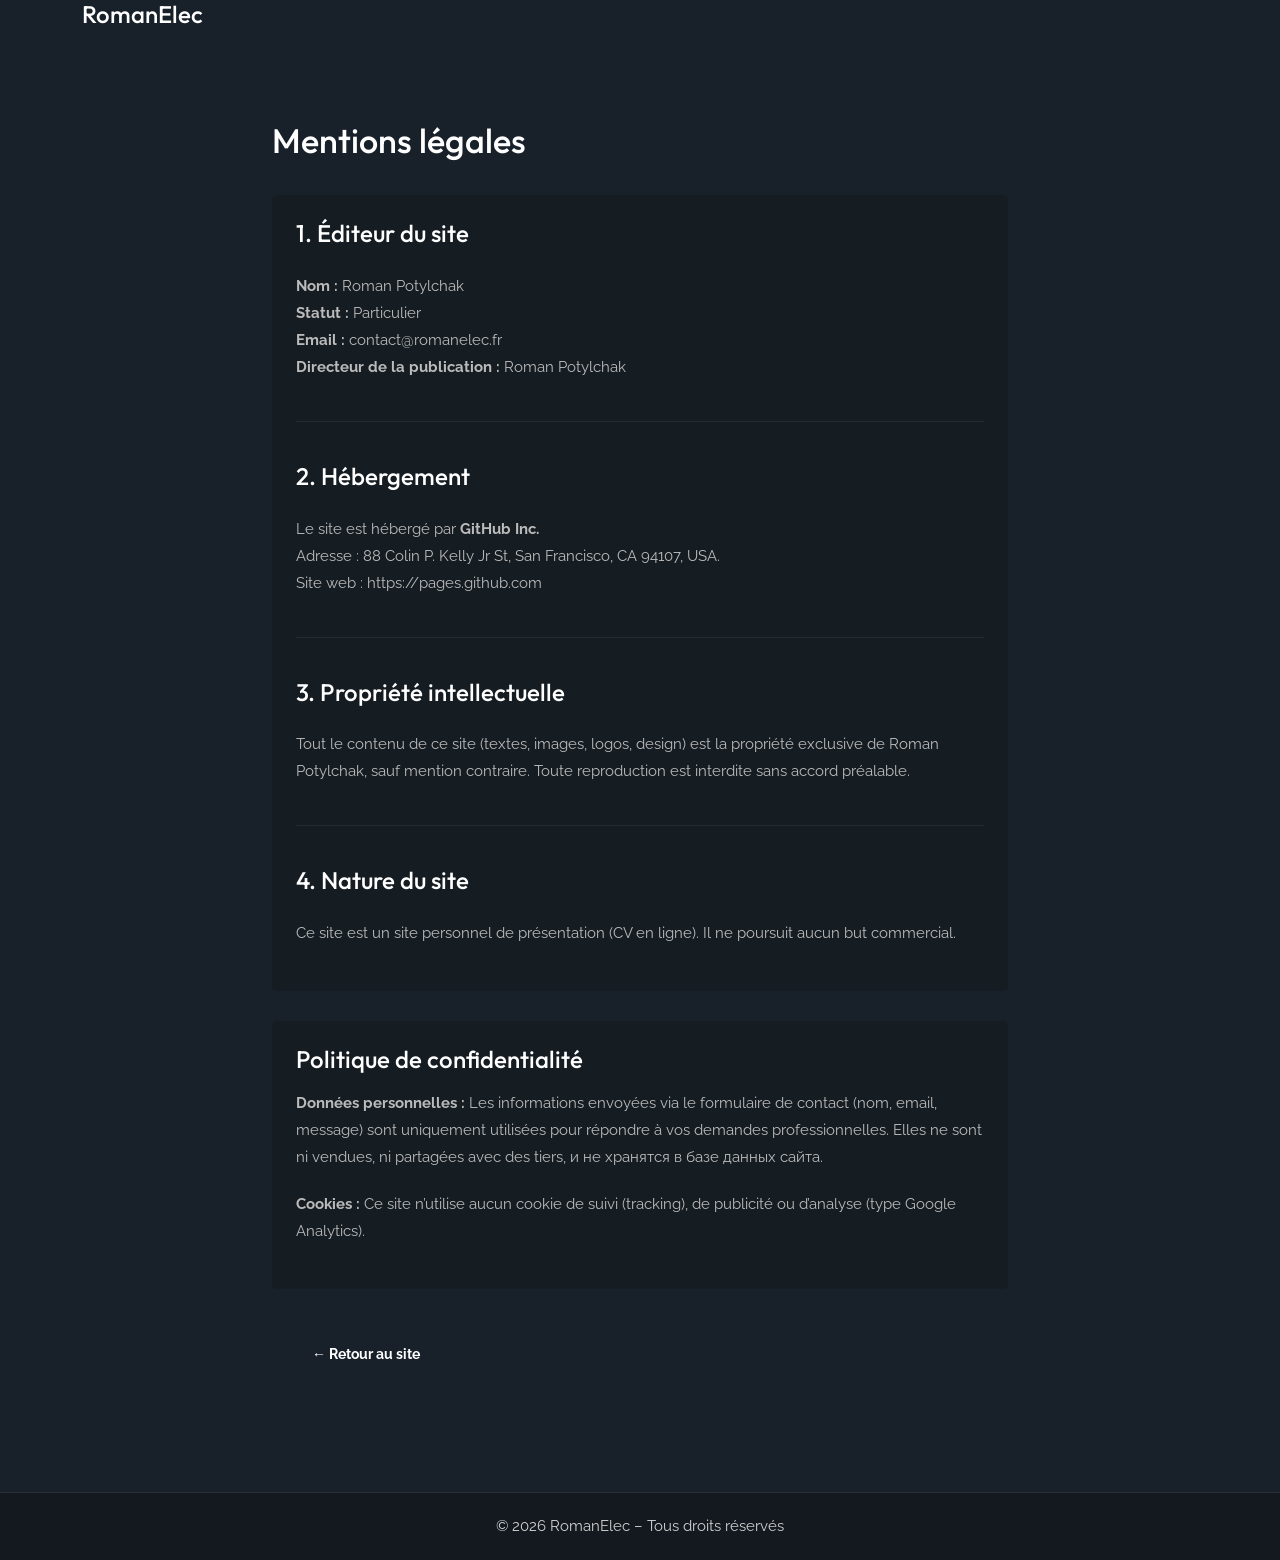
==== commit 8b7387a6: "Update mentions-legales.html" ====
--- a/mentions-legales.html
+++ b/mentions-legales.html
@@ -5,7 +5,6 @@
     <title>Mentions légales - RomanElec</title>
     <meta name="viewport" content="width=device-width, initial-scale=1">
 
-    <!-- CSS (как в index.html) -->
     <link href="css/bootstrap.min.css" rel="stylesheet">
     <link href="css/plugins.css" rel="stylesheet">
     <link href="css/style.css" rel="stylesheet">
@@ -16,7 +15,6 @@
 
     <div id="wrapper">
 
-        <!-- HEADER (упрощённый) -->
         <header class="transparent header-light">
             <div class="container">
                 <div class="row align-items-center">
@@ -29,7 +27,6 @@
             </div>
         </header>
 
-        <!-- CONTENT -->
         <section class="bg-dark-2">
             <div class="container">
                 <div class="row">
@@ -37,53 +34,66 @@
 
                         <h2 class="mb-4">Mentions légales</h2>
 
-                        
+                        <div class="p-4 bg-dark-1 rounded">
+                            <h3>1. Éditeur du site</h3>
+                            <p>
+                                <strong>Nom :</strong> Roman Potylchak<br>
+                                <strong>Statut :</strong> Particulier<br>
+                                <strong>Email :</strong> contact@romanelec.fr<br>
+                                <strong>Directeur de la publication :</strong> Roman Potylchak
+                            </p>
 
-                        <p>
-                            Nom : Roman Potylchak<br>
-                            Statut : Particulier<br>
-                            Email : contact@romanelec.fr
-                        </p>
+                            <hr>
 
-                        <p>
-                            Hébergement : GitHub Pages<br>
-                            GitHub Inc., 88 Colin P. Kelly Jr St, San Francisco, CA, USA
-                        </p>
+                            <h3>2. Hébergement</h3>
+                            <p>
+                                Le site est hébergé par <strong>GitHub Inc.</strong><br>
+                                Adresse : 88 Colin P. Kelly Jr St, San Francisco, CA 94107, USA.<br>
+                                Site web : <a href="https://pages.github.com" target="_blank">https://pages.github.com</a>
+                            </p>
 
-                        <p>
-                            Ce site est un site personnel de présentation (CV en ligne).
-                        </p>
+                            <hr>
+
+                            <h3>3. Propriété intellectuelle</h3>
+                            <p>
+                                Tout le contenu de ce site (textes, images, logos, design) est la propriété exclusive de Roman Potylchak, sauf mention contraire. Toute reproduction est interdite sans accord préalable.
+                            </p>
+
+                            <hr>
+
+                            <h3>4. Nature du site</h3>
+                            <p>
+                                Ce site est un site personnel de présentation (CV en ligne). Il ne poursuit aucun but commercial.
+                            </p>
+                        </div>
 
                         <div class="spacer-single"></div>
 
-                        <h3>Politique de confidentialité</h3>
+                        <div class="p-4 bg-dark-1 rounded">
+                            <h3 class="mb-3">Politique de confidentialité</h3>
+                            <p>
+                                <strong>Données personnelles :</strong> Les informations envoyées via le formulaire de contact (nom, email, message) sont uniquement utilisées pour répondre à vos demandes professionnelles. Elles ne sont ni vendues, ni partagées avec des tiers, и не хранятся в базе данных сайта.
+                            </p>
+                            <p>
+                                <strong>Cookies :</strong> Ce site n’utilise aucun cookie de suivi (tracking), de publicité ou d’analyse (type Google Analytics).
+                            </p>
+                        </div>
 
-                        <p>
-                            Les données envoyées via le formulaire de contact (nom, email, message)
-                            sont utilisées uniquement pour répondre aux demandes.
-                            Elles ne sont pas conservées ni partagées.
-                        </p>
-
-                        <p>
-                            Ce site n’utilise pas de cookies à des fins de suivi ou d’analyse.
-                        </p>
-
-                        <div class="mb-4">
-    <a href="index.html" class="btn-main">
-        ← Retour au site
-    </a>
-</div>
+                        <div class="mt-5">
+                            <a href="index.html" class="btn-main">
+                                ← Retour au site
+                            </a>
+                        </div>
 
                     </div>
                 </div>
             </div>
         </section>
 
-        <!-- FOOTER -->
         <footer>
             <div class="container text-center">
                 <span class="copy">
-                    © 2025 Roman Elec – Tous droits réservés
+                    © 2026 RomanElec – Tous droits réservés
                 </span>
             </div>
         </footer>
@@ -91,4 +101,4 @@
     </div>
 
 </body>
-</html>+</html>
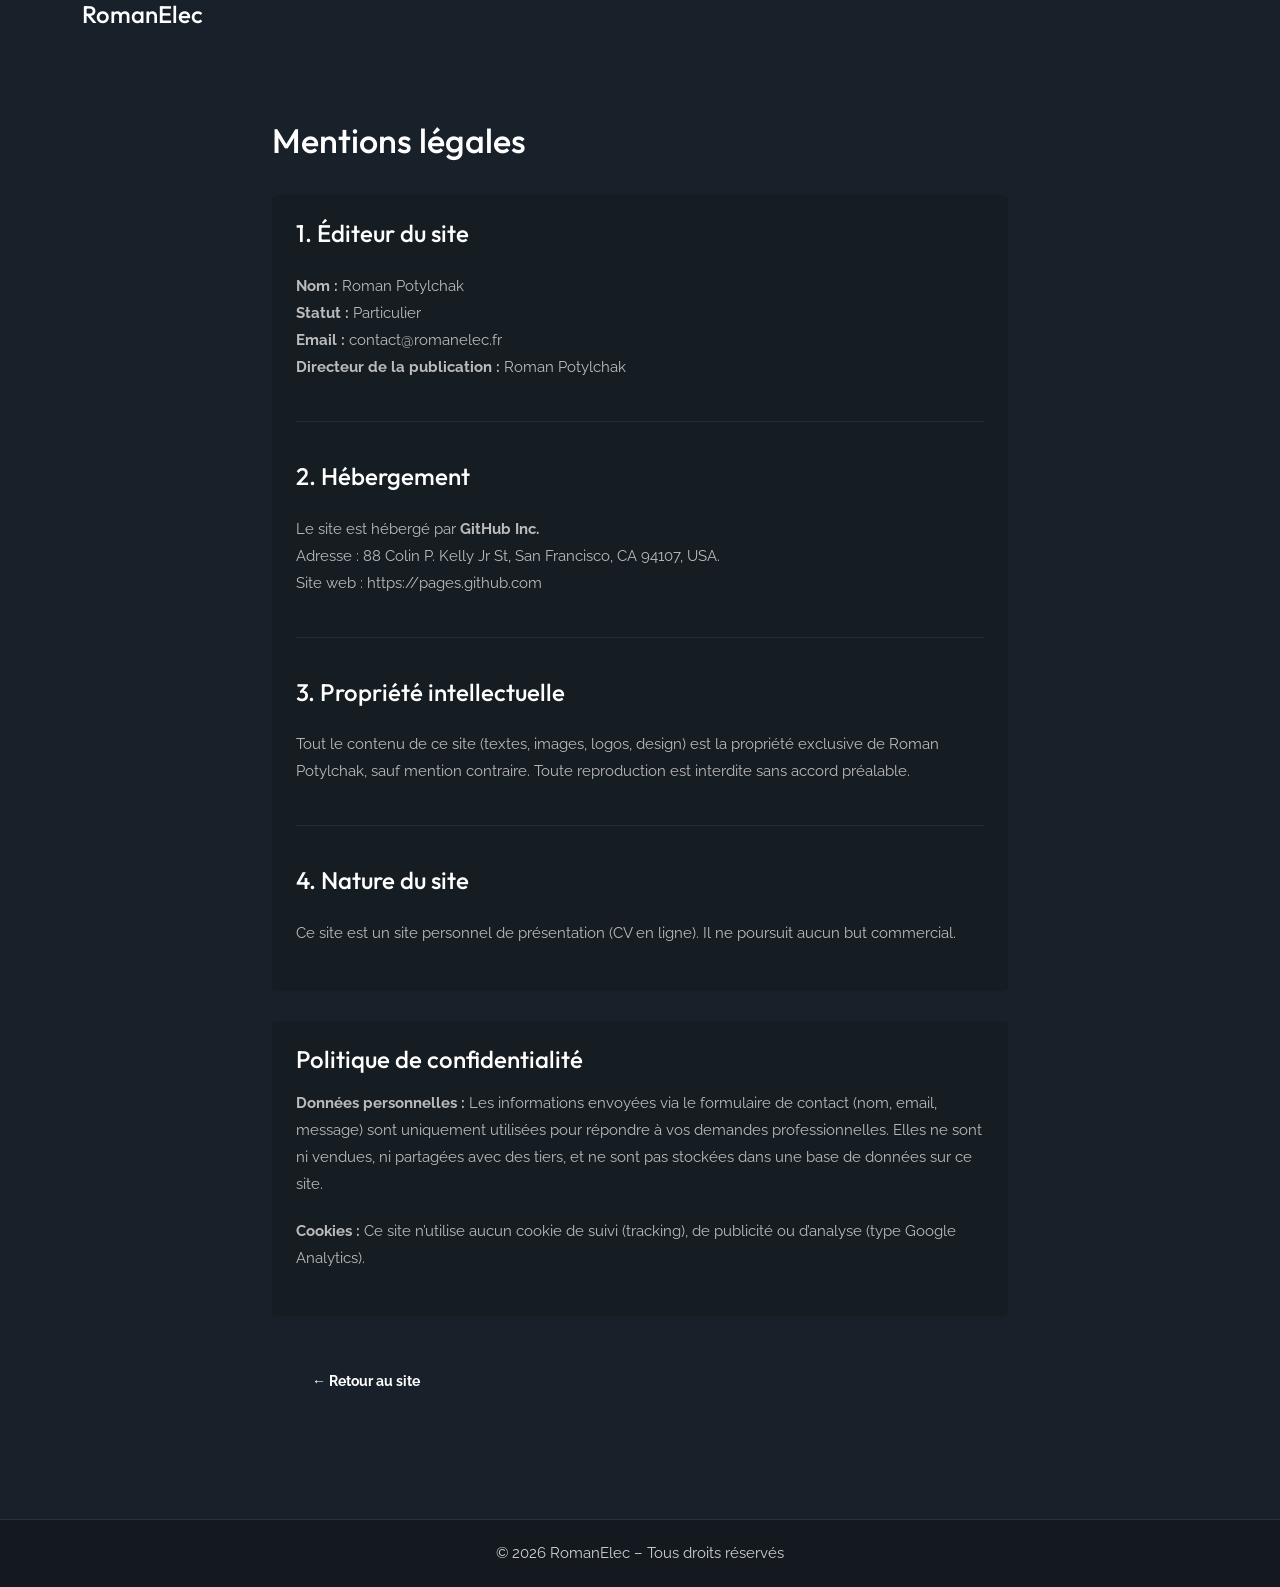
==== commit 45be2e98: "Update mentions-legales.html" ====
--- a/mentions-legales.html
+++ b/mentions-legales.html
@@ -72,7 +72,7 @@
                         <div class="p-4 bg-dark-1 rounded">
                             <h3 class="mb-3">Politique de confidentialité</h3>
                             <p>
-                                <strong>Données personnelles :</strong> Les informations envoyées via le formulaire de contact (nom, email, message) sont uniquement utilisées pour répondre à vos demandes professionnelles. Elles ne sont ni vendues, ni partagées avec des tiers, и не хранятся в базе данных сайта.
+                                <strong>Données personnelles :</strong> Les informations envoyées via le formulaire de contact (nom, email, message) sont uniquement utilisées pour répondre à vos demandes professionnelles. Elles ne sont ni vendues, ni partagées avec des tiers, et ne sont pas stockées dans une base de données sur ce site.
                             </p>
                             <p>
                                 <strong>Cookies :</strong> Ce site n’utilise aucun cookie de suivi (tracking), de publicité ou d’analyse (type Google Analytics).
